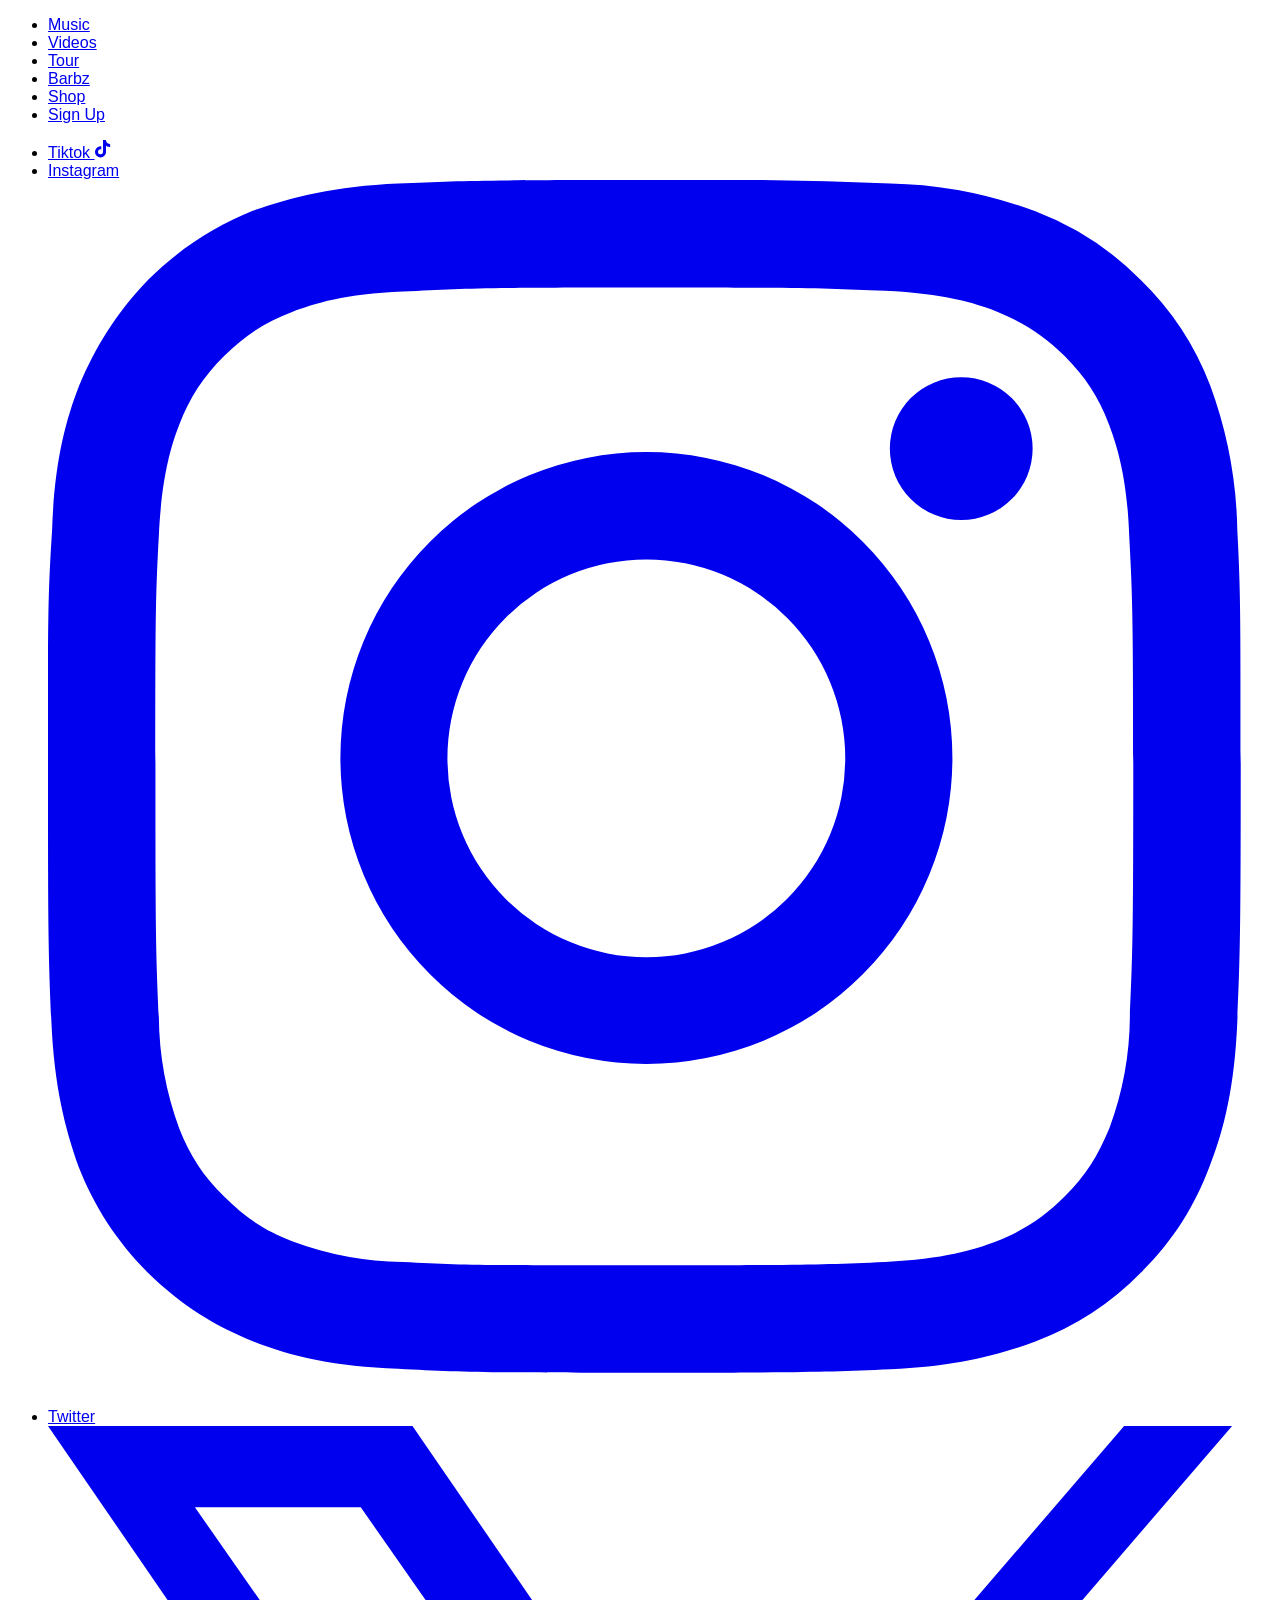
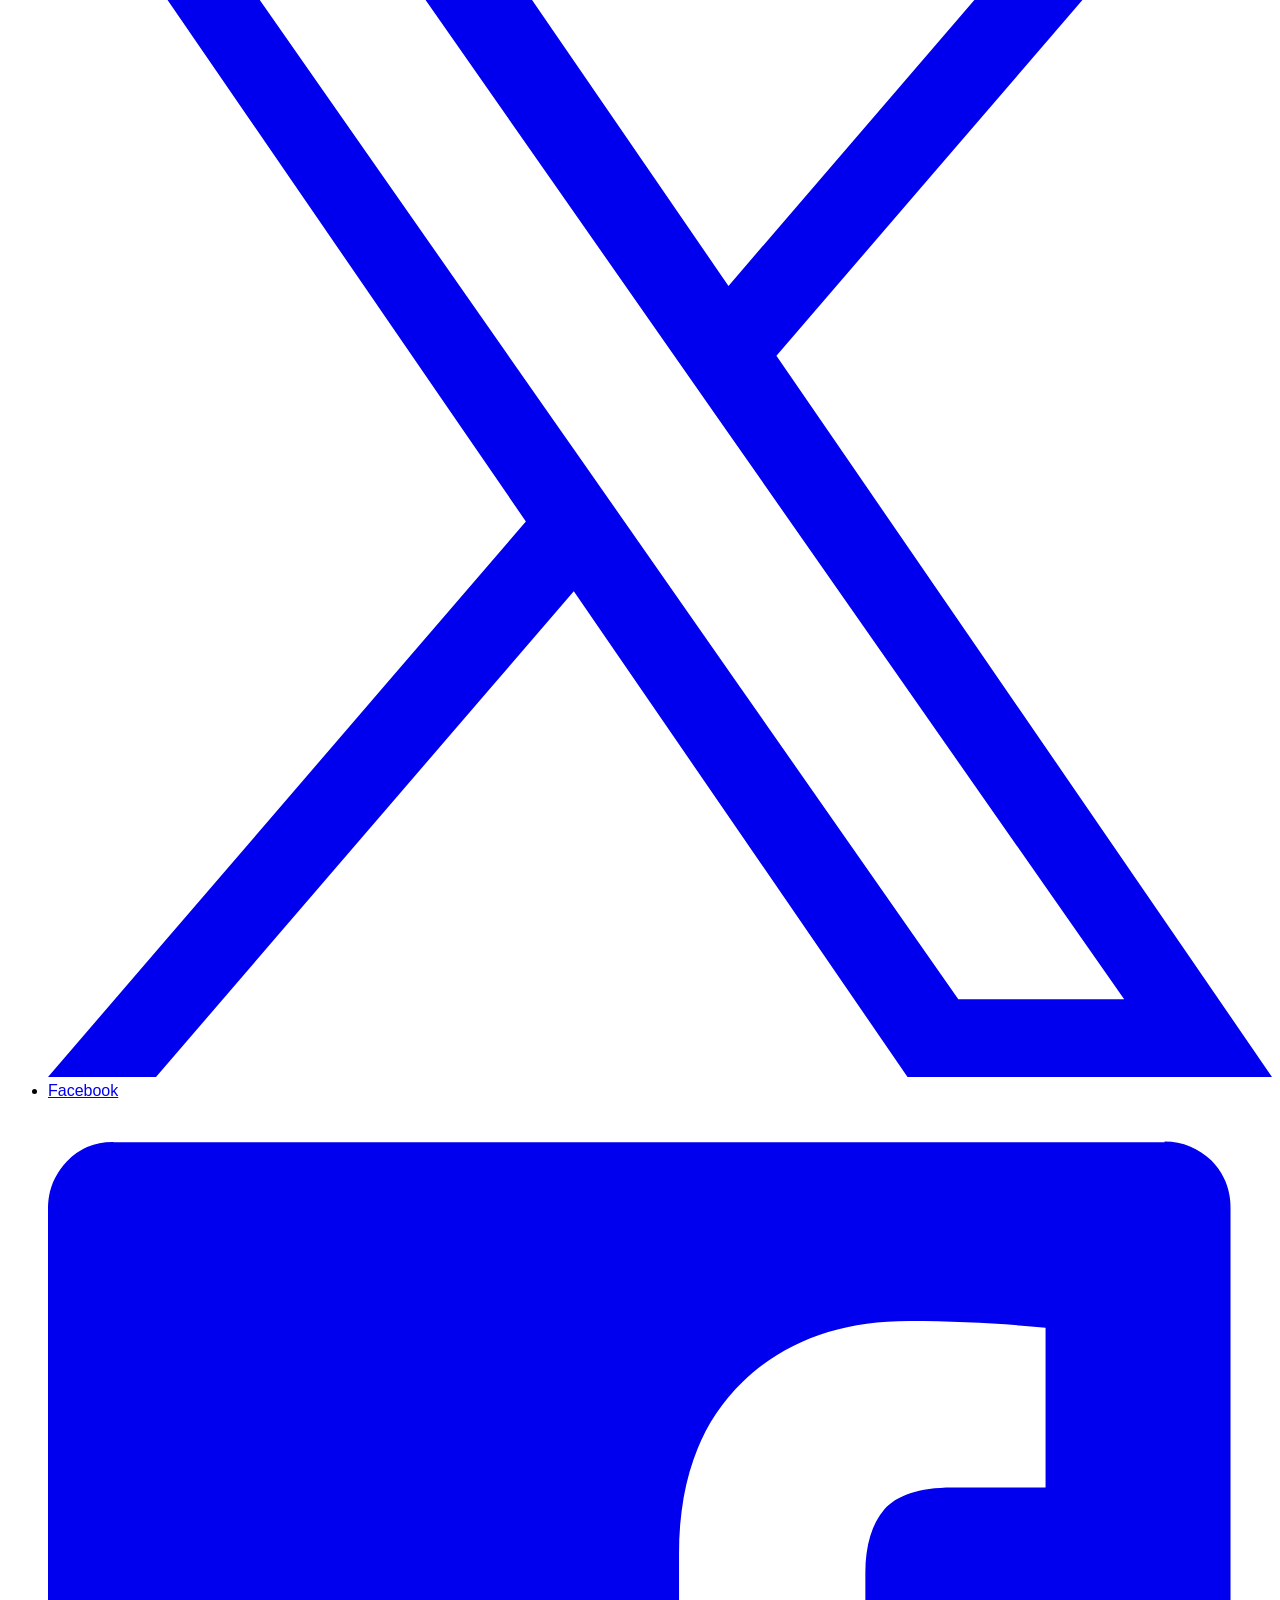
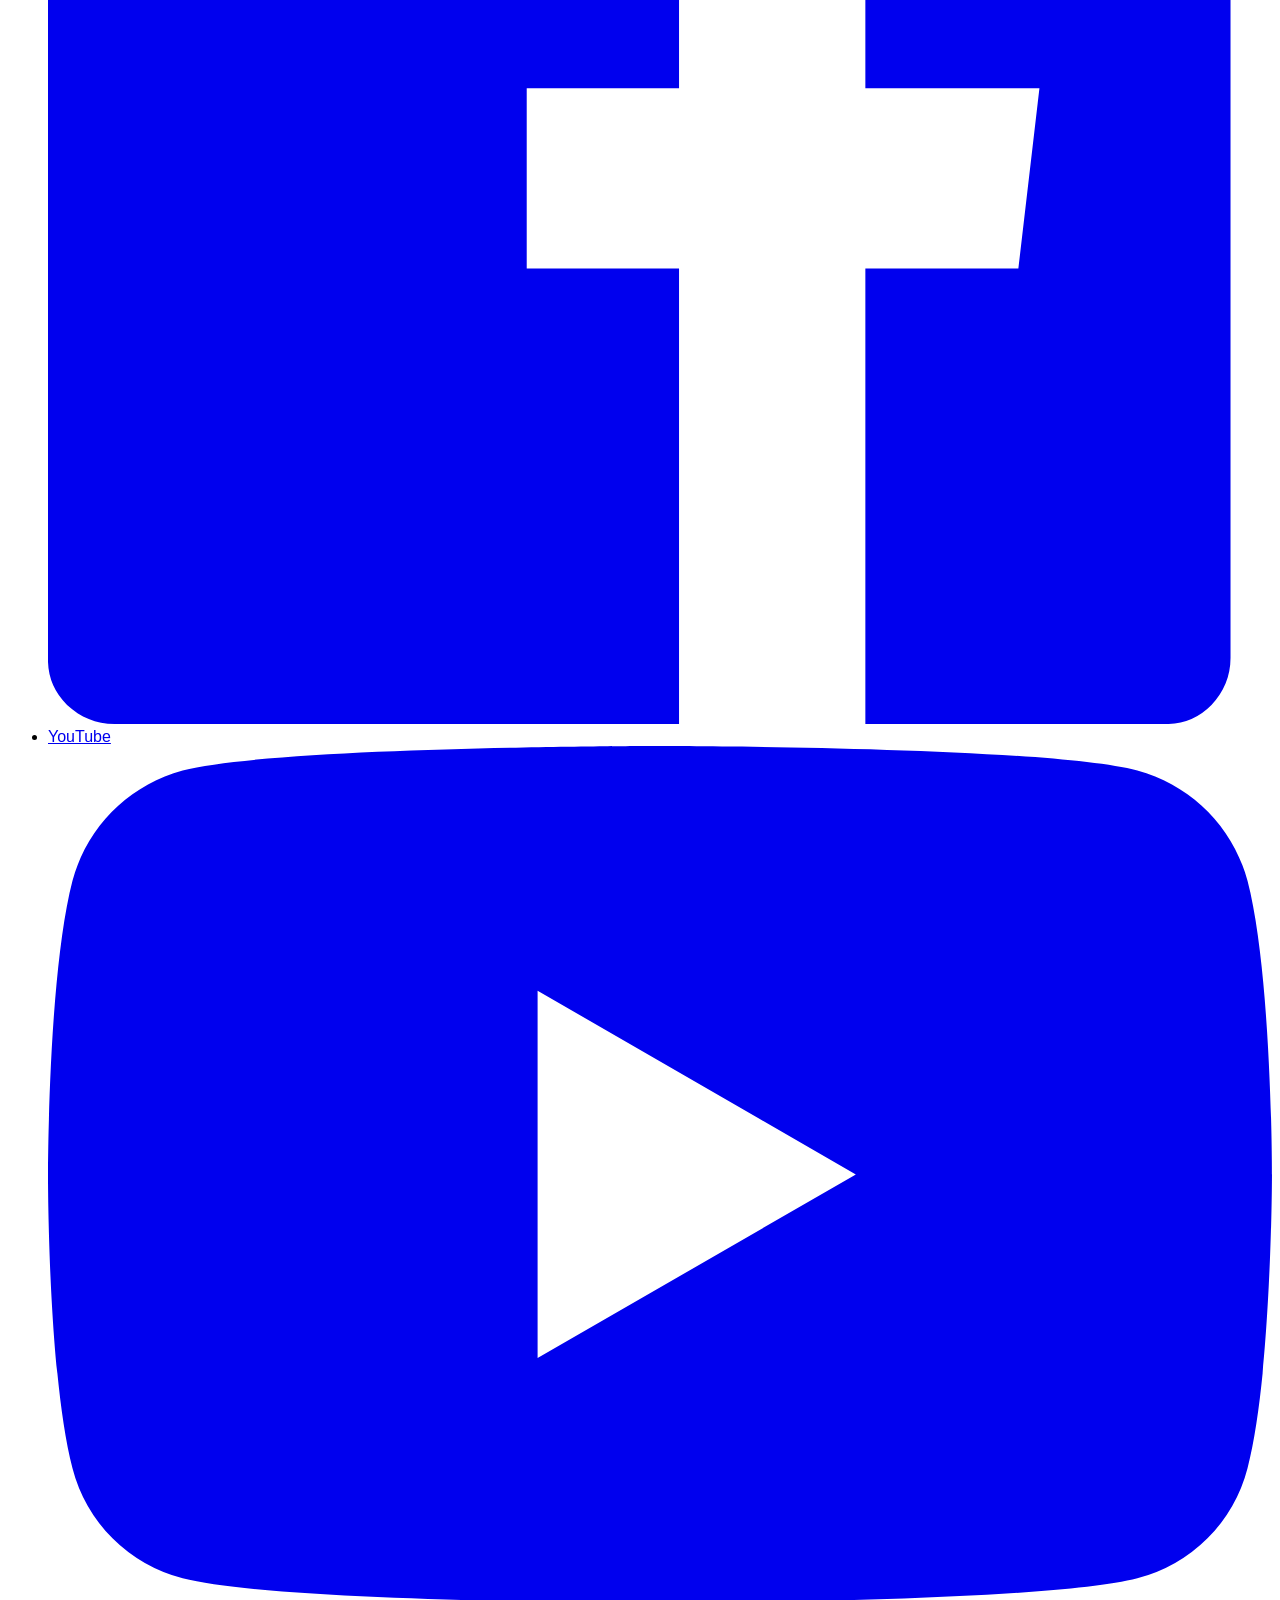
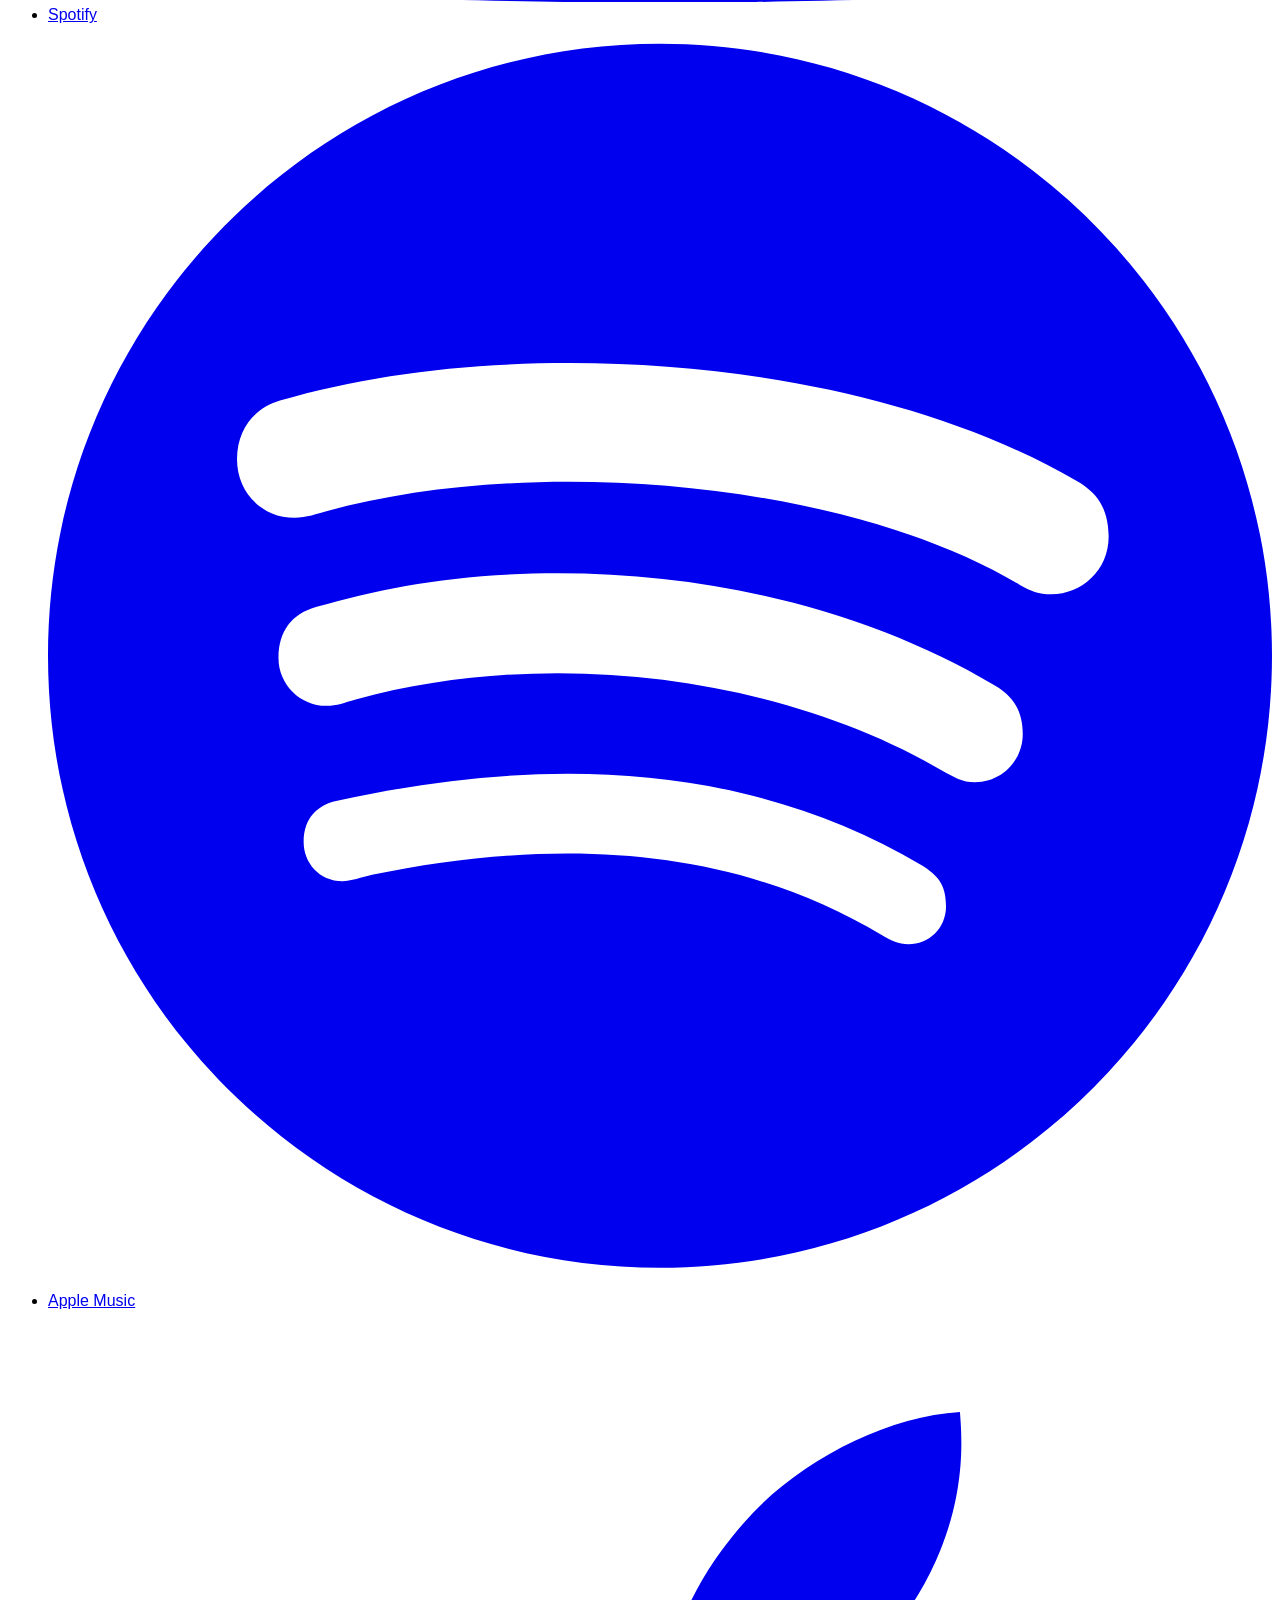
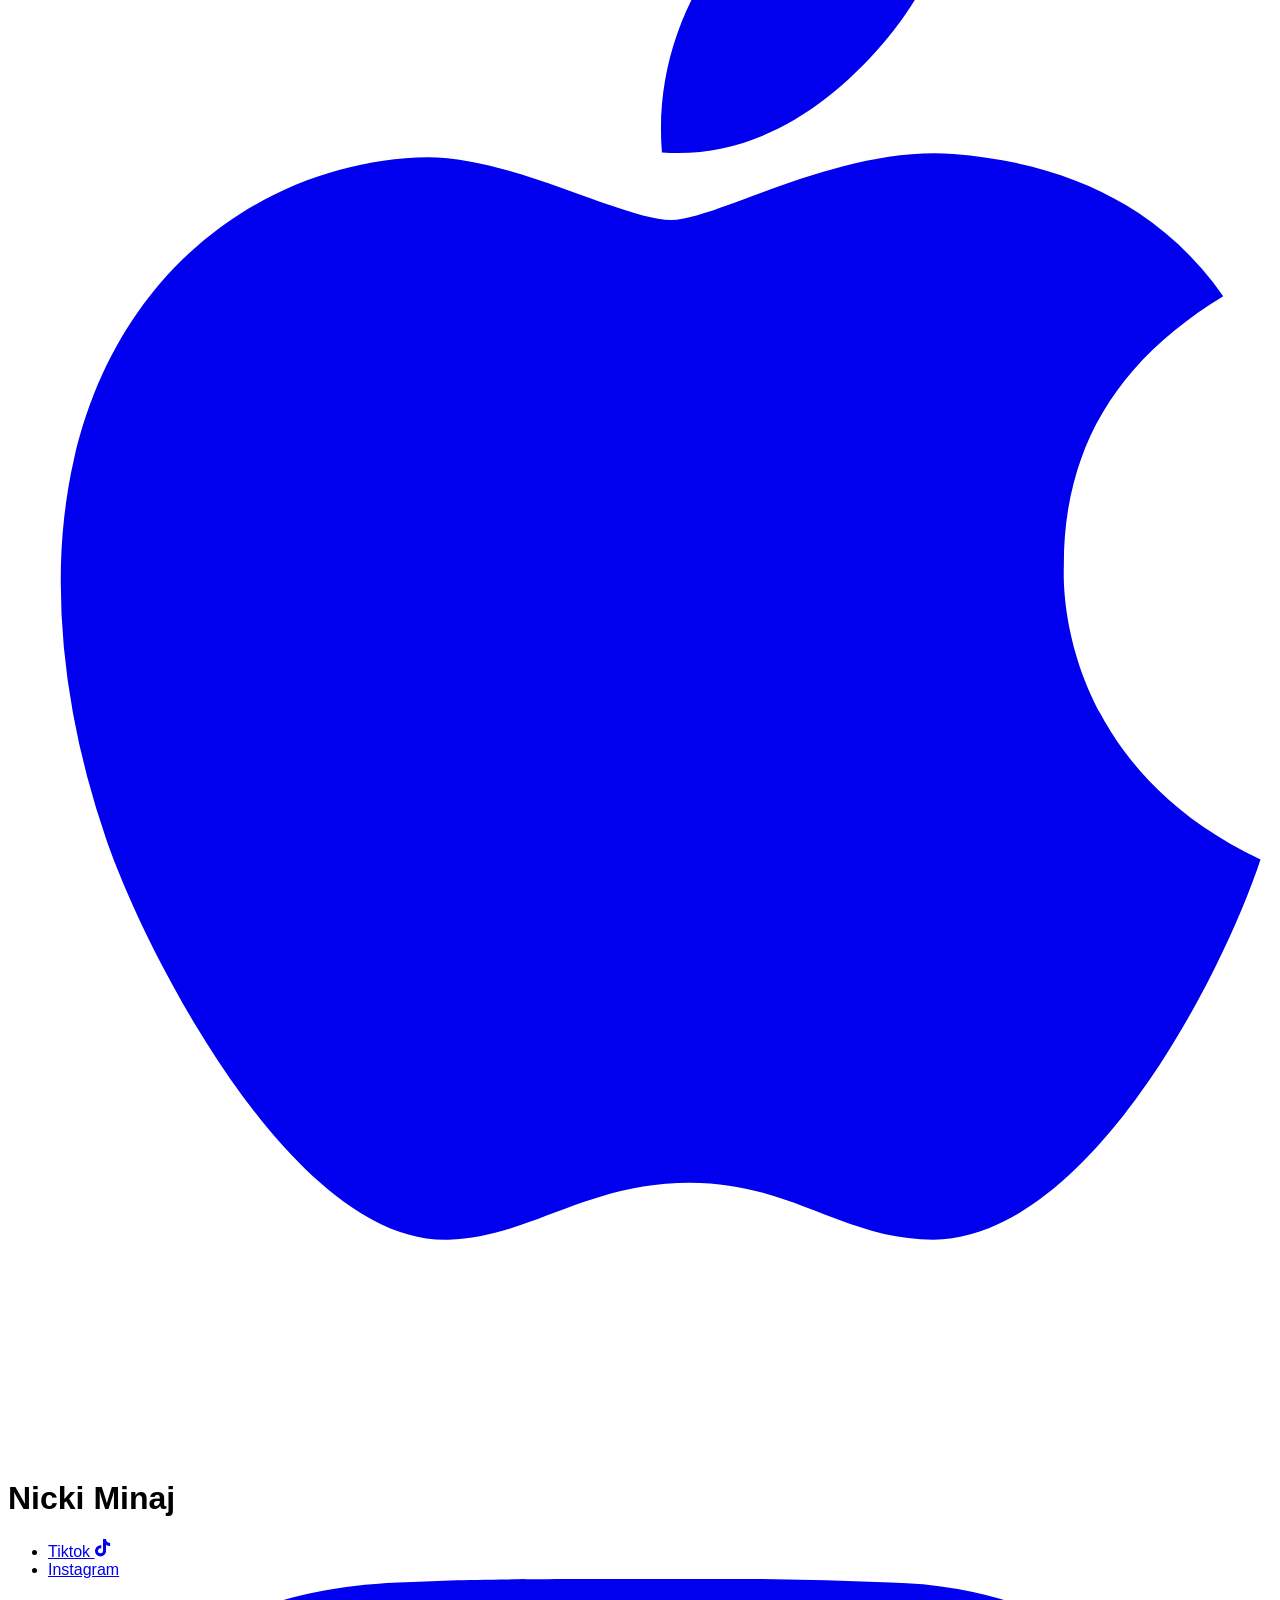
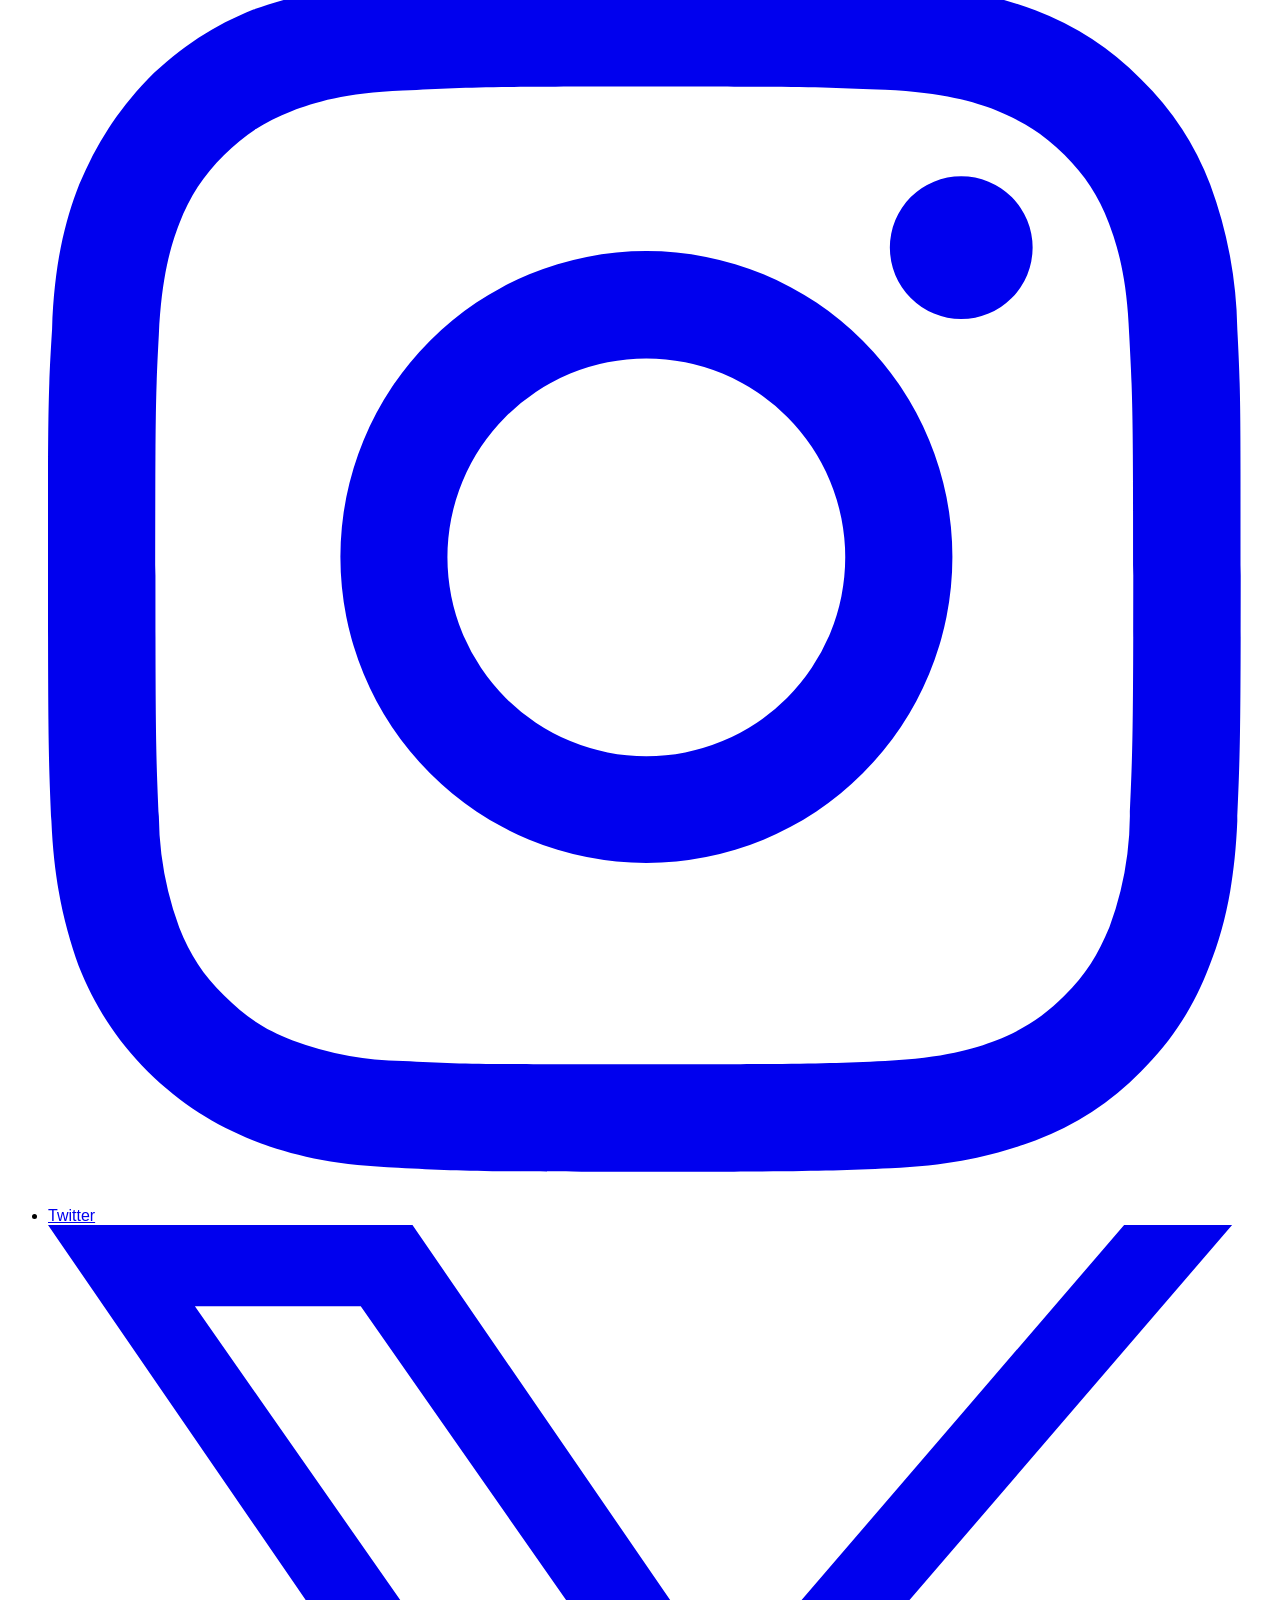
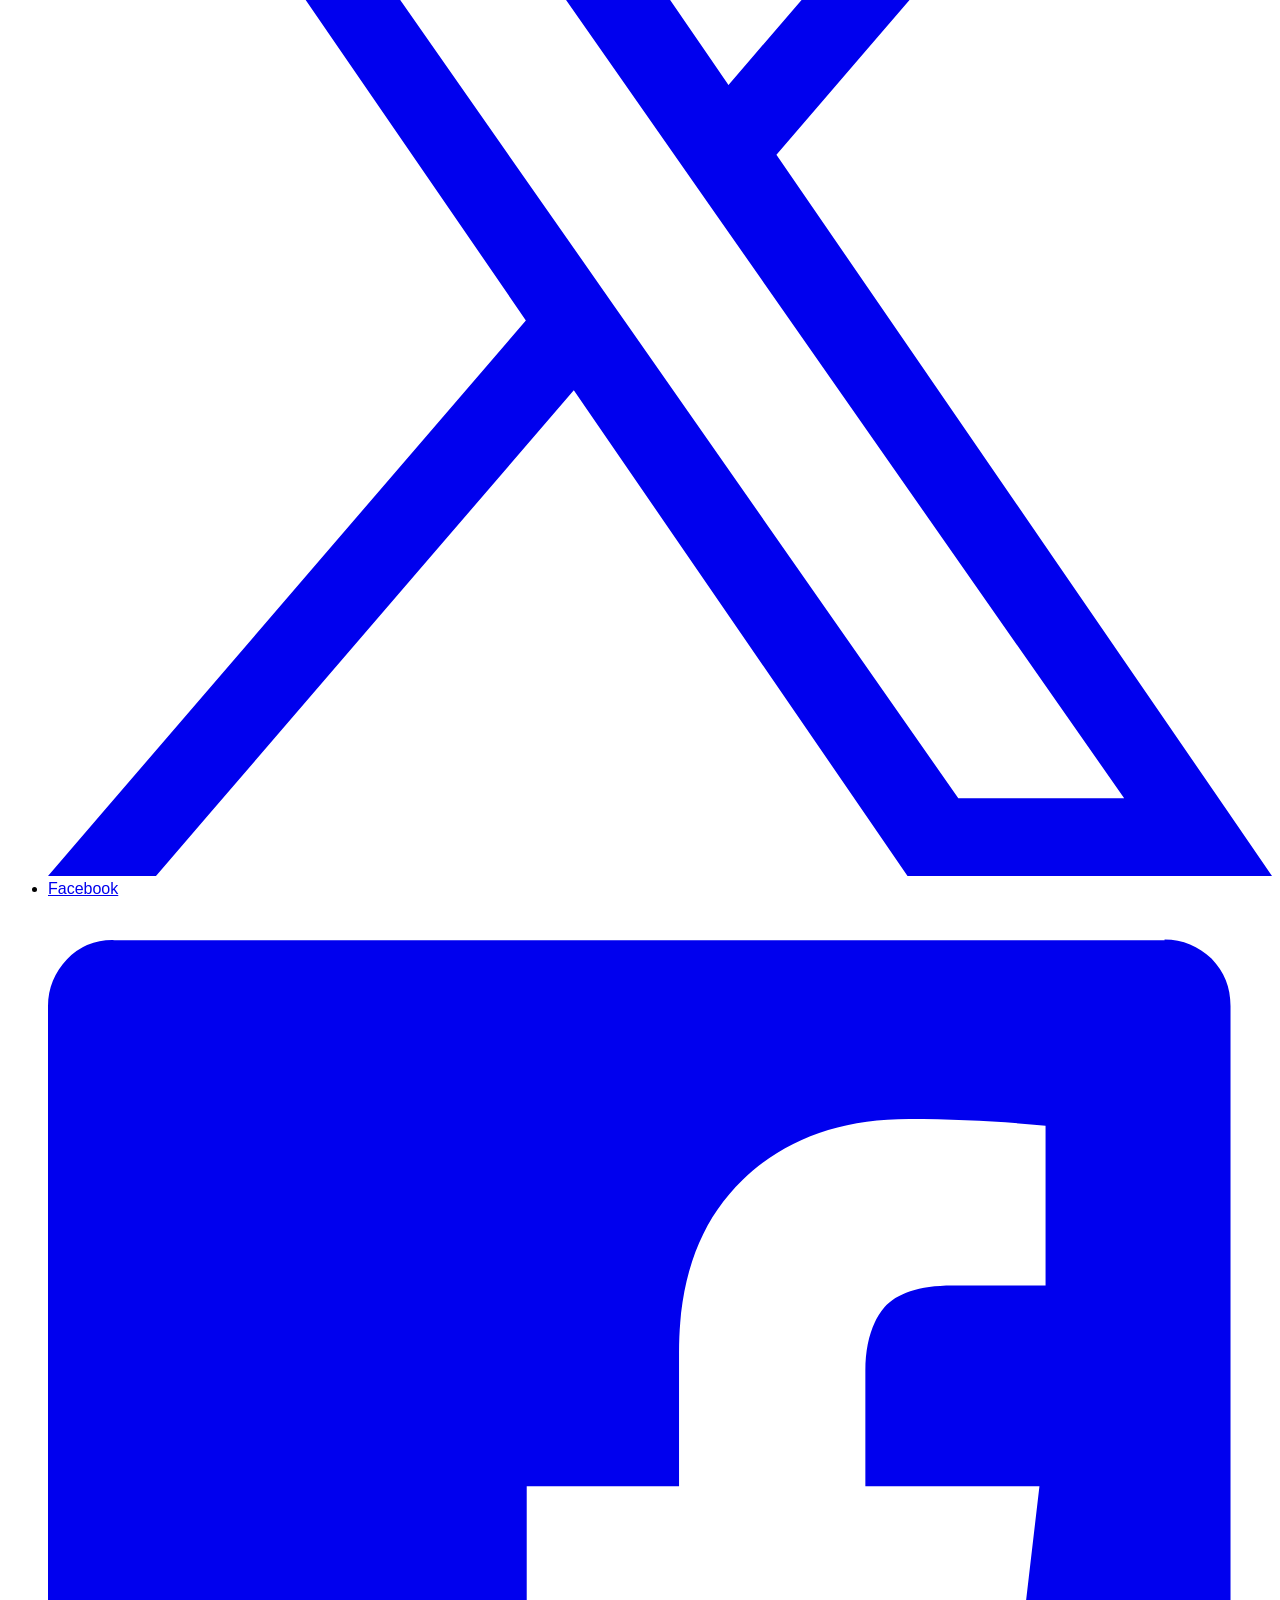
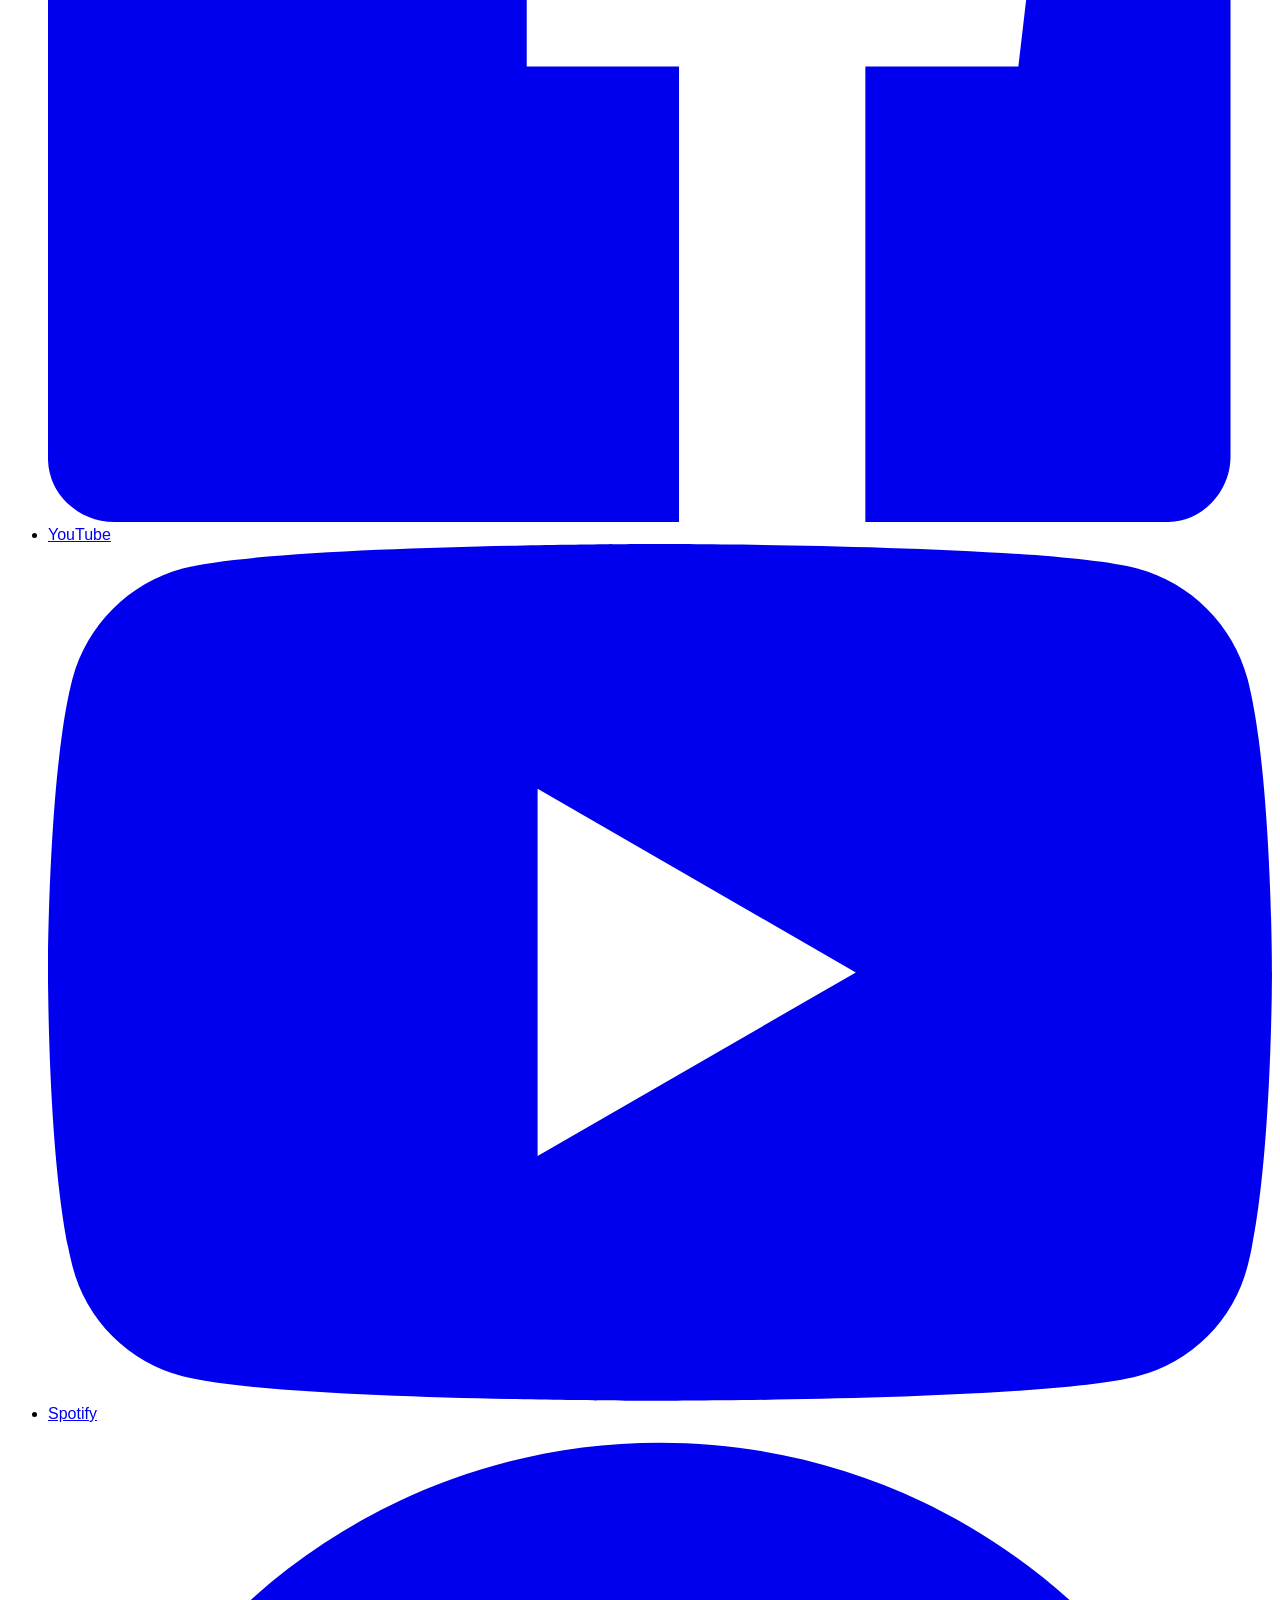
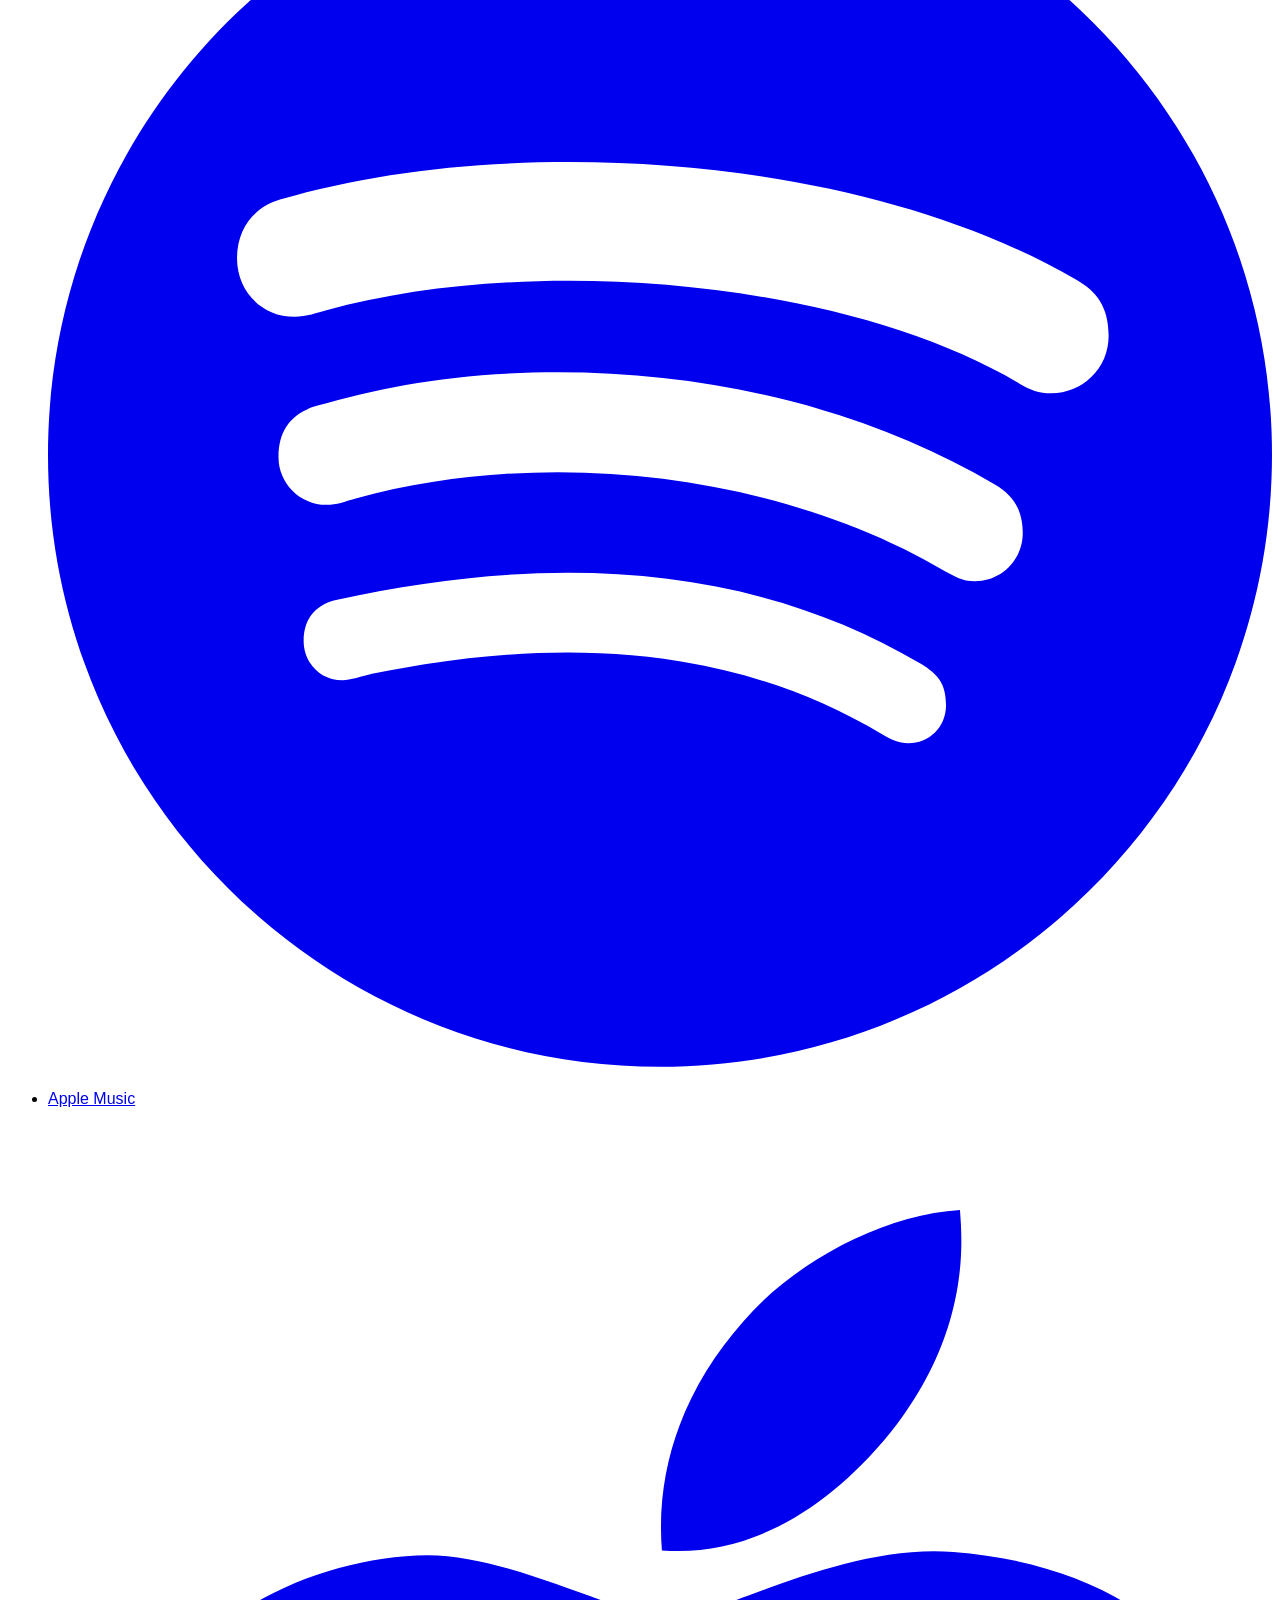
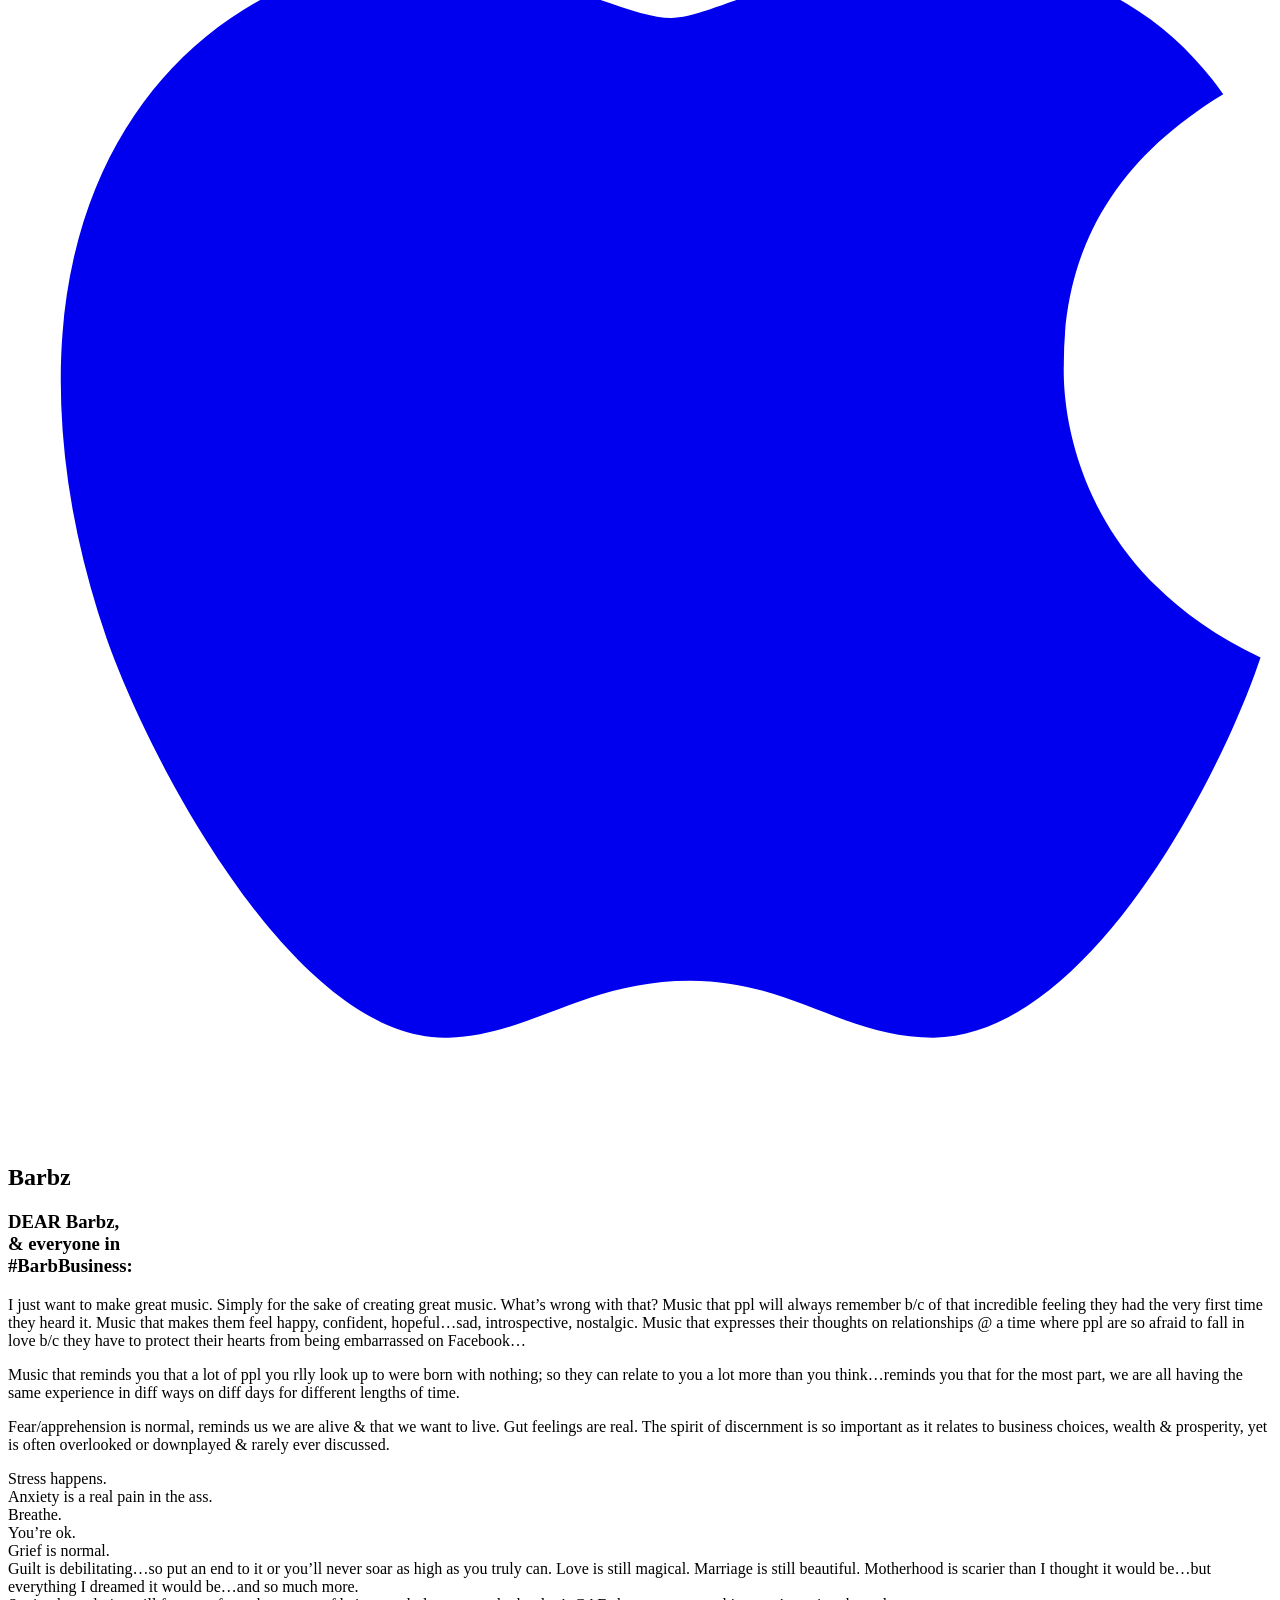
==== barbz.html @ c15b4b89 "Update barbz.html" ====
<!DOCTYPE html>
<html class="no-js" lang="en-US">

<head>
	<meta charset="UTF-8">
	<meta http-equiv="X-UA-Compatible" content="IE=edge,chrome=1">
	<title>
		Barbz | Nicki Minaj	</title>
		
	<meta name="description" content="Official Site">

		<meta name="viewport" content="width=device-width, initial-scale=1.0">
	<link rel="profile" href="https://gmpg.org/xfn/11">

	
<link rel="preconnect" href="https://fonts.googleapis.com">
<link rel="preconnect" href="https://fonts.gstatic.com" crossorigin>
<link href="https://fonts.googleapis.com/css2?family=Oswald:wght@200;300;400;600&display=swap" rel="stylesheet">

<style type="text/css">
	@font-face {
		font-family: 'Font Awesome 5 Brands';
		src: url("https://www.nickiminajofficial.com/wp-content/themes/nickiminaj2_nickiminaj2/assets/font-face/free-fa-brands-400.ttf") format("truetype");
		font-weight: 700;
		font-style: normal;
		font-display: swap;
	}
</style>
<style>
	:root {
		/**
			FONTS	
			Register font family names for body, heading and menu text.
		*/
		--font-body-family: "Space Grotesk", sans-serif;
		--font-body-style: normal;
		--font-body-weight: 500;
		--font-body-case: normal;

		--font-heading-family: Bakbak One, sans-serif;
		--font-heading-style: normal;
		--font-heading-weight: 400;
		--font-heading-case: normal;

		--font-menu-family: Bakbak One, sans-serif;
		--font-menu-style: normal;
		--font-menu-weight: 400;
		--font-menu-case: uppercase;

		--font-body-scale: 1;
		--font-heading-scale: 1;

		/**
			Typescale values
		*/
		--body-2xl: 2.6875rem;
		--body-xl: 2rem;
		--body-lg: 1.5rem;
		--body-md: 1rem;
		--body-sm: 0.87rem;
		--body-xs: 0.756rem;
		--body-2xs: 0.658rem;

		--heading-5xl: 4.0625rem;
		--heading-4xl: 3.5rem;
		--heading-3xl: 2.6875rem;
		--heading-2xl: 2.3125rem;
		--heading-xl: 1.5rem;
		--heading-lg: 1.125rem;
		--heading-md: 1rem;
		--heading-sm: 0.87rem;

		/**
			Grid spacing system.
		*/
		--space-96: 6rem;
		--space-88: 5.5rem;
		--space-80: 5rem;
		--space-72: 4.5rem;
		--space-64: 4rem;
		--space-56: 3.5rem;
		--space-48: 3rem;
		--space-40: 2.5rem;
		--space-32: 2rem;
		--space-28: 1.75rem;
		--space-24: 1.5rem;
		--space-20: 1.25rem;
		--space-16: 1rem;
		--space-12: 0.75rem;
		--space-8: 0.5rem;
		--space-4: 0.25rem;

		/**
			Layout.
		*/
		--page-width: 112.5rem;
		--header-height: 4rem;
		--footer-height: 5rem;
		--sign-up-form-width: 25rem;
		--size-header-logo: 60px;

		--spacing-sections-desktop: 48px;
		--spacing-sections-mobile: 24px;

		--grid-desktop-vertical-spacing: 24px;
		--grid-desktop-horizontal-spacing: 24px;
		--grid-mobile-vertical-spacing: 8px;
		--grid-mobile-horizontal-spacing: 8px;

		/**
			UI Components.
		*/
		--button-min-height: 3rem;
		--button-small-min-height: 1.25rem;
		--button-small-padding: 0.125rem 0.5rem;
		--button-small-case: uppercase;

		/**
			Colour scheme.
		*/
		--color-base-text-1: 255, 255, 255;
		--color-base-background-1: 17, 17, 17;
		--gradient-base-background-1: #111;

		--color-base-text-2: 0, 0, 0;
		--color-base-background-2: 238, 28, 37;
		--gradient-base-background-2: #ee1c24;

		--color-base-solid-button-labels: 255, 255, 255;
		--color-base-solid-button: 0, 0, 0;
		--color-base-outline-button-labels: #fff;

		--color-base-accent-text-1: 255, 255, 255;
		--color-base-accent-1: 238, 28, 37;
		--gradient-base-accent-1: #ee1c24;

		--color-base-accent-text-2: 238, 28, 37;
		--color-base-accent-2: 0, 0, 0;
		--gradient-base-accent-2: #000;

		--color-text-1: 238, 28, 37;
		--color-background-1: 0, 0, 0;
		--gradient-background-3: ;

		--color-alpha: 0.3;

		/**
			Animation
		*/
		--duration-short: 200ms;
		--duration-default: 300ms;
		--duration-long: 500ms;
	}
</style>
<script type="text/javascript">window.PUSH_GLOBAL = {geo_ip_country: 'US' };</script><meta name='robots' content='index, follow, max-image-preview:large, max-snippet:-1, max-video-preview:-1' />

	<!-- This site is optimized with the Yoast SEO plugin v20.2.1 - https://yoast.com/wordpress/plugins/seo/ -->
	<link rel="canonical" href="https://www.nickiminajofficial.com/barbz/" />
	<meta property="og:locale" content="en_US" />
	<meta property="og:type" content="article" />
	<meta property="og:title" content="Barbz - Nicki Minaj" />
	<meta property="og:url" content="https://www.nickiminajofficial.com/barbz/" />
	<meta property="og:site_name" content="Nicki Minaj" />
	<meta property="article:modified_time" content="2023-10-03T19:59:57+00:00" />
	<meta property="og:image" content="https://www.nickiminajofficial.com/files/2023/10/cover1.jpg" />
	<meta property="og:image:width" content="1440" />
	<meta property="og:image:height" content="850" />
	<meta property="og:image:type" content="image/jpeg" />
	<meta name="twitter:card" content="summary_large_image" />
	<script type="text/javascript" src="/ruxitagentjs_ICANVfqru_10287240325103108.js" data-dtconfig="rid=RID_-25897138|rpid=967688691|domain=nickiminajofficial.com|reportUrl=/rb_bf65918uqc|app=63bf638dc5f33229|cuc=wavpu1bg|mel=100000|featureHash=ICANVfqru|dpvc=1|ssv=4|lastModification=1712245995914|tp=500,50,0|rdnt=1|uxrgce=1|bp=3|agentUri=/ruxitagentjs_ICANVfqru_10287240325103108.js"></script><script type="application/ld+json" class="yoast-schema-graph">{"@context":"https://schema.org","@graph":[{"@type":"WebPage","@id":"https://www.nickiminajofficial.com/barbz/","url":"https://www.nickiminajofficial.com/barbz/","name":"Barbz - Nicki Minaj","isPartOf":{"@id":"https://www.nickiminajofficial.com/#website"},"datePublished":"2023-10-03T19:59:56+00:00","dateModified":"2023-10-03T19:59:57+00:00","breadcrumb":{"@id":"https://www.nickiminajofficial.com/barbz/#breadcrumb"},"inLanguage":"en-US","potentialAction":[{"@type":"ReadAction","target":["https://www.nickiminajofficial.com/barbz/"]}]},{"@type":"BreadcrumbList","@id":"https://www.nickiminajofficial.com/barbz/#breadcrumb","itemListElement":[{"@type":"ListItem","position":1,"name":"Home","item":"https://www.nickiminajofficial.com/"},{"@type":"ListItem","position":2,"name":"Barbz"}]},{"@type":"WebSite","@id":"https://www.nickiminajofficial.com/#website","url":"https://www.nickiminajofficial.com/","name":"Nicki Minaj","description":"Official Site","publisher":{"@id":"https://www.nickiminajofficial.com/#organization"},"potentialAction":[{"@type":"SearchAction","target":{"@type":"EntryPoint","urlTemplate":"https://www.nickiminajofficial.com/?s={search_term_string}"},"query-input":"required name=search_term_string"}],"inLanguage":"en-US"},{"@type":"Organization","@id":"https://www.nickiminajofficial.com/#organization","name":"Nicki Minaj","url":"https://www.nickiminajofficial.com/","logo":{"@type":"ImageObject","inLanguage":"en-US","@id":"https://www.nickiminajofficial.com/#/schema/logo/image/","url":"https://www.nickiminajofficial.com/files/2023/10/642f9ea2abc57da73ecfa6eb6c4de289.png","contentUrl":"https://www.nickiminajofficial.com/files/2023/10/642f9ea2abc57da73ecfa6eb6c4de289.png","width":810,"height":142,"caption":"Nicki Minaj"},"image":{"@id":"https://www.nickiminajofficial.com/#/schema/logo/image/"}}]}</script>
	<!-- / Yoast SEO plugin. -->


<script type="text/javascript">
window._wpemojiSettings = {"baseUrl":"https:\/\/s.w.org\/images\/core\/emoji\/14.0.0\/72x72\/","ext":".png","svgUrl":"https:\/\/s.w.org\/images\/core\/emoji\/14.0.0\/svg\/","svgExt":".svg","source":{"concatemoji":"https:\/\/www.nickiminajofficial.com\/wp-includes\/js\/wp-emoji-release.min.js?ver=6.2.3"}};
/*! This file is auto-generated */
!function(e,a,t){var n,r,o,i=a.createElement("canvas"),p=i.getContext&&i.getContext("2d");function s(e,t){p.clearRect(0,0,i.width,i.height),p.fillText(e,0,0);e=i.toDataURL();return p.clearRect(0,0,i.width,i.height),p.fillText(t,0,0),e===i.toDataURL()}function c(e){var t=a.createElement("script");t.src=e,t.defer=t.type="text/javascript",a.getElementsByTagName("head")[0].appendChild(t)}for(o=Array("flag","emoji"),t.supports={everything:!0,everythingExceptFlag:!0},r=0;r<o.length;r++)t.supports[o[r]]=function(e){if(p&&p.fillText)switch(p.textBaseline="top",p.font="600 32px Arial",e){case"flag":return s("\ud83c\udff3\ufe0f\u200d\u26a7\ufe0f","\ud83c\udff3\ufe0f\u200b\u26a7\ufe0f")?!1:!s("\ud83c\uddfa\ud83c\uddf3","\ud83c\uddfa\u200b\ud83c\uddf3")&&!s("\ud83c\udff4\udb40\udc67\udb40\udc62\udb40\udc65\udb40\udc6e\udb40\udc67\udb40\udc7f","\ud83c\udff4\u200b\udb40\udc67\u200b\udb40\udc62\u200b\udb40\udc65\u200b\udb40\udc6e\u200b\udb40\udc67\u200b\udb40\udc7f");case"emoji":return!s("\ud83e\udef1\ud83c\udffb\u200d\ud83e\udef2\ud83c\udfff","\ud83e\udef1\ud83c\udffb\u200b\ud83e\udef2\ud83c\udfff")}return!1}(o[r]),t.supports.everything=t.supports.everything&&t.supports[o[r]],"flag"!==o[r]&&(t.supports.everythingExceptFlag=t.supports.everythingExceptFlag&&t.supports[o[r]]);t.supports.everythingExceptFlag=t.supports.everythingExceptFlag&&!t.supports.flag,t.DOMReady=!1,t.readyCallback=function(){t.DOMReady=!0},t.supports.everything||(n=function(){t.readyCallback()},a.addEventListener?(a.addEventListener("DOMContentLoaded",n,!1),e.addEventListener("load",n,!1)):(e.attachEvent("onload",n),a.attachEvent("onreadystatechange",function(){"complete"===a.readyState&&t.readyCallback()})),(e=t.source||{}).concatemoji?c(e.concatemoji):e.wpemoji&&e.twemoji&&(c(e.twemoji),c(e.wpemoji)))}(window,document,window._wpemojiSettings);
</script>
<style type="text/css">
img.wp-smiley,
img.emoji {
	display: inline !important;
	border: none !important;
	box-shadow: none !important;
	height: 1em !important;
	width: 1em !important;
	margin: 0 0.07em !important;
	vertical-align: -0.1em !important;
	background: none !important;
	padding: 0 !important;
}
</style>
	<link rel='stylesheet' id='tubepress-theme-0-css' href='https://www.nickiminajofficial.com/wp-content/plugins/tubpress-pro/web/themes/default/css/tubepress.css?ver=5.1.8' type='text/css' media='all' />
<link rel='stylesheet' id='wp-block-library-css' href='https://www.nickiminajofficial.com/wp-includes/css/dist/block-library/style.min.css?ver=6.2.3' type='text/css' media='all' />
<link rel='stylesheet' id='classic-theme-styles-css' href='https://www.nickiminajofficial.com/wp-includes/css/classic-themes.min.css?ver=6.2.3' type='text/css' media='all' />
<style id='global-styles-inline-css' type='text/css'>
body{--wp--preset--color--black: #000000;--wp--preset--color--cyan-bluish-gray: #abb8c3;--wp--preset--color--white: #ffffff;--wp--preset--color--pale-pink: #f78da7;--wp--preset--color--vivid-red: #cf2e2e;--wp--preset--color--luminous-vivid-orange: #ff6900;--wp--preset--color--luminous-vivid-amber: #fcb900;--wp--preset--color--light-green-cyan: #7bdcb5;--wp--preset--color--vivid-green-cyan: #00d084;--wp--preset--color--pale-cyan-blue: #8ed1fc;--wp--preset--color--vivid-cyan-blue: #0693e3;--wp--preset--color--vivid-purple: #9b51e0;--wp--preset--gradient--vivid-cyan-blue-to-vivid-purple: linear-gradient(135deg,rgba(6,147,227,1) 0%,rgb(155,81,224) 100%);--wp--preset--gradient--light-green-cyan-to-vivid-green-cyan: linear-gradient(135deg,rgb(122,220,180) 0%,rgb(0,208,130) 100%);--wp--preset--gradient--luminous-vivid-amber-to-luminous-vivid-orange: linear-gradient(135deg,rgba(252,185,0,1) 0%,rgba(255,105,0,1) 100%);--wp--preset--gradient--luminous-vivid-orange-to-vivid-red: linear-gradient(135deg,rgba(255,105,0,1) 0%,rgb(207,46,46) 100%);--wp--preset--gradient--very-light-gray-to-cyan-bluish-gray: linear-gradient(135deg,rgb(238,238,238) 0%,rgb(169,184,195) 100%);--wp--preset--gradient--cool-to-warm-spectrum: linear-gradient(135deg,rgb(74,234,220) 0%,rgb(151,120,209) 20%,rgb(207,42,186) 40%,rgb(238,44,130) 60%,rgb(251,105,98) 80%,rgb(254,248,76) 100%);--wp--preset--gradient--blush-light-purple: linear-gradient(135deg,rgb(255,206,236) 0%,rgb(152,150,240) 100%);--wp--preset--gradient--blush-bordeaux: linear-gradient(135deg,rgb(254,205,165) 0%,rgb(254,45,45) 50%,rgb(107,0,62) 100%);--wp--preset--gradient--luminous-dusk: linear-gradient(135deg,rgb(255,203,112) 0%,rgb(199,81,192) 50%,rgb(65,88,208) 100%);--wp--preset--gradient--pale-ocean: linear-gradient(135deg,rgb(255,245,203) 0%,rgb(182,227,212) 50%,rgb(51,167,181) 100%);--wp--preset--gradient--electric-grass: linear-gradient(135deg,rgb(202,248,128) 0%,rgb(113,206,126) 100%);--wp--preset--gradient--midnight: linear-gradient(135deg,rgb(2,3,129) 0%,rgb(40,116,252) 100%);--wp--preset--duotone--dark-grayscale: url('#wp-duotone-dark-grayscale');--wp--preset--duotone--grayscale: url('#wp-duotone-grayscale');--wp--preset--duotone--purple-yellow: url('#wp-duotone-purple-yellow');--wp--preset--duotone--blue-red: url('#wp-duotone-blue-red');--wp--preset--duotone--midnight: url('#wp-duotone-midnight');--wp--preset--duotone--magenta-yellow: url('#wp-duotone-magenta-yellow');--wp--preset--duotone--purple-green: url('#wp-duotone-purple-green');--wp--preset--duotone--blue-orange: url('#wp-duotone-blue-orange');--wp--preset--font-size--small: 13px;--wp--preset--font-size--medium: 20px;--wp--preset--font-size--large: 36px;--wp--preset--font-size--x-large: 42px;--wp--preset--spacing--20: 0.44rem;--wp--preset--spacing--30: 0.67rem;--wp--preset--spacing--40: 1rem;--wp--preset--spacing--50: 1.5rem;--wp--preset--spacing--60: 2.25rem;--wp--preset--spacing--70: 3.38rem;--wp--preset--spacing--80: 5.06rem;--wp--preset--shadow--natural: 6px 6px 9px rgba(0, 0, 0, 0.2);--wp--preset--shadow--deep: 12px 12px 50px rgba(0, 0, 0, 0.4);--wp--preset--shadow--sharp: 6px 6px 0px rgba(0, 0, 0, 0.2);--wp--preset--shadow--outlined: 6px 6px 0px -3px rgba(255, 255, 255, 1), 6px 6px rgba(0, 0, 0, 1);--wp--preset--shadow--crisp: 6px 6px 0px rgba(0, 0, 0, 1);}:where(.is-layout-flex){gap: 0.5em;}body .is-layout-flow > .alignleft{float: left;margin-inline-start: 0;margin-inline-end: 2em;}body .is-layout-flow > .alignright{float: right;margin-inline-start: 2em;margin-inline-end: 0;}body .is-layout-flow > .aligncenter{margin-left: auto !important;margin-right: auto !important;}body .is-layout-constrained > .alignleft{float: left;margin-inline-start: 0;margin-inline-end: 2em;}body .is-layout-constrained > .alignright{float: right;margin-inline-start: 2em;margin-inline-end: 0;}body .is-layout-constrained > .aligncenter{margin-left: auto !important;margin-right: auto !important;}body .is-layout-constrained > :where(:not(.alignleft):not(.alignright):not(.alignfull)){max-width: var(--wp--style--global--content-size);margin-left: auto !important;margin-right: auto !important;}body .is-layout-constrained > .alignwide{max-width: var(--wp--style--global--wide-size);}body .is-layout-flex{display: flex;}body .is-layout-flex{flex-wrap: wrap;align-items: center;}body .is-layout-flex > *{margin: 0;}:where(.wp-block-columns.is-layout-flex){gap: 2em;}.has-black-color{color: var(--wp--preset--color--black) !important;}.has-cyan-bluish-gray-color{color: var(--wp--preset--color--cyan-bluish-gray) !important;}.has-white-color{color: var(--wp--preset--color--white) !important;}.has-pale-pink-color{color: var(--wp--preset--color--pale-pink) !important;}.has-vivid-red-color{color: var(--wp--preset--color--vivid-red) !important;}.has-luminous-vivid-orange-color{color: var(--wp--preset--color--luminous-vivid-orange) !important;}.has-luminous-vivid-amber-color{color: var(--wp--preset--color--luminous-vivid-amber) !important;}.has-light-green-cyan-color{color: var(--wp--preset--color--light-green-cyan) !important;}.has-vivid-green-cyan-color{color: var(--wp--preset--color--vivid-green-cyan) !important;}.has-pale-cyan-blue-color{color: var(--wp--preset--color--pale-cyan-blue) !important;}.has-vivid-cyan-blue-color{color: var(--wp--preset--color--vivid-cyan-blue) !important;}.has-vivid-purple-color{color: var(--wp--preset--color--vivid-purple) !important;}.has-black-background-color{background-color: var(--wp--preset--color--black) !important;}.has-cyan-bluish-gray-background-color{background-color: var(--wp--preset--color--cyan-bluish-gray) !important;}.has-white-background-color{background-color: var(--wp--preset--color--white) !important;}.has-pale-pink-background-color{background-color: var(--wp--preset--color--pale-pink) !important;}.has-vivid-red-background-color{background-color: var(--wp--preset--color--vivid-red) !important;}.has-luminous-vivid-orange-background-color{background-color: var(--wp--preset--color--luminous-vivid-orange) !important;}.has-luminous-vivid-amber-background-color{background-color: var(--wp--preset--color--luminous-vivid-amber) !important;}.has-light-green-cyan-background-color{background-color: var(--wp--preset--color--light-green-cyan) !important;}.has-vivid-green-cyan-background-color{background-color: var(--wp--preset--color--vivid-green-cyan) !important;}.has-pale-cyan-blue-background-color{background-color: var(--wp--preset--color--pale-cyan-blue) !important;}.has-vivid-cyan-blue-background-color{background-color: var(--wp--preset--color--vivid-cyan-blue) !important;}.has-vivid-purple-background-color{background-color: var(--wp--preset--color--vivid-purple) !important;}.has-black-border-color{border-color: var(--wp--preset--color--black) !important;}.has-cyan-bluish-gray-border-color{border-color: var(--wp--preset--color--cyan-bluish-gray) !important;}.has-white-border-color{border-color: var(--wp--preset--color--white) !important;}.has-pale-pink-border-color{border-color: var(--wp--preset--color--pale-pink) !important;}.has-vivid-red-border-color{border-color: var(--wp--preset--color--vivid-red) !important;}.has-luminous-vivid-orange-border-color{border-color: var(--wp--preset--color--luminous-vivid-orange) !important;}.has-luminous-vivid-amber-border-color{border-color: var(--wp--preset--color--luminous-vivid-amber) !important;}.has-light-green-cyan-border-color{border-color: var(--wp--preset--color--light-green-cyan) !important;}.has-vivid-green-cyan-border-color{border-color: var(--wp--preset--color--vivid-green-cyan) !important;}.has-pale-cyan-blue-border-color{border-color: var(--wp--preset--color--pale-cyan-blue) !important;}.has-vivid-cyan-blue-border-color{border-color: var(--wp--preset--color--vivid-cyan-blue) !important;}.has-vivid-purple-border-color{border-color: var(--wp--preset--color--vivid-purple) !important;}.has-vivid-cyan-blue-to-vivid-purple-gradient-background{background: var(--wp--preset--gradient--vivid-cyan-blue-to-vivid-purple) !important;}.has-light-green-cyan-to-vivid-green-cyan-gradient-background{background: var(--wp--preset--gradient--light-green-cyan-to-vivid-green-cyan) !important;}.has-luminous-vivid-amber-to-luminous-vivid-orange-gradient-background{background: var(--wp--preset--gradient--luminous-vivid-amber-to-luminous-vivid-orange) !important;}.has-luminous-vivid-orange-to-vivid-red-gradient-background{background: var(--wp--preset--gradient--luminous-vivid-orange-to-vivid-red) !important;}.has-very-light-gray-to-cyan-bluish-gray-gradient-background{background: var(--wp--preset--gradient--very-light-gray-to-cyan-bluish-gray) !important;}.has-cool-to-warm-spectrum-gradient-background{background: var(--wp--preset--gradient--cool-to-warm-spectrum) !important;}.has-blush-light-purple-gradient-background{background: var(--wp--preset--gradient--blush-light-purple) !important;}.has-blush-bordeaux-gradient-background{background: var(--wp--preset--gradient--blush-bordeaux) !important;}.has-luminous-dusk-gradient-background{background: var(--wp--preset--gradient--luminous-dusk) !important;}.has-pale-ocean-gradient-background{background: var(--wp--preset--gradient--pale-ocean) !important;}.has-electric-grass-gradient-background{background: var(--wp--preset--gradient--electric-grass) !important;}.has-midnight-gradient-background{background: var(--wp--preset--gradient--midnight) !important;}.has-small-font-size{font-size: var(--wp--preset--font-size--small) !important;}.has-medium-font-size{font-size: var(--wp--preset--font-size--medium) !important;}.has-large-font-size{font-size: var(--wp--preset--font-size--large) !important;}.has-x-large-font-size{font-size: var(--wp--preset--font-size--x-large) !important;}
.wp-block-navigation a:where(:not(.wp-element-button)){color: inherit;}
:where(.wp-block-columns.is-layout-flex){gap: 2em;}
.wp-block-pullquote{font-size: 1.5em;line-height: 1.6;}
</style>
<link rel='stylesheet' id='push-global-css' href='https://www.nickiminajofficial.com/wp-content/plugins/push-global/public/css/push-global-public.css?ver=1.2.26' type='text/css' media='all' />
<link rel='stylesheet' id='wp-pagenavi-css' href='https://www.nickiminajofficial.com/wp-content/plugins/wp-pagenavi/pagenavi-css.css?ver=2.70' type='text/css' media='all' />
<link rel='stylesheet' id='upt-app-css' href='https://www.nickiminajofficial.com/wp-content/themes/umg-parent-theme/dist/app.css?ver=1.0.4' type='text/css' media='all' />
<link rel='stylesheet' id='upt-app-child-css' href='https://www.nickiminajofficial.com/wp-content/themes/nickiminaj2_nickiminaj2/dist/app.css?ver=1.0.4' type='text/css' media='all' />
<link rel='stylesheet' id='upt-style-css' href='https://www.nickiminajofficial.com/wp-content/themes/umg-parent-theme/style.css?ver=1.0.4' type='text/css' media='all' />
<link rel='stylesheet' id='upt-child-style-css' href='https://www.nickiminajofficial.com/wp-content/themes/nickiminaj2_nickiminaj2/style.css?ver=1.0.4' type='text/css' media='all' />
<link rel='stylesheet' id='ae_frontend_css-css' href='https://www.nickiminajofficial.com/wp-content/plugins/appreciation-engine-social-sign-in/css/ae_frontend.css?ver=2.14.22' type='text/css' media='all' />
<link rel='stylesheet' id='ae_frontend_font_awesome_css-css' href='https://www.nickiminajofficial.com/wp-content/plugins/appreciation-engine-social-sign-in/css/font-awesome/css/fontawesome.min.css?ver=5.15.4' type='text/css' media='all' />
<link rel='stylesheet' id='ae_frontend_font_awesome_brands_css-css' href='https://www.nickiminajofficial.com/wp-content/plugins/appreciation-engine-social-sign-in/css/font-awesome/css/brands.min.css?ver=5.15.4' type='text/css' media='all' />
<link rel='stylesheet' id='ae_frontend_font_awesome_solid_css-css' href='https://www.nickiminajofficial.com/wp-content/plugins/appreciation-engine-social-sign-in/css/font-awesome/css/solid.min.css?ver=5.15.4' type='text/css' media='all' />
<link rel='stylesheet' id='ae_frontend_font_awesome_v4_shims_css-css' href='https://www.nickiminajofficial.com/wp-content/plugins/appreciation-engine-social-sign-in/css/font-awesome/css/v4-shims.min.css?ver=5.15.4' type='text/css' media='all' />
<link rel='stylesheet' id='intl-tel-input-css' href='https://www.nickiminajofficial.com/wp-content/plugins/appreciation-engine-social-sign-in/css/intl-tel-input/intlTelInput.min.css?ver=2.14.22' type='text/css' media='all' />
<link rel='stylesheet' id='jquery-modal-css-css' href='https://www.nickiminajofficial.com/wp-content/plugins/appreciation-engine-social-sign-in/libraries/jquery-modal/jquery.modal.css?ver=2.14.22' type='text/css' media='all' />
<link rel='stylesheet' id='umgecrm-frontend-style-css' href='https://www.nickiminajofficial.com/wp-content/plugins/umg-ecrm/assets/css/frontend.css?ver=0.7.15' type='text/css' media='all' />
<script type='text/javascript' src='https://www.nickiminajofficial.com/wp-includes/js/jquery/jquery.min.js?ver=3.6.4' id='jquery-core-js'></script>
<script type='text/javascript' src='https://www.nickiminajofficial.com/wp-includes/js/jquery/jquery-migrate.min.js?ver=3.4.0' id='jquery-migrate-js'></script>
<script type='text/javascript' src='https://www.nickiminajofficial.com/wp-content/plugins/tubpress-pro/web/js/tubepress.js?ver=5.1.8' id='tubepress-js'></script>
<script type='text/javascript' src='https://www.nickiminajofficial.com/wp-content/plugins/tubpress-pro/web/js/wordpress-ajax.js?ver=5.1.8' id='tubepress_ajax-js'></script>
<script type='text/javascript' id='umg-analytics-js-extra'>
/* <![CDATA[ */
var UMGAnalyticsData = {"userLoggedIn":"","userId":null};
/* ]]> */
</script>
<script type='text/javascript' src='https://www.nickiminajofficial.com/wp-content/plugins/umg-analytics/frontend/dist/js/umg-analytics.min.js?ver=1.0.0' id='umg-analytics-js'></script>
<script type='text/javascript' src='https://www.nickiminajofficial.com/wp-content/plugins/push-global/public/js/push-global-public.js?ver=1.2.26' id='push-global-js'></script>
<script type='text/javascript' id='push-global-autocolor-js-extra'>
/* <![CDATA[ */
var PUSH_AUTOCOLOR = {"elementSelectors":["#_evidon-collapse-message","#_evidon-decline-button","#_evidon-accept-button","#_evidon-option-button","#_evidon-message","#_evidon-message a"]};
/* ]]> */
</script>
<script type='text/javascript' src='https://www.nickiminajofficial.com/wp-content/plugins/push-global/public/js/autocolor/autocolor.js?ver=1.2.26' id='push-global-autocolor-js'></script>
<script type='text/javascript' src='https://www.nickiminajofficial.com/wp-content/plugins/duracelltomi-google-tag-manager/js/gtm4wp-form-move-tracker.js?ver=1.6.1' id='gtm4wp-form-move-tracker-js'></script>
<script type='text/javascript' src='https://www.nickiminajofficial.com/wp-content/plugins/appreciation-engine-social-sign-in/js/int-tel-input/intlTelInput.min.js?ver=2.14.22' id='intl-tel-input-js'></script>
<script type='text/javascript' src='https://www.nickiminajofficial.com/wp-content/plugins/appreciation-engine-social-sign-in/js/int-tel-input/utils.js?ver=2.14.22' id='intl-tel-input-utils-js'></script>
<script type='text/javascript' src='https://www.nickiminajofficial.com/wp-content/plugins/appreciation-engine-social-sign-in/js/ae_wp_frontend.js?ver=2.14.22' id='ae-wp-frontend-js'></script>
<script type='text/javascript' id='ae-wp-js-js-extra'>
/* <![CDATA[ */
var AEJSWP = {"plugin_version":"2.14.22","ajaxurl":"https:\/\/www.nickiminajofficial.com\/wp-admin\/admin-ajax.php","ajax_action_login":"ae_social_signin_user_login_ajax","redirect_action_login":"ae_social_signin_user_login_redirect","ajax_action_get_logout_url":"ae_social_signin_get_logout_url_ajax","ajax_action_send_user_optins":"ae_social_signin_send_user_optins","ajax_action_user_check_captcha":"ae_social_signin_user_check_captcha","login_status_messages":["fail","WordPress user created & logged-in","WordPress user found & logged-in","WordPress user found, but not logged-in (logged-in session disabled)","WordPress user created, but not logged-in (logged-in session disabled)","WordPress user record creation disabled"],"login_fail_status_messages":["","Unspecified error","No access token","AE API error","Missing miniumum required fields (AEUserID, Username or Email)","More than 1 WordPress user record with this AE_User_ID! Doing nothing - contact an admin!","Cannot create the WordPress user account - you have not been signed-in.<br\/><br\/>This can occur if you have another Admin user account on this WordPress install with the same email or username.<br\/><br\/>Please signup with a different email and\/or username.","A WordPress user is already logged in, please log-out first","Email not yet verified"],"ae_js_path":"https:\/\/umg.theappreciationengine.com\/w-v1.8\/js\/4","debug":"","flow_type":"detect","extra_fields_screen":"after","extra_fields":{"email":{"required":true,"label":"email"},"username":{"required":true,"label":"username"},"password":{"label":"password"}},"minimum_age":"","analytics_tracking_delegate":"trackingDelegate.AEConnect","services":"facebook,twitter,youtube,spotify,google,soundcloud,foursquare,tumblr","flow_css":"https:\/\/s3.amazonaws.com\/umg-ae-static-assets\/umg-ae-wp-global-default.css","verify_email":"","flow_text":{"login_header":"Sign in with your social network account","register_header":"Sign in with your social network account","error_header":"Sorry, there seems to be a problem","add_info_header":"Additional Information","add_info_button":"Submit","forgot_password_link":"Forgot password?","recover_password_link":"Recover Password","have_account_link":"Already have an account?","need_help_link":"need help?","create_account_link":"create an account","verify_email_header":"Verify Email","verify_email_sent":"A verification email will be sent to","verify_email_instructions":"Please click the link in the email to confirm your address and continue.","verify_email_success_button":"OK","verify_email_retry_button":"Retry","verify_email_success_header":"Success.","verify_email_success_message":"Your email was successfully verified.","verify_email_error_header":"Sorry.","verify_email_error_message":"That is not a valid activation url, or the url has expired. Please double check your email, or trigger a new activation email.","reset_pw_header":"Reset Password","reset_pw_sent":"A verification email will be sent to","reset_pw_instructions":"Please click the link in the email to confirm your address and reset your password.","reset_pw_button":"Submit","reset_pw_confirm_header":"Reset Password - Confirm","reset_pw_confirm_instructions":"Please enter a new password...","reset_pw_confirm_button":"Confirm","reset_pw_done_header":"Reset Password - Done!","reset_pw_done_message":"Your password has been reset.","reset_pw_done_button":"OK"},"no_email":"","hide_email_form":"","social_first":"1","ae_logout_url":"https:\/\/umg.theappreciationengine.com\/brand\/umg\/logout?auth_method=direct&return_url=https%3A%2F%2Fwww.nickiminajofficial.com%2Fbarbz%2F","ae_logout_url_bare":"https:\/\/umg.theappreciationengine.com\/brand\/umg\/logout?auth_method=direct","wp_logout_url":"https:\/\/umg.theappreciationengine.com\/brand\/umg\/logout?auth_method=direct&return_url=https:\/\/www.nickiminajofficial.com\/wp-login.php?action=logout&redirect_to=https%3A%2F%2Fwww.nickiminajofficial.com%2Fbarbz%2F&_wpnonce=14ae572a20","return_url":"https:\/\/www.nickiminajofficial.com\/wp-admin\/admin-ajax.php?action=ae_social_signin_user_login_redirect&return_url=https%3A%2F%2Fwww.nickiminajofficial.com%2Fbarbz%2F","login_redirect_url":"","user_logged_in":"","email_format":{"background_color":"","font_size":"14","font_family":"arial","font_color":"#000000","show_header":"1","header_background_color":"#474747","header_font_color":"","image_url":"https:\/\/s3.amazonaws.com\/umg-ae-static-assets\/1x1px.gif","reset_pw_email_subject":"Password Reset Request for www.nickiminajofficial.com","reset_pw_email_message":"We have received a password reset request for this e-mail address to login to the above site.  Click the following link to authorise and receive your new password. <br><br>  For help please contact info@umusic.com <br><br> Privacy Policy: http:\/\/privacypolicy.umusic.com\/privacy.html","reset_pw_email_link":"Reset Password","verify_email_subject":"Verify  Email Request for www.nickiminajofficial.com","verify_email_message":"Click the link below to verify that you used this email address to login or register. <br><br> We need your verification to ensure that no-one is using your email address without your permission. <br><br> You will not be sent any marketing unless you opt in to do so","verify_email_link":"Verify Email","show_footer":"1","footer_background_color":"#474747","footer_font_color":"","logo_img_url":"https:\/\/s3.amazonaws.com\/umg-ae-static-assets\/umg-logo.jpg","logo_link":"","copyright":"Universal Music Group"},"sso_type":"disabled","validation_target":"","ajax_login":"","ajax_update_class":"ae-wp-ajax-update","disable_logged_in_session":"","disable_wp_user_record":"","logged_in_salutation":"Welcome, {USERNAME}","auth_connected":"","widget_cta":"Sign In","profile_link":"Profile","profile_link_url":"","logout_link":"Sign Out","extra_info":{"global":{"bottom":{"text":"<a href=\"http:\/\/privacypolicy.umusic.com\" target=\"_blank\">Privacy Policy<\/a> | <a href=\" http:\/\/privacypolicy.umusic.com\/terms\" target=\"_blank\">Terms & Conditions<\/a>"}}},"date_format":"DD-MM-YYYY","aejsready_handlers":[],"mailingListFormCompletedCallbacks":[],"event_waiters":{},"data_filters":{},"custom_forms":{"1":{"id":1,"type_id":"2","page_url":"","modal_display":"0","modal_display_cta":"Newsletter Sign Up","recaptcha_key":"","block_signup_submit":"2","block_login_redirect":false,"signin_options":[{"id":6,"ae-slug":"Spotify","ae-service":"spotify","label":"Spotify","enabled":true},{"id":0,"ae-slug":"Facebook","ae-service":"facebook","label":"Facebook","enabled":true},{"id":99,"ae-slug":"","ae-service":"","label":"Email","enabled":true}],"expanded_email":"1","opt_ins":{"1":{"id":"1","label":"Nicki Minaj","optin-type":"email","casl_label":"Sign up to receive email updates and offers from Nicki Minaj","pre_checked":1,"optin_ifbv2_key":"","optin_ifbv2_obj":""},"2":{"id":"2","label":"Republic Records","optin-type":"email","casl_label":"Sign up to receive email updates and offers from Republic Records","pre_checked":1,"optin_ifbv2_key":"","optin_ifbv2_obj":""}},"opt_ins_position":"above","opt_ins_email_label":"Subscribe to Emails Updates from:","opt_ins_sms_label":"Subscribe to receive sms updates and offers from:","opt_ins_terms":"<div id=\"terms\" style=\"overflow: auto;display: block;margin: 0 auto;font-size: 11px;padding: 0px 0 12px;text-align: center\">Emails will be sent by or on behalf of Universal Music Group 2220 Colorado Avenue, Santa Monica, CA 90404 (310) 865-4000. You may withdraw your consent at any time. <a href=\"http:\/\/privacypolicy.umusic.com\/\" target=\"_blank\">Privacy Policy<\/a> \/ <a href=\"https:\/\/www.universalmusic.com\/CCPA\/\" target=\"_blank\">Do Not Sell My Personal Information<\/a><\/div>","opt_ins_casl_enabled":"1","opt_ins_casl_terms":"<div id=\"terms\" style=\"overflow: auto;display: block;margin: 0 auto;font-size: 11px;padding: 0px 0 12px;text-align: center\">Emails will be sent by or on behalf of Universal Music Group 2220 Colorado Avenue, Santa Monica, CA 90404 (310) 865-4000. You may withdraw your consent at any time. <a href=\"http:\/\/privacypolicy.umusic.com\/\" target=\"_blank\">Privacy Policy<\/a> \/ <a href=\"https:\/\/www.universalmusic.com\/CCPA\/\" target=\"_blank\">Do Not Sell My Personal Information<\/a><\/div>","opt_ins_sms":"<div id=\"sms-terms\" class=\"sms-optin-terms\" style=\"padding-bottom: 5px;overflow: auto;display: block;margin: 0 auto;font-size: 11px;text-align: center\">By selecting an artist SMS opt-in and submitting this form, I agree to receive text messages from and about that artist (including prerecorded and\/or by autodialer). Up to 20 messages per month per opt-in. Consent is not a condition of any purchase. Reply STOP to cancel, Reply HELP for help. Msg &amp; Data Rates may apply. See <a href=\"https:\/\/privacy.umusic.com\/terms\" target=\"_blank\">Terms<\/a> and <a href=\"http:\/\/privacypolicy.umusic.com\/\" target=\"_blank\">Privacy Policy<\/a><\/div>","opt_ins_casl_sms":"<div id=\"sms-terms\" class=\"sms-optin-terms\" style=\"padding-bottom: 5px;overflow: auto;display: block;margin: 0 auto;font-size: 11px;text-align: center\">By selecting an artist SMS opt-in and submitting this form, I agree to receive text messages from and about that artist (including prerecorded and\/or by autodialer). Up to 20 messages per month per opt-in. Consent is not a condition of any purchase. Reply STOP to cancel, Reply HELP for help. Msg &amp; Data Rates may apply. See <a href=\"https:\/\/privacy.umusic.com\/terms\" target=\"_blank\">Terms<\/a> and <a href=\"http:\/\/privacypolicy.umusic.com\/\" target=\"_blank\">Privacy Policy<\/a><\/div>","flow_labels":{"signin_title":"SUBSCRIBE TO BE THE FIRST TO HEAR NEW ANNOUNCEMENTS FROM THE QUEEN!","additional_info_title":" ","mailing_list_success":"Thank you for signing up!","login_button":"Login","register_button":"Subscribe","cancel_button":"Cancel","forgot_password":"Forgot Password?","not_registered":"Not yet registered?","already_registered":"Already registered?","verify_email_title":"THANK YOU!","verify_email_instructions":"Thank you for registering! We have sent a confirmation email to {USEREMAIL}. Click the link to confirm your email address.Please check your spam folder for the email, if it does not arrive, click this link...","verify_email_resend_link":"resend verification email","reset_password_title":"RESET YOUR PASSWORD","reset_password_instructions":"Please enter your email address and we will send you an email to verify your account and reset your password.","reset_password_instructions_sent":"Click the link in the email to verify and reset your password","reset_password_button":"RESET","reset_password_login_link":"Login with your existing account","reset_password_register_link":"Register for a new account","enter_new_password_instructions":"Please enter a new password","reset_password_confirm_password_label":"ae_social_signin_cform_label_reset_password_confirm_password_label_1","update_password_button":"RESET","reset_password_success_message":"Your password has been updated!","email_form_divider_title":"","form_error_captcha_incomplete":"Please complete the Captcha","form_error_incomplete":"Please complete the form","form_error_incomplete_optins":"Please select one of the Sign-up options","form_error_age_check_fail":"Sorry, you are not allowed to register","form_error_account_exists":"Email account already exists with a different password, please use the login form to sign-in","form_error_no_account":"No account exists with those credentials","form_error_email_not_found":"No account found with that email"},"field_labels":{"email":"email","password":"password","username":"username","firstname":"first name","surname":"last name","gender":"gender","birthdate":"birthdate (dd-mm-yyyy)","address":"address (main)","addressline2":"address (apt, etc)","city":"city","state":"state \/ province \/ region","country":"choose country","postcode":"zip or postal code","homephone":"home phone #","mobilephone":"mobile phone #","website":"website or blog","bio":"tell us about yourself...","password-confirm":"confirm password"},"appearance":{"header_img":"","header_attachment_id":"","bg_color":"","bg_img":"","inherit_fonts":"0","inherit_font_weight":"inherit","inherit_font_size":"","register_button_top_colour":"","register_button_bottom_colour":"","register_button_border_colour":"","center_align_cform_title":"0","title_text_colour":"","warning_text_colour":"","title_text_size":"","social_button_text_size":"","form_text_colour":""},"date_format":"DD-MM-YYYY","form_fields":{"email":{"Email":"0"},"postcode":{"PostCode":"0"},"country":{"Country":"1"}}}},"aejs_async_load":"1","disable_jquery_modal_enqueue":"","safari_incognito_error":"Hello, trying to sign up?<br\/>It looks like you're using private browsing mode on Safari. You can disable private browsing on Safari, or use private browsing in Chrome\/Firefox to sign up!","cookies_disabled_error":"Hello, trying to sign up?<br\/>It looks like cookies are disabled in your browser. Enable cookies to sign up!","customForms":[],"vv_auto_post_enabled":""};
/* ]]> */
</script>
<script type='text/javascript' src='https://www.nickiminajofficial.com/wp-content/plugins/appreciation-engine-social-sign-in/js/min/ae_wp-min.js?ver=2.14.22' id='ae-wp-js-js'></script>
<script type='text/javascript' src='https://www.nickiminajofficial.com/wp-content/plugins/appreciation-engine-social-sign-in/libraries/parsley/js/parsley.min.js?ver=2.14.22' id='parsley-js-js'></script>
<script type='text/javascript' src='https://www.nickiminajofficial.com/wp-content/plugins/appreciation-engine-social-sign-in/libraries/jquery-modal/jquery.modal.min.js?ver=2.14.22' id='jquery-modal-js'></script>
<link rel="https://api.w.org/" href="https://www.nickiminajofficial.com/wp-json/" /><link rel="alternate" type="application/json" href="https://www.nickiminajofficial.com/wp-json/wp/v2/pages/136" /><link rel="EditURI" type="application/rsd+xml" title="RSD" href="https://www.nickiminajofficial.com/xmlrpc.php?rsd" />
<link rel="wlwmanifest" type="application/wlwmanifest+xml" href="https://www.nickiminajofficial.com/wp-includes/wlwmanifest.xml" />
<meta name="generator" content="WordPress 6.2.3" />
<link rel='shortlink' href='https://www.nickiminajofficial.com/?p=136' />
		<!-- Custom Logo: hide header text -->
		<style id="custom-logo-css" type="text/css">
			.site-title, .site-description {
				position: absolute;
				clip: rect(1px, 1px, 1px, 1px);
			}
		</style>
		<link rel="alternate" type="application/json+oembed" href="https://www.nickiminajofficial.com/wp-json/oembed/1.0/embed?url=https%3A%2F%2Fwww.nickiminajofficial.com%2Fbarbz%2F" />
<link rel="alternate" type="text/xml+oembed" href="https://www.nickiminajofficial.com/wp-json/oembed/1.0/embed?url=https%3A%2F%2Fwww.nickiminajofficial.com%2Fbarbz%2F&#038;format=xml" />
<meta name="robots" content="noimageai">
<meta name="robots" content="noai">


<script type="text/javascript">var TubePressJsConfig = {"urls":{"base":"\/wp-content\/plugins\/tubpress-pro","usr":"\/wp-content\/tubepress-content","ajax":"\/wp-admin\/admin-ajax.php"}};</script>

<!-- Google Tag Manager for WordPress by DuracellTomi - http://duracelltomi.com -->
<script data-cfasync="false" type="text/javascript">
	var gtm4wp_datalayer_name = "dataLayer";
	var dataLayer = dataLayer || [];
	dataLayer.push({"pagePostType":"page","pagePostType2":"single-page","pagePostAuthor":"Gabriella Szcz"});
</script>
<script data-cfasync="false">(function(w,d,s,l,i){w[l]=w[l]||[];w[l].push({'gtm.start':
new Date().getTime(),event:'gtm.js'});var f=d.getElementsByTagName(s)[0],
j=d.createElement(s),dl=l!='dataLayer'?'&l='+l:'';j.async=true;j.src=
'//www.googletagmanager.com/gtm.'+'js?id='+i+dl;f.parentNode.insertBefore(j,f);
})(window,document,'script','dataLayer','GTM-MXT4L4T');</script>
<!-- End Google Tag Manager -->
<!-- End Google Tag Manager for WordPress by DuracellTomi --><script type="application/ld+json">[{
        "@context" : "http://schema.org",
        "@type" : "MusicEvent",
        "name" : "Friday April 5th 2024 - XL Center",
        "startDate" : "2024-04-05T20:00",
        "location" : {
          "@type" : "Place",
          "name" : "XL Center",
          "address" : "Hartford, United States  "
        },"offers" : {
            "@type" : "Offer",
            "url" : "https://www.bandsintown.com/t/1030356960?app_id=umg_republicrecords_nickiminaj&came_from=267&utm_medium=api&utm_source=public_api&utm_campaign=ticket"
          }},{
        "@context" : "http://schema.org",
        "@type" : "MusicEvent",
        "name" : "Sunday April 7th 2024 - Dorothea Dix Park",
        "startDate" : "2024-04-07T12:00",
        "location" : {
          "@type" : "Place",
          "name" : "Dreamville Festival",
          "address" : "Raleigh, United States  "
        },"offers" : {
            "@type" : "Offer",
            "url" : "https://www.bandsintown.com/t/105236622?app_id=umg_republicrecords_nickiminaj&came_from=267&utm_medium=api&utm_source=public_api&utm_campaign=ticket"
          }},{
        "@context" : "http://schema.org",
        "@type" : "MusicEvent",
        "name" : "Monday April 8th 2024 - TD Garden",
        "startDate" : "2024-04-08T20:00",
        "location" : {
          "@type" : "Place",
          "name" : "TD Garden",
          "address" : "Boston, United States  "
        },"offers" : {
            "@type" : "Offer",
            "url" : "https://www.bandsintown.com/t/1030398590?app_id=umg_republicrecords_nickiminaj&came_from=267&utm_medium=api&utm_source=public_api&utm_campaign=ticket"
          }},{
        "@context" : "http://schema.org",
        "@type" : "MusicEvent",
        "name" : "Wednesday April 10th 2024 - TD Garden",
        "startDate" : "2024-04-10T20:00",
        "location" : {
          "@type" : "Place",
          "name" : "TD Garden",
          "address" : "Boston, United States  "
        },"offers" : {
            "@type" : "Offer",
            "url" : "https://www.bandsintown.com/t/1030356750?app_id=umg_republicrecords_nickiminaj&came_from=267&utm_medium=api&utm_source=public_api&utm_campaign=ticket"
          }},{
        "@context" : "http://schema.org",
        "@type" : "MusicEvent",
        "name" : "Friday April 12th 2024 - Schottenstein Center",
        "startDate" : "2024-04-12T20:00",
        "location" : {
          "@type" : "Place",
          "name" : "Schottenstein Center",
          "address" : "Columbus, United States  "
        },"offers" : {
            "@type" : "Offer",
            "url" : "https://www.bandsintown.com/t/1030358103?app_id=umg_republicrecords_nickiminaj&came_from=267&utm_medium=api&utm_source=public_api&utm_campaign=ticket"
          }},{
        "@context" : "http://schema.org",
        "@type" : "MusicEvent",
        "name" : "Saturday April 13th 2024 - Fiserv Forum",
        "startDate" : "2024-04-13T20:00",
        "location" : {
          "@type" : "Place",
          "name" : "Fiserv Forum",
          "address" : "Milwaukee, United States  "
        },"offers" : {
            "@type" : "Offer",
            "url" : "https://www.bandsintown.com/t/1030358203?app_id=umg_republicrecords_nickiminaj&came_from=267&utm_medium=api&utm_source=public_api&utm_campaign=ticket"
          }},{
        "@context" : "http://schema.org",
        "@type" : "MusicEvent",
        "name" : "Wednesday April 17th 2024 - Bell Centre",
        "startDate" : "2024-04-17T20:00",
        "location" : {
          "@type" : "Place",
          "name" : "Bell Centre",
          "address" : "Montreal, Canada  "
        },"offers" : {
            "@type" : "Offer",
            "url" : "https://www.bandsintown.com/t/1030352974?app_id=umg_republicrecords_nickiminaj&came_from=267&utm_medium=api&utm_source=public_api&utm_campaign=ticket"
          }},{
        "@context" : "http://schema.org",
        "@type" : "MusicEvent",
        "name" : "Thursday April 18th 2024 - Scotiabank Arena",
        "startDate" : "2024-04-18T20:00",
        "location" : {
          "@type" : "Place",
          "name" : "Scotiabank Arena",
          "address" : "Toronto, Canada  "
        },"offers" : {
            "@type" : "Offer",
            "url" : "https://www.bandsintown.com/t/1030353060?app_id=umg_republicrecords_nickiminaj&came_from=267&utm_medium=api&utm_source=public_api&utm_campaign=ticket"
          }},{
        "@context" : "http://schema.org",
        "@type" : "MusicEvent",
        "name" : "Saturday April 20th 2024 - Little Caesars Arena",
        "startDate" : "2024-04-20T20:00",
        "location" : {
          "@type" : "Place",
          "name" : "Little Caesars Arena",
          "address" : "Detroit, United States  "
        },"offers" : {
            "@type" : "Offer",
            "url" : "https://www.bandsintown.com/t/1030357230?app_id=umg_republicrecords_nickiminaj&came_from=267&utm_medium=api&utm_source=public_api&utm_campaign=ticket"
          }},{
        "@context" : "http://schema.org",
        "@type" : "MusicEvent",
        "name" : "Wednesday April 24th 2024 - United Center",
        "startDate" : "2024-04-24T20:00",
        "location" : {
          "@type" : "Place",
          "name" : "United Center",
          "address" : "Chicago, United States  "
        },"offers" : {
            "@type" : "Offer",
            "url" : "https://www.bandsintown.com/t/1030358389?app_id=umg_republicrecords_nickiminaj&came_from=267&utm_medium=api&utm_source=public_api&utm_campaign=ticket"
          }},{
        "@context" : "http://schema.org",
        "@type" : "MusicEvent",
        "name" : "Thursday April 25th 2024 - United Center",
        "startDate" : "2024-04-25T20:00",
        "location" : {
          "@type" : "Place",
          "name" : "United Center",
          "address" : "Chicago, United States  "
        },"offers" : {
            "@type" : "Offer",
            "url" : "https://www.bandsintown.com/t/1030398264?app_id=umg_republicrecords_nickiminaj&came_from=267&utm_medium=api&utm_source=public_api&utm_campaign=ticket"
          }},{
        "@context" : "http://schema.org",
        "@type" : "MusicEvent",
        "name" : "Saturday April 27th 2024 - Target Center",
        "startDate" : "2024-04-27T20:00",
        "location" : {
          "@type" : "Place",
          "name" : "Target Center",
          "address" : "Minneapolis, United States  "
        },"offers" : {
            "@type" : "Offer",
            "url" : "https://www.bandsintown.com/t/1030356677?app_id=umg_republicrecords_nickiminaj&came_from=267&utm_medium=api&utm_source=public_api&utm_campaign=ticket"
          }},{
        "@context" : "http://schema.org",
        "@type" : "MusicEvent",
        "name" : "Tuesday April 30th 2024 - Scotiabank Arena",
        "startDate" : "2024-04-30T20:00",
        "location" : {
          "@type" : "Place",
          "name" : "Scotiabank Arena",
          "address" : "Toronto, Canada  "
        },"offers" : {
            "@type" : "Offer",
            "url" : "https://www.bandsintown.com/t/1030609802?app_id=umg_republicrecords_nickiminaj&came_from=267&utm_medium=api&utm_source=public_api&utm_campaign=ticket"
          }},{
        "@context" : "http://schema.org",
        "@type" : "MusicEvent",
        "name" : "Wednesday May 1st 2024 - Barclays Center",
        "startDate" : "2024-05-01T20:00",
        "location" : {
          "@type" : "Place",
          "name" : "Barclays Center",
          "address" : "Brooklyn, United States  "
        },"offers" : {
            "@type" : "Offer",
            "url" : "https://www.bandsintown.com/t/1030610268?app_id=umg_republicrecords_nickiminaj&came_from=267&utm_medium=api&utm_source=public_api&utm_campaign=ticket"
          }},{
        "@context" : "http://schema.org",
        "@type" : "MusicEvent",
        "name" : "Thursday May 9th 2024 - Toyota Center",
        "startDate" : "2024-05-09T20:00",
        "location" : {
          "@type" : "Place",
          "name" : "Toyota Center",
          "address" : "Houston, United States  "
        },"offers" : {
            "@type" : "Offer",
            "url" : "https://www.bandsintown.com/t/1030351043?app_id=umg_republicrecords_nickiminaj&came_from=267&utm_medium=api&utm_source=public_api&utm_campaign=ticket"
          }},{
        "@context" : "http://schema.org",
        "@type" : "MusicEvent",
        "name" : "Saturday May 11th 2024 - American Airlines Center",
        "startDate" : "2024-05-11T20:00",
        "location" : {
          "@type" : "Place",
          "name" : "American Airlines Center",
          "address" : "Dallas, United States  "
        },"offers" : {
            "@type" : "Offer",
            "url" : "https://www.bandsintown.com/t/1030357777?app_id=umg_republicrecords_nickiminaj&came_from=267&utm_medium=api&utm_source=public_api&utm_campaign=ticket"
          }},{
        "@context" : "http://schema.org",
        "@type" : "MusicEvent",
        "name" : "Sunday May 12th 2024 - Moody Center",
        "startDate" : "2024-05-12T20:00",
        "location" : {
          "@type" : "Place",
          "name" : "Moody Center",
          "address" : "Austin, United States  "
        },"offers" : {
            "@type" : "Offer",
            "url" : "https://www.bandsintown.com/t/1030357238?app_id=umg_republicrecords_nickiminaj&came_from=267&utm_medium=api&utm_source=public_api&utm_campaign=ticket"
          }},{
        "@context" : "http://schema.org",
        "@type" : "MusicEvent",
        "name" : "Monday May 13th 2024 - Paycom Center",
        "startDate" : "2024-05-13T20:00",
        "location" : {
          "@type" : "Place",
          "name" : "Paycom Center",
          "address" : "Oklahoma City, United States  "
        },"offers" : {
            "@type" : "Offer",
            "url" : "https://www.bandsintown.com/t/1030610898?app_id=umg_republicrecords_nickiminaj&came_from=267&utm_medium=api&utm_source=public_api&utm_campaign=ticket"
          }},{
        "@context" : "http://schema.org",
        "@type" : "MusicEvent",
        "name" : "Thursday May 23rd 2024 - Ziggo Dome",
        "startDate" : "2024-05-23T20:00",
        "location" : {
          "@type" : "Place",
          "name" : "Ziggo Dome",
          "address" : "Amsterdam, Netherlands  "
        },"offers" : {
            "@type" : "Offer",
            "url" : "https://www.bandsintown.com/t/1030390487?app_id=umg_republicrecords_nickiminaj&came_from=267&utm_medium=api&utm_source=public_api&utm_campaign=ticket"
          }},{
        "@context" : "http://schema.org",
        "@type" : "MusicEvent",
        "name" : "Saturday May 25th 2024 - Co-op Live",
        "startDate" : "2024-05-25T19:30",
        "location" : {
          "@type" : "Place",
          "name" : "Co-op Live",
          "address" : "Manchester, United Kingdom  "
        },"offers" : {
            "@type" : "Offer",
            "url" : "https://www.bandsintown.com/t/1030357510?app_id=umg_republicrecords_nickiminaj&came_from=267&utm_medium=api&utm_source=public_api&utm_campaign=ticket"
          }},{
        "@context" : "http://schema.org",
        "@type" : "MusicEvent",
        "name" : "Sunday May 26th 2024 - Resorts World Arena",
        "startDate" : "2024-05-26T18:30",
        "location" : {
          "@type" : "Place",
          "name" : "Resorts World Arena",
          "address" : "Birmingham, United Kingdom  "
        },"offers" : {
            "@type" : "Offer",
            "url" : "https://www.bandsintown.com/t/1030357772?app_id=umg_republicrecords_nickiminaj&came_from=267&utm_medium=api&utm_source=public_api&utm_campaign=ticket"
          }},{
        "@context" : "http://schema.org",
        "@type" : "MusicEvent",
        "name" : "Tuesday May 28th 2024 - The O2",
        "startDate" : "2024-05-28T18:30",
        "location" : {
          "@type" : "Place",
          "name" : "The O2",
          "address" : "London, United Kingdom  "
        },"offers" : {
            "@type" : "Offer",
            "url" : "https://www.bandsintown.com/t/1030351182?app_id=umg_republicrecords_nickiminaj&came_from=267&utm_medium=api&utm_source=public_api&utm_campaign=ticket"
          }},{
        "@context" : "http://schema.org",
        "@type" : "MusicEvent",
        "name" : "Wednesday May 29th 2024 - OVO Hydro",
        "startDate" : "2024-05-29T18:30",
        "location" : {
          "@type" : "Place",
          "name" : "OVO Hydro",
          "address" : "Glasgow, United Kingdom  "
        },"offers" : {
            "@type" : "Offer",
            "url" : "https://www.bandsintown.com/t/1030611576?app_id=umg_republicrecords_nickiminaj&came_from=267&utm_medium=api&utm_source=public_api&utm_campaign=ticket"
          }},{
        "@context" : "http://schema.org",
        "@type" : "MusicEvent",
        "name" : "Thursday May 30th 2024 - Co-op Live",
        "startDate" : "2024-05-30T19:30",
        "location" : {
          "@type" : "Place",
          "name" : "Co-op Live",
          "address" : "Manchester, United Kingdom  "
        },"offers" : {
            "@type" : "Offer",
            "url" : "https://www.bandsintown.com/t/1030391536?app_id=umg_republicrecords_nickiminaj&came_from=267&utm_medium=api&utm_source=public_api&utm_campaign=ticket"
          }},{
        "@context" : "http://schema.org",
        "@type" : "MusicEvent",
        "name" : "Saturday June 1st 2024 - Accor Arena",
        "startDate" : "2024-06-01T19:30",
        "location" : {
          "@type" : "Place",
          "name" : "Accor Arena",
          "address" : "Paris, France  "
        },"offers" : {
            "@type" : "Offer",
            "url" : "https://www.bandsintown.com/t/1030358089?app_id=umg_republicrecords_nickiminaj&came_from=267&utm_medium=api&utm_source=public_api&utm_campaign=ticket"
          }},{
        "@context" : "http://schema.org",
        "@type" : "MusicEvent",
        "name" : "Sunday June 2nd 2024 - Ziggo Dome",
        "startDate" : "2024-06-02T20:00",
        "location" : {
          "@type" : "Place",
          "name" : "Ziggo Dome",
          "address" : "Amsterdam, Netherlands  "
        },"offers" : {
            "@type" : "Offer",
            "url" : "https://www.bandsintown.com/t/1030354984?app_id=umg_republicrecords_nickiminaj&came_from=267&utm_medium=api&utm_source=public_api&utm_campaign=ticket"
          }},{
        "@context" : "http://schema.org",
        "@type" : "MusicEvent",
        "name" : "Tuesday June 4th 2024 - Lanxess Arena",
        "startDate" : "2024-06-04T20:00",
        "location" : {
          "@type" : "Place",
          "name" : "Lanxess Arena",
          "address" : "Köln, Germany  "
        },"offers" : {
            "@type" : "Offer",
            "url" : "https://www.bandsintown.com/t/1030611408?app_id=umg_republicrecords_nickiminaj&came_from=267&utm_medium=api&utm_source=public_api&utm_campaign=ticket"
          }},{
        "@context" : "http://schema.org",
        "@type" : "MusicEvent",
        "name" : "Wednesday June 5th 2024 - Lanxess Arena",
        "startDate" : "2024-06-05T20:00",
        "location" : {
          "@type" : "Place",
          "name" : "Lanxess Arena",
          "address" : "Köln, Germany  "
        },"offers" : {
            "@type" : "Offer",
            "url" : "https://www.bandsintown.com/t/1030357541?app_id=umg_republicrecords_nickiminaj&came_from=267&utm_medium=api&utm_source=public_api&utm_campaign=ticket"
          }},{
        "@context" : "http://schema.org",
        "@type" : "MusicEvent",
        "name" : "Friday June 7th 2024 - Mercedes Benz Arena",
        "startDate" : "2024-06-07T20:00",
        "location" : {
          "@type" : "Place",
          "name" : "Mercedes Benz Arena",
          "address" : "Berlin, Germany  "
        },"offers" : {
            "@type" : "Offer",
            "url" : "https://www.bandsintown.com/t/1030357930?app_id=umg_republicrecords_nickiminaj&came_from=267&utm_medium=api&utm_source=public_api&utm_campaign=ticket"
          }},{
        "@context" : "http://schema.org",
        "@type" : "MusicEvent",
        "name" : "Saturday June 8th 2024 - Horse racing training track Sluzewiec",
        "startDate" : "2024-06-08T19:00",
        "location" : {
          "@type" : "Place",
          "name" : "Orange Warsaw Festival",
          "address" : "Warszawa, Poland  "
        },"offers" : {
            "@type" : "Offer",
            "url" : "https://www.bandsintown.com/t/105236617?app_id=umg_republicrecords_nickiminaj&came_from=267&utm_medium=api&utm_source=public_api&utm_campaign=ticket"
          }},{
        "@context" : "http://schema.org",
        "@type" : "MusicEvent",
        "name" : "Sunday June 9th 2024 - Accor Arena",
        "startDate" : "2024-06-09T19:30",
        "location" : {
          "@type" : "Place",
          "name" : "Accor Arena",
          "address" : "Paris, France  "
        },"offers" : {
            "@type" : "Offer",
            "url" : "https://www.bandsintown.com/t/1030421921?app_id=umg_republicrecords_nickiminaj&came_from=267&utm_medium=api&utm_source=public_api&utm_campaign=ticket"
          }},{
        "@context" : "http://schema.org",
        "@type" : "MusicEvent",
        "name" : "Tuesday June 11th 2024 - Royal Arena",
        "startDate" : "2024-06-11T20:00",
        "location" : {
          "@type" : "Place",
          "name" : "Royal Arena",
          "address" : "Copenhagen, Denmark  "
        },"offers" : {
            "@type" : "Offer",
            "url" : "https://www.bandsintown.com/t/1030612138?app_id=umg_republicrecords_nickiminaj&came_from=267&utm_medium=api&utm_source=public_api&utm_campaign=ticket"
          }},{
        "@context" : "http://schema.org",
        "@type" : "MusicEvent",
        "name" : "Wednesday June 12th 2024 - Tele2 Arena",
        "startDate" : "2024-06-12T19:30",
        "location" : {
          "@type" : "Place",
          "name" : "Tele2 Arena",
          "address" : "Johanneshov, Sweden  "
        },"offers" : {
            "@type" : "Offer",
            "url" : "https://www.bandsintown.com/t/1030602078?app_id=umg_republicrecords_nickiminaj&came_from=267&utm_medium=api&utm_source=public_api&utm_campaign=ticket"
          }},{
        "@context" : "http://schema.org",
        "@type" : "MusicEvent",
        "name" : "Wednesday June 26th 2024 - Praia da Rocha",
        "startDate" : "2024-06-27T16:00",
        "location" : {
          "@type" : "Place",
          "name" : "Afronation Portugal",
          "address" : "Portugal, United Kingdom  "
        },"offers" : {
            "@type" : "Offer",
            "url" : "https://www.bandsintown.com/t/1030680617?app_id=umg_republicrecords_nickiminaj&came_from=267&utm_medium=api&utm_source=public_api&utm_campaign=ticket"
          }},{
        "@context" : "http://schema.org",
        "@type" : "MusicEvent",
        "name" : "Wednesday July 3rd 2024 - Rho Fiera Milano",
        "startDate" : "2024-07-03T21:00",
        "location" : {
          "@type" : "Place",
          "name" : "Rho Fiera Milano",
          "address" : "Rho, Italy  "
        },"offers" : {
            "@type" : "Offer",
            "url" : "https://www.bandsintown.com/t/1031105416?app_id=umg_republicrecords_nickiminaj&came_from=267&utm_medium=api&utm_source=public_api&utm_campaign=ticket"
          }},{
        "@context" : "http://schema.org",
        "@type" : "MusicEvent",
        "name" : "Friday July 5th 2024 - Rolling Loud Austria",
        "startDate" : "2024-07-05T22:00",
        "location" : {
          "@type" : "Place",
          "name" : "Rolling Loud Austria",
          "address" : "Ebreichsdorf, Austria  "
        },"offers" : {
            "@type" : "Offer",
            "url" : "https://www.bandsintown.com/t/105315462?app_id=umg_republicrecords_nickiminaj&came_from=267&utm_medium=api&utm_source=public_api&utm_campaign=ticket"
          }},{
        "@context" : "http://schema.org",
        "@type" : "MusicEvent",
        "name" : "Saturday July 6th 2024 - Malahide Castle and Gardens",
        "startDate" : "2024-07-06T16:00",
        "location" : {
          "@type" : "Place",
          "name" : "Malahide Castle & Gardens",
          "address" : "Co. Dublin, Ireland  "
        },"offers" : {
            "@type" : "Offer",
            "url" : "https://www.bandsintown.com/t/1031149437?app_id=umg_republicrecords_nickiminaj&came_from=267&utm_medium=api&utm_source=public_api&utm_campaign=ticket"
          }},{
        "@context" : "http://schema.org",
        "@type" : "MusicEvent",
        "name" : "Sunday July 7th 2024 - SAGA Festival Bucharest 2024",
        "startDate" : "2024-07-07T12:00",
        "location" : {
          "@type" : "Place",
          "name" : "SAGA Festival",
          "address" : "București, Romania  "
        },"offers" : {
            "@type" : "Offer",
            "url" : "https://www.bandsintown.com/t/105309932?app_id=umg_republicrecords_nickiminaj&came_from=267&utm_medium=api&utm_source=public_api&utm_campaign=ticket"
          }},{
        "@context" : "http://schema.org",
        "@type" : "MusicEvent",
        "name" : "Friday July 12th 2024 - Wireless Finsbury Park 2024",
        "startDate" : "2024-07-12T13:30",
        "location" : {
          "@type" : "Place",
          "name" : "Wireless Festival",
          "address" : "London, United Kingdom  "
        },"offers" : {
            "@type" : "Offer",
            "url" : "https://www.bandsintown.com/t/1030724293?app_id=umg_republicrecords_nickiminaj&came_from=267&utm_medium=api&utm_source=public_api&utm_campaign=ticket"
          }},{
        "@context" : "http://schema.org",
        "@type" : "MusicEvent",
        "name" : "Saturday July 13th 2024 - Openair Frauenfeld",
        "startDate" : "2024-07-13T12:00",
        "location" : {
          "@type" : "Place",
          "name" : "Openair Frauenfeld",
          "address" : "Frauenfeld, Switzerland  "
        },"offers" : {
            "@type" : "Offer",
            "url" : "https://www.bandsintown.com/t/105309925?app_id=umg_republicrecords_nickiminaj&came_from=267&utm_medium=api&utm_source=public_api&utm_campaign=ticket"
          }},{
        "@context" : "http://schema.org",
        "@type" : "MusicEvent",
        "name" : "Sunday July 14th 2024 - Les Ardentes 2024",
        "startDate" : "2024-07-14T12:30",
        "location" : {
          "@type" : "Place",
          "name" : "Les Ardentes",
          "address" : "Liège, Belgium  "
        },"offers" : {
            "@type" : "Offer",
            "url" : "https://www.bandsintown.com/t/1031164685?app_id=umg_republicrecords_nickiminaj&came_from=267&utm_medium=api&utm_source=public_api&utm_campaign=ticket"
          }}]</script><link rel="icon" href="https://www.nickiminajofficial.com/files/2023/07/cropped-favi-32x32.png" sizes="32x32" />
<link rel="icon" href="https://www.nickiminajofficial.com/files/2023/07/cropped-favi-192x192.png" sizes="192x192" />
<link rel="apple-touch-icon" href="https://www.nickiminajofficial.com/files/2023/07/cropped-favi-180x180.png" />
<meta name="msapplication-TileImage" content="https://www.nickiminajofficial.com/files/2023/07/cropped-favi-270x270.png" />
	<script>
		document.documentElement.className = document.documentElement.className.replace('no-js', 'js');
	</script>
</head>

<body class="page-template page-template-page-templates page-template-page-barbz page-template-page-templatespage-barbz-php page page-id-136 wp-custom-logo document color-background-1">

	<svg xmlns="http://www.w3.org/2000/svg" viewBox="0 0 0 0" width="0" height="0" focusable="false" role="none" style="visibility: hidden; position: absolute; left: -9999px; overflow: hidden;" ><defs><filter id="wp-duotone-dark-grayscale"><feColorMatrix color-interpolation-filters="sRGB" type="matrix" values=" .299 .587 .114 0 0 .299 .587 .114 0 0 .299 .587 .114 0 0 .299 .587 .114 0 0 " /><feComponentTransfer color-interpolation-filters="sRGB" ><feFuncR type="table" tableValues="0 0.49803921568627" /><feFuncG type="table" tableValues="0 0.49803921568627" /><feFuncB type="table" tableValues="0 0.49803921568627" /><feFuncA type="table" tableValues="1 1" /></feComponentTransfer><feComposite in2="SourceGraphic" operator="in" /></filter></defs></svg><svg xmlns="http://www.w3.org/2000/svg" viewBox="0 0 0 0" width="0" height="0" focusable="false" role="none" style="visibility: hidden; position: absolute; left: -9999px; overflow: hidden;" ><defs><filter id="wp-duotone-grayscale"><feColorMatrix color-interpolation-filters="sRGB" type="matrix" values=" .299 .587 .114 0 0 .299 .587 .114 0 0 .299 .587 .114 0 0 .299 .587 .114 0 0 " /><feComponentTransfer color-interpolation-filters="sRGB" ><feFuncR type="table" tableValues="0 1" /><feFuncG type="table" tableValues="0 1" /><feFuncB type="table" tableValues="0 1" /><feFuncA type="table" tableValues="1 1" /></feComponentTransfer><feComposite in2="SourceGraphic" operator="in" /></filter></defs></svg><svg xmlns="http://www.w3.org/2000/svg" viewBox="0 0 0 0" width="0" height="0" focusable="false" role="none" style="visibility: hidden; position: absolute; left: -9999px; overflow: hidden;" ><defs><filter id="wp-duotone-purple-yellow"><feColorMatrix color-interpolation-filters="sRGB" type="matrix" values=" .299 .587 .114 0 0 .299 .587 .114 0 0 .299 .587 .114 0 0 .299 .587 .114 0 0 " /><feComponentTransfer color-interpolation-filters="sRGB" ><feFuncR type="table" tableValues="0.54901960784314 0.98823529411765" /><feFuncG type="table" tableValues="0 1" /><feFuncB type="table" tableValues="0.71764705882353 0.25490196078431" /><feFuncA type="table" tableValues="1 1" /></feComponentTransfer><feComposite in2="SourceGraphic" operator="in" /></filter></defs></svg><svg xmlns="http://www.w3.org/2000/svg" viewBox="0 0 0 0" width="0" height="0" focusable="false" role="none" style="visibility: hidden; position: absolute; left: -9999px; overflow: hidden;" ><defs><filter id="wp-duotone-blue-red"><feColorMatrix color-interpolation-filters="sRGB" type="matrix" values=" .299 .587 .114 0 0 .299 .587 .114 0 0 .299 .587 .114 0 0 .299 .587 .114 0 0 " /><feComponentTransfer color-interpolation-filters="sRGB" ><feFuncR type="table" tableValues="0 1" /><feFuncG type="table" tableValues="0 0.27843137254902" /><feFuncB type="table" tableValues="0.5921568627451 0.27843137254902" /><feFuncA type="table" tableValues="1 1" /></feComponentTransfer><feComposite in2="SourceGraphic" operator="in" /></filter></defs></svg><svg xmlns="http://www.w3.org/2000/svg" viewBox="0 0 0 0" width="0" height="0" focusable="false" role="none" style="visibility: hidden; position: absolute; left: -9999px; overflow: hidden;" ><defs><filter id="wp-duotone-midnight"><feColorMatrix color-interpolation-filters="sRGB" type="matrix" values=" .299 .587 .114 0 0 .299 .587 .114 0 0 .299 .587 .114 0 0 .299 .587 .114 0 0 " /><feComponentTransfer color-interpolation-filters="sRGB" ><feFuncR type="table" tableValues="0 0" /><feFuncG type="table" tableValues="0 0.64705882352941" /><feFuncB type="table" tableValues="0 1" /><feFuncA type="table" tableValues="1 1" /></feComponentTransfer><feComposite in2="SourceGraphic" operator="in" /></filter></defs></svg><svg xmlns="http://www.w3.org/2000/svg" viewBox="0 0 0 0" width="0" height="0" focusable="false" role="none" style="visibility: hidden; position: absolute; left: -9999px; overflow: hidden;" ><defs><filter id="wp-duotone-magenta-yellow"><feColorMatrix color-interpolation-filters="sRGB" type="matrix" values=" .299 .587 .114 0 0 .299 .587 .114 0 0 .299 .587 .114 0 0 .299 .587 .114 0 0 " /><feComponentTransfer color-interpolation-filters="sRGB" ><feFuncR type="table" tableValues="0.78039215686275 1" /><feFuncG type="table" tableValues="0 0.94901960784314" /><feFuncB type="table" tableValues="0.35294117647059 0.47058823529412" /><feFuncA type="table" tableValues="1 1" /></feComponentTransfer><feComposite in2="SourceGraphic" operator="in" /></filter></defs></svg><svg xmlns="http://www.w3.org/2000/svg" viewBox="0 0 0 0" width="0" height="0" focusable="false" role="none" style="visibility: hidden; position: absolute; left: -9999px; overflow: hidden;" ><defs><filter id="wp-duotone-purple-green"><feColorMatrix color-interpolation-filters="sRGB" type="matrix" values=" .299 .587 .114 0 0 .299 .587 .114 0 0 .299 .587 .114 0 0 .299 .587 .114 0 0 " /><feComponentTransfer color-interpolation-filters="sRGB" ><feFuncR type="table" tableValues="0.65098039215686 0.40392156862745" /><feFuncG type="table" tableValues="0 1" /><feFuncB type="table" tableValues="0.44705882352941 0.4" /><feFuncA type="table" tableValues="1 1" /></feComponentTransfer><feComposite in2="SourceGraphic" operator="in" /></filter></defs></svg><svg xmlns="http://www.w3.org/2000/svg" viewBox="0 0 0 0" width="0" height="0" focusable="false" role="none" style="visibility: hidden; position: absolute; left: -9999px; overflow: hidden;" ><defs><filter id="wp-duotone-blue-orange"><feColorMatrix color-interpolation-filters="sRGB" type="matrix" values=" .299 .587 .114 0 0 .299 .587 .114 0 0 .299 .587 .114 0 0 .299 .587 .114 0 0 " /><feComponentTransfer color-interpolation-filters="sRGB" ><feFuncR type="table" tableValues="0.098039215686275 1" /><feFuncG type="table" tableValues="0 0.66274509803922" /><feFuncB type="table" tableValues="0.84705882352941 0.41960784313725" /><feFuncA type="table" tableValues="1 1" /></feComponentTransfer><feComposite in2="SourceGraphic" operator="in" /></filter></defs></svg>

<header id="main-header" class="header color-accent-1" style="font-family: var(--font-menu-family)">
	<div class="header__layout page-width">
		<div class="main-nav" id="main-nav">
			<div class="menu-wrapper">
				
<div>
	<div class="menu-main"><ul id="menu-main-menu" class="menu-main__list "><li id="menu-item-141" class="menu-item menu-item-type-post_type menu-item-object-page menu-item-141"><a href="https://www.nickiminajofficial.com/music/">Music</a></li>
<li id="menu-item-140" class="menu-item menu-item-type-post_type menu-item-object-page menu-item-140"><a href="https://www.nickiminajofficial.com/videos/">Videos</a></li>
<li id="menu-item-139" class="menu-item menu-item-type-post_type menu-item-object-page menu-item-139"><a href="https://www.nickiminajofficial.com/tour/">Tour</a></li>
<li id="menu-item-138" class="menu-item menu-item-type-post_type menu-item-object-page current-menu-item page_item page-item-136 current_page_item menu-item-138"><a href="https://www.nickiminajofficial.com/barbz/" aria-current="page">Barbz</a></li>
<li id="menu-item-142" class="menu-item menu-item-type-custom menu-item-object-custom menu-item-142"><a target="_blank" rel="noopener" href="https://shop.nickiminajofficial.com/">Shop</a></li>
<li id="menu-item-193" class="menu-item menu-item-type-post_type menu-item-object-page menu-item-193"><a href="https://www.nickiminajofficial.com/sign-up/">Sign Up</a></li>
</ul></div></div>
				<div class="mobile-socials">
					
<nav class="menu-social color-accent-2">
	<ul class="menu-social__list">
									<li>
					<a class="menu-social__link" target="_blank" href="https://www.tiktok.com/@nickiminaj" title="Tiktok">
						<span class="visually-hidden">Tiktok</span>
						<svg aria-hidden="true" focusable="false" role="presentation" class="icon icon-tiktok" width="16" height="18" fill="none" xmlns="http://www.w3.org/2000/svg">
  <path d="M8.02 0H11s-.17 3.82 4.13 4.1v2.95s-2.3.14-4.13-1.26l.03 6.1a5.52 5.52 0 11-5.51-5.52h.77V9.4a2.5 2.5 0 101.76 2.4L8.02 0z" fill="currentColor"/>
</svg>
					</a>
				</li>
							<li>
					<a class="menu-social__link" target="_blank" href="https://www.instagram.com/nickiminaj" title="Instagram">
						<span class="visually-hidden">Instagram</span>
						<svg aria-hidden="true" focusable="false" role="presentation" class="icon icon-instagram" viewBox="0 0 18 18">
  <path fill="currentColor" d="M8.77 1.58c2.34 0 2.62.01 3.54.05.86.04 1.32.18 1.63.3.41.17.7.35 1.01.66.3.3.5.6.65 1 .12.32.27.78.3 1.64.05.92.06 1.2.06 3.54s-.01 2.62-.05 3.54a4.79 4.79 0 01-.3 1.63c-.17.41-.35.7-.66 1.01-.3.3-.6.5-1.01.66-.31.12-.77.26-1.63.3-.92.04-1.2.05-3.54.05s-2.62 0-3.55-.05a4.79 4.79 0 01-1.62-.3c-.42-.16-.7-.35-1.01-.66-.31-.3-.5-.6-.66-1a4.87 4.87 0 01-.3-1.64c-.04-.92-.05-1.2-.05-3.54s0-2.62.05-3.54c.04-.86.18-1.32.3-1.63.16-.41.35-.7.66-1.01.3-.3.6-.5 1-.65.32-.12.78-.27 1.63-.3.93-.05 1.2-.06 3.55-.06zm0-1.58C6.39 0 6.09.01 5.15.05c-.93.04-1.57.2-2.13.4-.57.23-1.06.54-1.55 1.02C1 1.96.7 2.45.46 3.02c-.22.56-.37 1.2-.4 2.13C0 6.1 0 6.4 0 8.77s.01 2.68.05 3.61c.04.94.2 1.57.4 2.13.23.58.54 1.07 1.02 1.56.49.48.98.78 1.55 1.01.56.22 1.2.37 2.13.4.94.05 1.24.06 3.62.06 2.39 0 2.68-.01 3.62-.05.93-.04 1.57-.2 2.13-.41a4.27 4.27 0 001.55-1.01c.49-.49.79-.98 1.01-1.56.22-.55.37-1.19.41-2.13.04-.93.05-1.23.05-3.61 0-2.39 0-2.68-.05-3.62a6.47 6.47 0 00-.4-2.13 4.27 4.27 0 00-1.02-1.55A4.35 4.35 0 0014.52.46a6.43 6.43 0 00-2.13-.41A69 69 0 008.77 0z"/>
  <path fill="currentColor" d="M8.8 4a4.5 4.5 0 100 9 4.5 4.5 0 000-9zm0 7.43a2.92 2.92 0 110-5.85 2.92 2.92 0 010 5.85zM13.43 5a1.05 1.05 0 100-2.1 1.05 1.05 0 000 2.1z"/>
</svg>
					</a>
				</li>
							<li>
					<a class="menu-social__link" target="_blank" href="https://twitter.com/nickiminaj" title="Twitter">
						<span class="visually-hidden">Twitter</span>
						<svg class="icon icon-twitter" xmlns="http://www.w3.org/2000/svg" viewBox="0 0 1200 1227" aria-labelledby="twitterTitle twitterDesc"
  role="img">
  <title id="twitterTitle">X</title>
  <desc id="twitterDesc">X logo</desc>
  <path id="path1009" fill="currentColor"
    d="M714.163 519.284L1160.89 0H1055.03L667.137 450.887L357.328 0H0L468.492 681.821L0 1226.37H105.866L515.491 750.218L842.672 1226.37H1200L714.137 519.284H714.163ZM569.165 687.828L521.697 619.934L144.011 79.6944H306.615L611.412 515.685L658.88 583.579L1055.08 1150.3H892.476L569.165 687.854V687.828Z">
  </path>
</svg>					</a>
				</li>
							<li>
					<a class="menu-social__link" target="_blank" href="https://www.facebook.com/nickiminaj" title="Facebook">
						<span class="visually-hidden">Facebook</span>
						<svg aria-hidden="true" focusable="false" role="presentation" class="icon icon-facebook" viewBox="0 0 18 18">
  <path fill="currentColor" d="M16.42.61c.27 0 .5.1.69.28.19.2.28.42.28.7v15.44c0 .27-.1.5-.28.69a.94.94 0 01-.7.28h-4.39v-6.7h2.25l.31-2.65h-2.56v-1.7c0-.4.1-.72.28-.93.18-.2.5-.32 1-.32h1.37V3.35c-.6-.06-1.27-.1-2.01-.1-1.01 0-1.83.3-2.45.9-.62.6-.93 1.44-.93 2.53v1.97H7.04v2.65h2.24V18H.98c-.28 0-.5-.1-.7-.28a.94.94 0 01-.28-.7V1.59c0-.27.1-.5.28-.69a.94.94 0 01.7-.28h15.44z"/>
</svg>					</a>
				</li>
							<li>
					<a class="menu-social__link" target="_blank" href="https://www.youtube.com/nickiminaj" title="YouTube">
						<span class="visually-hidden">YouTube</span>
						<svg aria-hidden="true" focusable="false" role="presentation" class="icon icon-youtube" viewBox="0 0 100 70">
  <path d="M98 11c2 7.7 2 24 2 24s0 16.3-2 24a12.5 12.5 0 01-9 9c-7.7 2-39 2-39 2s-31.3 0-39-2a12.5 12.5 0 01-9-9c-2-7.7-2-24-2-24s0-16.3 2-24c1.2-4.4 4.6-7.8 9-9 7.7-2 39-2 39-2s31.3 0 39 2c4.4 1.2 7.8 4.6 9 9zM40 50l26-15-26-15v30z" fill="currentColor"/>
</svg>
					</a>
				</li>
							<li>
					<a class="menu-social__link" target="_blank" href="https://open.spotify.com/artist/0hCNtLu0JehylgoiP8L4Gh" title="Spotify">
						<span class="visually-hidden">Spotify</span>
						<svg aria-hidden="true" focusable="false" role="presentation"  class="icon icon-spotify" xmlns="http://www.w3.org/2000/svg" viewBox="0 0 496 512">
    <path fill="currentColor" d="M248 8C111.1 8 0 119.1 0 256s111.1 248 248 248 248-111.1 248-248S384.9 8 248 8zm100.7 364.9c-4.2 0-6.8-1.3-10.7-3.6-62.4-37.6-135-39.2-206.7-24.5-3.9 1-9 2.6-11.9 2.6-9.7 0-15.8-7.7-15.8-15.8 0-10.3 6.1-15.2 13.6-16.8 81.9-18.1 165.6-16.5 237 26.2 6.1 3.9 9.7 7.4 9.7 16.5s-7.1 15.4-15.2 15.4zm26.9-65.6c-5.2 0-8.7-2.3-12.3-4.2-62.5-37-155.7-51.9-238.6-29.4-4.8 1.3-7.4 2.6-11.9 2.6-10.7 0-19.4-8.7-19.4-19.4s5.2-17.8 15.5-20.7c27.8-7.8 56.2-13.6 97.8-13.6 64.9 0 127.6 16.1 177 45.5 8.1 4.8 11.3 11 11.3 19.7-.1 10.8-8.5 19.5-19.4 19.5zm31-76.2c-5.2 0-8.4-1.3-12.9-3.9-71.2-42.5-198.5-52.7-280.9-29.7-3.6 1-8.1 2.6-12.9 2.6-13.2 0-23.3-10.3-23.3-23.6 0-13.6 8.4-21.3 17.4-23.9 35.2-10.3 74.6-15.2 117.5-15.2 73 0 149.5 15.2 205.4 47.8 7.8 4.5 12.9 10.7 12.9 22.6 0 13.6-11 23.3-23.2 23.3z" />
</svg>					</a>
				</li>
							<li>
					<a class="menu-social__link" target="_blank" href="https://music.apple.com/us/artist/nicki-minaj/278464538" title="Apple Music">
						<span class="visually-hidden">Apple Music</span>
						<svg aria-hidden="true" focusable="false" role="presentation" class="icon" xmlns="http://www.w3.org/2000/svg" viewBox="0 0 384 512">
    <path fill="currentColor" d="M318.7 268.7c-.2-36.7 16.4-64.4 50-84.8-18.8-26.9-47.2-41.7-84.7-44.6-35.5-2.8-74.3 20.7-88.5 20.7-15 0-49.4-19.7-76.4-19.7C63.3 141.2 4 184.8 4 273.5q0 39.3 14.4 81.2c12.8 36.7 59 126.7 107.2 125.2 25.2-.6 43-17.9 75.8-17.9 31.8 0 48.3 17.9 76.4 17.9 48.6-.7 90.4-82.5 102.6-119.3-65.2-30.7-61.7-90-61.7-91.9zm-56.6-164.2c27.3-32.4 24.8-61.9 24-72.5-24.1 1.4-52 16.4-67.9 34.9-17.5 19.8-27.8 44.3-25.6 71.9 26.1 2 49.9-11.4 69.5-34.3z" />
</svg>					</a>
				</li>
						</ul>
</nav>
				</div>
			</div>

			
<h1 class="logo-main">
	<span class="visually-hidden">
		Nicki Minaj	</span>
	<a href="https://www.nickiminajofficial.com/" class="custom-logo-link" rel="home"><img width="810" height="142" src="https://www.nickiminajofficial.com/files/2023/10/642f9ea2abc57da73ecfa6eb6c4de289.png" class="custom-logo" alt="Nicki Minaj" decoding="async" srcset="https://www.nickiminajofficial.com/files/2023/10/642f9ea2abc57da73ecfa6eb6c4de289.png 810w, https://www.nickiminajofficial.com/files/2023/10/642f9ea2abc57da73ecfa6eb6c4de289-300x53.png 300w, https://www.nickiminajofficial.com/files/2023/10/642f9ea2abc57da73ecfa6eb6c4de289-768x135.png 768w" sizes="(max-width: 810px) 100vw, 810px" /></a></h1>

			<div class="header-socials show-for-small">
				
<nav class="menu-social color-accent-2">
	<ul class="menu-social__list">
									<li>
					<a class="menu-social__link" target="_blank" href="https://www.tiktok.com/@nickiminaj" title="Tiktok">
						<span class="visually-hidden">Tiktok</span>
						<svg aria-hidden="true" focusable="false" role="presentation" class="icon icon-tiktok" width="16" height="18" fill="none" xmlns="http://www.w3.org/2000/svg">
  <path d="M8.02 0H11s-.17 3.82 4.13 4.1v2.95s-2.3.14-4.13-1.26l.03 6.1a5.52 5.52 0 11-5.51-5.52h.77V9.4a2.5 2.5 0 101.76 2.4L8.02 0z" fill="currentColor"/>
</svg>
					</a>
				</li>
							<li>
					<a class="menu-social__link" target="_blank" href="https://www.instagram.com/nickiminaj" title="Instagram">
						<span class="visually-hidden">Instagram</span>
						<svg aria-hidden="true" focusable="false" role="presentation" class="icon icon-instagram" viewBox="0 0 18 18">
  <path fill="currentColor" d="M8.77 1.58c2.34 0 2.62.01 3.54.05.86.04 1.32.18 1.63.3.41.17.7.35 1.01.66.3.3.5.6.65 1 .12.32.27.78.3 1.64.05.92.06 1.2.06 3.54s-.01 2.62-.05 3.54a4.79 4.79 0 01-.3 1.63c-.17.41-.35.7-.66 1.01-.3.3-.6.5-1.01.66-.31.12-.77.26-1.63.3-.92.04-1.2.05-3.54.05s-2.62 0-3.55-.05a4.79 4.79 0 01-1.62-.3c-.42-.16-.7-.35-1.01-.66-.31-.3-.5-.6-.66-1a4.87 4.87 0 01-.3-1.64c-.04-.92-.05-1.2-.05-3.54s0-2.62.05-3.54c.04-.86.18-1.32.3-1.63.16-.41.35-.7.66-1.01.3-.3.6-.5 1-.65.32-.12.78-.27 1.63-.3.93-.05 1.2-.06 3.55-.06zm0-1.58C6.39 0 6.09.01 5.15.05c-.93.04-1.57.2-2.13.4-.57.23-1.06.54-1.55 1.02C1 1.96.7 2.45.46 3.02c-.22.56-.37 1.2-.4 2.13C0 6.1 0 6.4 0 8.77s.01 2.68.05 3.61c.04.94.2 1.57.4 2.13.23.58.54 1.07 1.02 1.56.49.48.98.78 1.55 1.01.56.22 1.2.37 2.13.4.94.05 1.24.06 3.62.06 2.39 0 2.68-.01 3.62-.05.93-.04 1.57-.2 2.13-.41a4.27 4.27 0 001.55-1.01c.49-.49.79-.98 1.01-1.56.22-.55.37-1.19.41-2.13.04-.93.05-1.23.05-3.61 0-2.39 0-2.68-.05-3.62a6.47 6.47 0 00-.4-2.13 4.27 4.27 0 00-1.02-1.55A4.35 4.35 0 0014.52.46a6.43 6.43 0 00-2.13-.41A69 69 0 008.77 0z"/>
  <path fill="currentColor" d="M8.8 4a4.5 4.5 0 100 9 4.5 4.5 0 000-9zm0 7.43a2.92 2.92 0 110-5.85 2.92 2.92 0 010 5.85zM13.43 5a1.05 1.05 0 100-2.1 1.05 1.05 0 000 2.1z"/>
</svg>
					</a>
				</li>
							<li>
					<a class="menu-social__link" target="_blank" href="https://twitter.com/nickiminaj" title="Twitter">
						<span class="visually-hidden">Twitter</span>
						<svg class="icon icon-twitter" xmlns="http://www.w3.org/2000/svg" viewBox="0 0 1200 1227" aria-labelledby="twitterTitle twitterDesc"
  role="img">
  <title id="twitterTitle">X</title>
  <desc id="twitterDesc">X logo</desc>
  <path id="path1009" fill="currentColor"
    d="M714.163 519.284L1160.89 0H1055.03L667.137 450.887L357.328 0H0L468.492 681.821L0 1226.37H105.866L515.491 750.218L842.672 1226.37H1200L714.137 519.284H714.163ZM569.165 687.828L521.697 619.934L144.011 79.6944H306.615L611.412 515.685L658.88 583.579L1055.08 1150.3H892.476L569.165 687.854V687.828Z">
  </path>
</svg>					</a>
				</li>
							<li>
					<a class="menu-social__link" target="_blank" href="https://www.facebook.com/nickiminaj" title="Facebook">
						<span class="visually-hidden">Facebook</span>
						<svg aria-hidden="true" focusable="false" role="presentation" class="icon icon-facebook" viewBox="0 0 18 18">
  <path fill="currentColor" d="M16.42.61c.27 0 .5.1.69.28.19.2.28.42.28.7v15.44c0 .27-.1.5-.28.69a.94.94 0 01-.7.28h-4.39v-6.7h2.25l.31-2.65h-2.56v-1.7c0-.4.1-.72.28-.93.18-.2.5-.32 1-.32h1.37V3.35c-.6-.06-1.27-.1-2.01-.1-1.01 0-1.83.3-2.45.9-.62.6-.93 1.44-.93 2.53v1.97H7.04v2.65h2.24V18H.98c-.28 0-.5-.1-.7-.28a.94.94 0 01-.28-.7V1.59c0-.27.1-.5.28-.69a.94.94 0 01.7-.28h15.44z"/>
</svg>					</a>
				</li>
							<li>
					<a class="menu-social__link" target="_blank" href="https://www.youtube.com/nickiminaj" title="YouTube">
						<span class="visually-hidden">YouTube</span>
						<svg aria-hidden="true" focusable="false" role="presentation" class="icon icon-youtube" viewBox="0 0 100 70">
  <path d="M98 11c2 7.7 2 24 2 24s0 16.3-2 24a12.5 12.5 0 01-9 9c-7.7 2-39 2-39 2s-31.3 0-39-2a12.5 12.5 0 01-9-9c-2-7.7-2-24-2-24s0-16.3 2-24c1.2-4.4 4.6-7.8 9-9 7.7-2 39-2 39-2s31.3 0 39 2c4.4 1.2 7.8 4.6 9 9zM40 50l26-15-26-15v30z" fill="currentColor"/>
</svg>
					</a>
				</li>
							<li>
					<a class="menu-social__link" target="_blank" href="https://open.spotify.com/artist/0hCNtLu0JehylgoiP8L4Gh" title="Spotify">
						<span class="visually-hidden">Spotify</span>
						<svg aria-hidden="true" focusable="false" role="presentation"  class="icon icon-spotify" xmlns="http://www.w3.org/2000/svg" viewBox="0 0 496 512">
    <path fill="currentColor" d="M248 8C111.1 8 0 119.1 0 256s111.1 248 248 248 248-111.1 248-248S384.9 8 248 8zm100.7 364.9c-4.2 0-6.8-1.3-10.7-3.6-62.4-37.6-135-39.2-206.7-24.5-3.9 1-9 2.6-11.9 2.6-9.7 0-15.8-7.7-15.8-15.8 0-10.3 6.1-15.2 13.6-16.8 81.9-18.1 165.6-16.5 237 26.2 6.1 3.9 9.7 7.4 9.7 16.5s-7.1 15.4-15.2 15.4zm26.9-65.6c-5.2 0-8.7-2.3-12.3-4.2-62.5-37-155.7-51.9-238.6-29.4-4.8 1.3-7.4 2.6-11.9 2.6-10.7 0-19.4-8.7-19.4-19.4s5.2-17.8 15.5-20.7c27.8-7.8 56.2-13.6 97.8-13.6 64.9 0 127.6 16.1 177 45.5 8.1 4.8 11.3 11 11.3 19.7-.1 10.8-8.5 19.5-19.4 19.5zm31-76.2c-5.2 0-8.4-1.3-12.9-3.9-71.2-42.5-198.5-52.7-280.9-29.7-3.6 1-8.1 2.6-12.9 2.6-13.2 0-23.3-10.3-23.3-23.6 0-13.6 8.4-21.3 17.4-23.9 35.2-10.3 74.6-15.2 117.5-15.2 73 0 149.5 15.2 205.4 47.8 7.8 4.5 12.9 10.7 12.9 22.6 0 13.6-11 23.3-23.2 23.3z" />
</svg>					</a>
				</li>
							<li>
					<a class="menu-social__link" target="_blank" href="https://music.apple.com/us/artist/nicki-minaj/278464538" title="Apple Music">
						<span class="visually-hidden">Apple Music</span>
						<svg aria-hidden="true" focusable="false" role="presentation" class="icon" xmlns="http://www.w3.org/2000/svg" viewBox="0 0 384 512">
    <path fill="currentColor" d="M318.7 268.7c-.2-36.7 16.4-64.4 50-84.8-18.8-26.9-47.2-41.7-84.7-44.6-35.5-2.8-74.3 20.7-88.5 20.7-15 0-49.4-19.7-76.4-19.7C63.3 141.2 4 184.8 4 273.5q0 39.3 14.4 81.2c12.8 36.7 59 126.7 107.2 125.2 25.2-.6 43-17.9 75.8-17.9 31.8 0 48.3 17.9 76.4 17.9 48.6-.7 90.4-82.5 102.6-119.3-65.2-30.7-61.7-90-61.7-91.9zm-56.6-164.2c27.3-32.4 24.8-61.9 24-72.5-24.1 1.4-52 16.4-67.9 34.9-17.5 19.8-27.8 44.3-25.6 71.9 26.1 2 49.9-11.4 69.5-34.3z" />
</svg>					</a>
				</li>
						</ul>
</nav>

			</div>
		</div>

		<a class="menu-cta">
			<span></span>
			<span></span>
			<span></span>
		</a>
	</div>

</header>
<main class="page-barbz">
  <section class="section section-barbz container" data-section="barbz">

    <div class="section-header">
      <h2>Barbz</h2>
    </div>

    <div class="section-content">
            <div class="letter-to-fans">
        <h3>DEAR Barbz,<br />
&amp; everyone in<br />
#BarbBusiness:</h3>
<p>I just want to make great music. Simply for the sake of creating great music. What’s wrong with that? Music that ppl will always remember b/c of that incredible feeling they had the very first time they heard it. Music that makes them feel happy, confident, hopeful…sad, introspective, nostalgic. Music that expresses their thoughts on relationships @ a time where ppl are so afraid to fall in love b/c they have to protect their hearts from being embarrassed on Facebook…</p>
<p>Music that reminds you that a lot of ppl you rlly look up to were born with nothing; so they can relate to you a lot more than you think…reminds you that for the most part, we are all having the same experience in diff ways on diff days for different lengths of time.</p>
<p>Fear/apprehension is normal, reminds us we are alive &amp; that we want to live. Gut feelings are real. The spirit of discernment is so important as it relates to business choices, wealth &amp; prosperity, yet is often overlooked or downplayed &amp; rarely ever discussed.</p>
<p>Stress happens.<br />
Anxiety is a real pain in the ass.<br />
Breathe.<br />
You’re ok.<br />
Grief is normal.<br />
Guilt is debilitating…so put an end to it or you’ll never soar as high as you truly can. Love is still magical. Marriage is still beautiful. Motherhood is scarier than I thought it would be…but everything I dreamed it would be…and so much more.<br />
Setting boundaries will free you from the torture of being a ppl pleaser to ppl who don’t GAF about you or anything you’re going through.<br />
One day, it’ll be hard to find anyone who’ll do for you what you did for them…but your blessings will still pile up. So no need to carry all those regrets on your back. Let them go.<br />
It’s weighing you down.<br />
Can’t you tell?</p>
<p>Laugh more. It locks in that memory &amp; one day when you’re uncontrollably crying, I pray that memory is unlocked so that you bust out laughing &amp; wipe those tears off your face.</p>
<p>This too, shall pass.</p>
<p>Love always,</p>
<p>Harajuku Barbie</p>
<p>P.S.</p>
<p>12/08/23<br />
Pink Friday 2</p>
      </div>
      
      <div class="list">
              </div>
    </div>


  </section>

</main>

<footer id=page-footer class="footer color-background-1 gradient">
	<div class="footer__inner">
		<div class="footer__layout page-width section__padding">

			<div class="footer__bottom">
				
<div class="menu-legal"><ul id="menu-legal" class="menu-legal__list"><li id="menu-item-118" class="logo menu-item menu-item-type-custom menu-item-object-custom menu-item-118"><a target="_blank" rel="noopener" href="https://www.youngmoney.com/">Young Money</a></li>
<li id="menu-item-119" class="logo menu-item menu-item-type-custom menu-item-object-custom menu-item-119"><a target="_blank" rel="noopener" href="http://republicrecords.com/">Republic Records</a></li>
<li id="menu-item-68" class="menu-item menu-item-type-custom menu-item-object-custom menu-item-68"><a target="_blank" rel="noopener" href="https://privacy.umusic.com/terms/">Terms</a></li>
<li id="menu-item-69" class="menu-item menu-item-type-custom menu-item-object-custom menu-item-69"><a target="_blank" rel="noopener" href="https://privacy.universalmusic.com/CCPA">Do Not Sell My Personal Information</a></li>
<li id="menu-item-70" class="menu-item menu-item-type-custom menu-item-object-custom menu-item-70"><a target="_blank" rel="noopener" href="https://privacy.umusic.com/">Privacy</a></li>
</ul></div>
				
<nav class="menu-social color-accent-2">
	<ul class="menu-social__list">
									<li>
					<a class="menu-social__link" target="_blank" href="https://www.tiktok.com/@nickiminaj" title="Tiktok">
						<span class="visually-hidden">Tiktok</span>
						<svg aria-hidden="true" focusable="false" role="presentation" class="icon icon-tiktok" width="16" height="18" fill="none" xmlns="http://www.w3.org/2000/svg">
  <path d="M8.02 0H11s-.17 3.82 4.13 4.1v2.95s-2.3.14-4.13-1.26l.03 6.1a5.52 5.52 0 11-5.51-5.52h.77V9.4a2.5 2.5 0 101.76 2.4L8.02 0z" fill="currentColor"/>
</svg>
					</a>
				</li>
							<li>
					<a class="menu-social__link" target="_blank" href="https://www.instagram.com/nickiminaj" title="Instagram">
						<span class="visually-hidden">Instagram</span>
						<svg aria-hidden="true" focusable="false" role="presentation" class="icon icon-instagram" viewBox="0 0 18 18">
  <path fill="currentColor" d="M8.77 1.58c2.34 0 2.62.01 3.54.05.86.04 1.32.18 1.63.3.41.17.7.35 1.01.66.3.3.5.6.65 1 .12.32.27.78.3 1.64.05.92.06 1.2.06 3.54s-.01 2.62-.05 3.54a4.79 4.79 0 01-.3 1.63c-.17.41-.35.7-.66 1.01-.3.3-.6.5-1.01.66-.31.12-.77.26-1.63.3-.92.04-1.2.05-3.54.05s-2.62 0-3.55-.05a4.79 4.79 0 01-1.62-.3c-.42-.16-.7-.35-1.01-.66-.31-.3-.5-.6-.66-1a4.87 4.87 0 01-.3-1.64c-.04-.92-.05-1.2-.05-3.54s0-2.62.05-3.54c.04-.86.18-1.32.3-1.63.16-.41.35-.7.66-1.01.3-.3.6-.5 1-.65.32-.12.78-.27 1.63-.3.93-.05 1.2-.06 3.55-.06zm0-1.58C6.39 0 6.09.01 5.15.05c-.93.04-1.57.2-2.13.4-.57.23-1.06.54-1.55 1.02C1 1.96.7 2.45.46 3.02c-.22.56-.37 1.2-.4 2.13C0 6.1 0 6.4 0 8.77s.01 2.68.05 3.61c.04.94.2 1.57.4 2.13.23.58.54 1.07 1.02 1.56.49.48.98.78 1.55 1.01.56.22 1.2.37 2.13.4.94.05 1.24.06 3.62.06 2.39 0 2.68-.01 3.62-.05.93-.04 1.57-.2 2.13-.41a4.27 4.27 0 001.55-1.01c.49-.49.79-.98 1.01-1.56.22-.55.37-1.19.41-2.13.04-.93.05-1.23.05-3.61 0-2.39 0-2.68-.05-3.62a6.47 6.47 0 00-.4-2.13 4.27 4.27 0 00-1.02-1.55A4.35 4.35 0 0014.52.46a6.43 6.43 0 00-2.13-.41A69 69 0 008.77 0z"/>
  <path fill="currentColor" d="M8.8 4a4.5 4.5 0 100 9 4.5 4.5 0 000-9zm0 7.43a2.92 2.92 0 110-5.85 2.92 2.92 0 010 5.85zM13.43 5a1.05 1.05 0 100-2.1 1.05 1.05 0 000 2.1z"/>
</svg>
					</a>
				</li>
							<li>
					<a class="menu-social__link" target="_blank" href="https://twitter.com/nickiminaj" title="Twitter">
						<span class="visually-hidden">Twitter</span>
						<svg class="icon icon-twitter" xmlns="http://www.w3.org/2000/svg" viewBox="0 0 1200 1227" aria-labelledby="twitterTitle twitterDesc"
  role="img">
  <title id="twitterTitle">X</title>
  <desc id="twitterDesc">X logo</desc>
  <path id="path1009" fill="currentColor"
    d="M714.163 519.284L1160.89 0H1055.03L667.137 450.887L357.328 0H0L468.492 681.821L0 1226.37H105.866L515.491 750.218L842.672 1226.37H1200L714.137 519.284H714.163ZM569.165 687.828L521.697 619.934L144.011 79.6944H306.615L611.412 515.685L658.88 583.579L1055.08 1150.3H892.476L569.165 687.854V687.828Z">
  </path>
</svg>					</a>
				</li>
							<li>
					<a class="menu-social__link" target="_blank" href="https://www.facebook.com/nickiminaj" title="Facebook">
						<span class="visually-hidden">Facebook</span>
						<svg aria-hidden="true" focusable="false" role="presentation" class="icon icon-facebook" viewBox="0 0 18 18">
  <path fill="currentColor" d="M16.42.61c.27 0 .5.1.69.28.19.2.28.42.28.7v15.44c0 .27-.1.5-.28.69a.94.94 0 01-.7.28h-4.39v-6.7h2.25l.31-2.65h-2.56v-1.7c0-.4.1-.72.28-.93.18-.2.5-.32 1-.32h1.37V3.35c-.6-.06-1.27-.1-2.01-.1-1.01 0-1.83.3-2.45.9-.62.6-.93 1.44-.93 2.53v1.97H7.04v2.65h2.24V18H.98c-.28 0-.5-.1-.7-.28a.94.94 0 01-.28-.7V1.59c0-.27.1-.5.28-.69a.94.94 0 01.7-.28h15.44z"/>
</svg>					</a>
				</li>
							<li>
					<a class="menu-social__link" target="_blank" href="https://www.youtube.com/nickiminaj" title="YouTube">
						<span class="visually-hidden">YouTube</span>
						<svg aria-hidden="true" focusable="false" role="presentation" class="icon icon-youtube" viewBox="0 0 100 70">
  <path d="M98 11c2 7.7 2 24 2 24s0 16.3-2 24a12.5 12.5 0 01-9 9c-7.7 2-39 2-39 2s-31.3 0-39-2a12.5 12.5 0 01-9-9c-2-7.7-2-24-2-24s0-16.3 2-24c1.2-4.4 4.6-7.8 9-9 7.7-2 39-2 39-2s31.3 0 39 2c4.4 1.2 7.8 4.6 9 9zM40 50l26-15-26-15v30z" fill="currentColor"/>
</svg>
					</a>
				</li>
							<li>
					<a class="menu-social__link" target="_blank" href="https://open.spotify.com/artist/0hCNtLu0JehylgoiP8L4Gh" title="Spotify">
						<span class="visually-hidden">Spotify</span>
						<svg aria-hidden="true" focusable="false" role="presentation"  class="icon icon-spotify" xmlns="http://www.w3.org/2000/svg" viewBox="0 0 496 512">
    <path fill="currentColor" d="M248 8C111.1 8 0 119.1 0 256s111.1 248 248 248 248-111.1 248-248S384.9 8 248 8zm100.7 364.9c-4.2 0-6.8-1.3-10.7-3.6-62.4-37.6-135-39.2-206.7-24.5-3.9 1-9 2.6-11.9 2.6-9.7 0-15.8-7.7-15.8-15.8 0-10.3 6.1-15.2 13.6-16.8 81.9-18.1 165.6-16.5 237 26.2 6.1 3.9 9.7 7.4 9.7 16.5s-7.1 15.4-15.2 15.4zm26.9-65.6c-5.2 0-8.7-2.3-12.3-4.2-62.5-37-155.7-51.9-238.6-29.4-4.8 1.3-7.4 2.6-11.9 2.6-10.7 0-19.4-8.7-19.4-19.4s5.2-17.8 15.5-20.7c27.8-7.8 56.2-13.6 97.8-13.6 64.9 0 127.6 16.1 177 45.5 8.1 4.8 11.3 11 11.3 19.7-.1 10.8-8.5 19.5-19.4 19.5zm31-76.2c-5.2 0-8.4-1.3-12.9-3.9-71.2-42.5-198.5-52.7-280.9-29.7-3.6 1-8.1 2.6-12.9 2.6-13.2 0-23.3-10.3-23.3-23.6 0-13.6 8.4-21.3 17.4-23.9 35.2-10.3 74.6-15.2 117.5-15.2 73 0 149.5 15.2 205.4 47.8 7.8 4.5 12.9 10.7 12.9 22.6 0 13.6-11 23.3-23.2 23.3z" />
</svg>					</a>
				</li>
							<li>
					<a class="menu-social__link" target="_blank" href="https://music.apple.com/us/artist/nicki-minaj/278464538" title="Apple Music">
						<span class="visually-hidden">Apple Music</span>
						<svg aria-hidden="true" focusable="false" role="presentation" class="icon" xmlns="http://www.w3.org/2000/svg" viewBox="0 0 384 512">
    <path fill="currentColor" d="M318.7 268.7c-.2-36.7 16.4-64.4 50-84.8-18.8-26.9-47.2-41.7-84.7-44.6-35.5-2.8-74.3 20.7-88.5 20.7-15 0-49.4-19.7-76.4-19.7C63.3 141.2 4 184.8 4 273.5q0 39.3 14.4 81.2c12.8 36.7 59 126.7 107.2 125.2 25.2-.6 43-17.9 75.8-17.9 31.8 0 48.3 17.9 76.4 17.9 48.6-.7 90.4-82.5 102.6-119.3-65.2-30.7-61.7-90-61.7-91.9zm-56.6-164.2c27.3-32.4 24.8-61.9 24-72.5-24.1 1.4-52 16.4-67.9 34.9-17.5 19.8-27.8 44.3-25.6 71.9 26.1 2 49.9-11.4 69.5-34.3z" />
</svg>					</a>
				</li>
						</ul>
</nav>
 
			</div>
		</div>
	</div>
</footer>



		
<!-- Google Tag Manager (noscript) -->
<noscript><iframe src="//www.googletagmanager.com/ns.html?id=GTM-MXT4L4T"
height="0" width="0" style="display:none;visibility:hidden"></iframe></noscript>
<!-- End Google Tag Manager (noscript) -->            <script type="text/javascript">
                function downloadJSAtOnload() {
                    var element = document.createElement("script");
                    element.src = "https://umg.theappreciationengine.com/w-v1.8/js/4";
                    document.body.appendChild(element);
                }

                if (window.addEventListener)
                    window.addEventListener("load", downloadJSAtOnload, false);
                else if (window.attachEvent)
                    window.attachEvent("onload", downloadJSAtOnload);
                else window.onload = downloadJSAtOnload;
            </script>
            <script type='text/javascript' src='https://www.nickiminajofficial.com/wp-content/themes/nickiminaj2_nickiminaj2/src/js/slick.min.js?ver=1.0.0' id='slick-js'></script>
<script type='text/javascript' src='https://www.nickiminajofficial.com/wp-content/themes/nickiminaj2_nickiminaj2/src/js/jquery.fancybox.min.js?ver=1.0.0' id='fancybox-js'></script>
<script type='text/javascript' src='https://www.nickiminajofficial.com/wp-content/themes/nickiminaj2_nickiminaj2/src/js/scripts.js?ver=1.0.2' id='site-js-js'></script>
<script type='text/javascript' src='https://www.nickiminajofficial.com/wp-content/themes/umg-parent-theme/dist/app.js?ver=1.0.4' id='app-js-js'></script>
<script type='text/javascript' src='https://www.nickiminajofficial.com/wp-content/plugins/page-links-to/dist/new-tab.js?ver=3.3.6' id='page-links-to-js'></script>
<script type='text/javascript' id='umgecrm-frontend-script-js-extra'>
/* <![CDATA[ */
var UMGECRM = {"ajaxurl":"https:\/\/www.nickiminajofficial.com\/wp-admin\/admin-ajax.php","analytics_tracking_delegate":"trackingDelegate.UMGECRM","sub_data":{"adhoc":[],"ecrm":"umgapi","ae":{"1":{"subs":{"1":{"et-client-id":"","et-list-id":"","label":"Nicki Minaj","casl-label":"Sign up to receive email updates and offers from Nicki Minaj","casl-enabled":true,"optin_id":"1","optin-type":"email","vv-cf-optin-campaign-id":"","vv-cf-optin-similar-artists-enabled":false,"umgapi-form-id":"-Mv4oVF3IZS5mrY19JgX","umgapi-optin-ids":"25855374","umgapi-optin-implied-optin-enabled":false,"umgapi-optin-artist-name":"Nicki Minaj","umgapi-sms-textwords":"","umgapi-sms-countries":[],"optin_ifbv2_key":"","optin_ifbv2_obj":""},"2":{"umgapi-form-id":"-NdDuhcoFNWm7ssdCRkg","umgapi-optin-ids":"93839","umgapi-lytics-env":"prod","optin-type":"email","label":"Republic Records","casl-label":"Sign up to receive email updates and offers from Republic Records","casl-enabled":true,"optin_id":"2","umgapi-optin-implied-optin-enabled":false,"umgapi-optin-artist-name":"Nicki Minaj","umgapi-sms-textwords":"","umgapi-sms-countries":[],"optin_ifbv2_key":"","optin_ifbv2_obj":""}}}}},"lytics_env":"none"};
/* ]]> */
</script>
<script type='text/javascript' src='https://www.nickiminajofficial.com/wp-content/plugins/umg-ecrm/assets/js/umg-ecrm-frontend.js?ver=0.7.15' id='umgecrm-frontend-script-js'></script>
	</body>

</html>
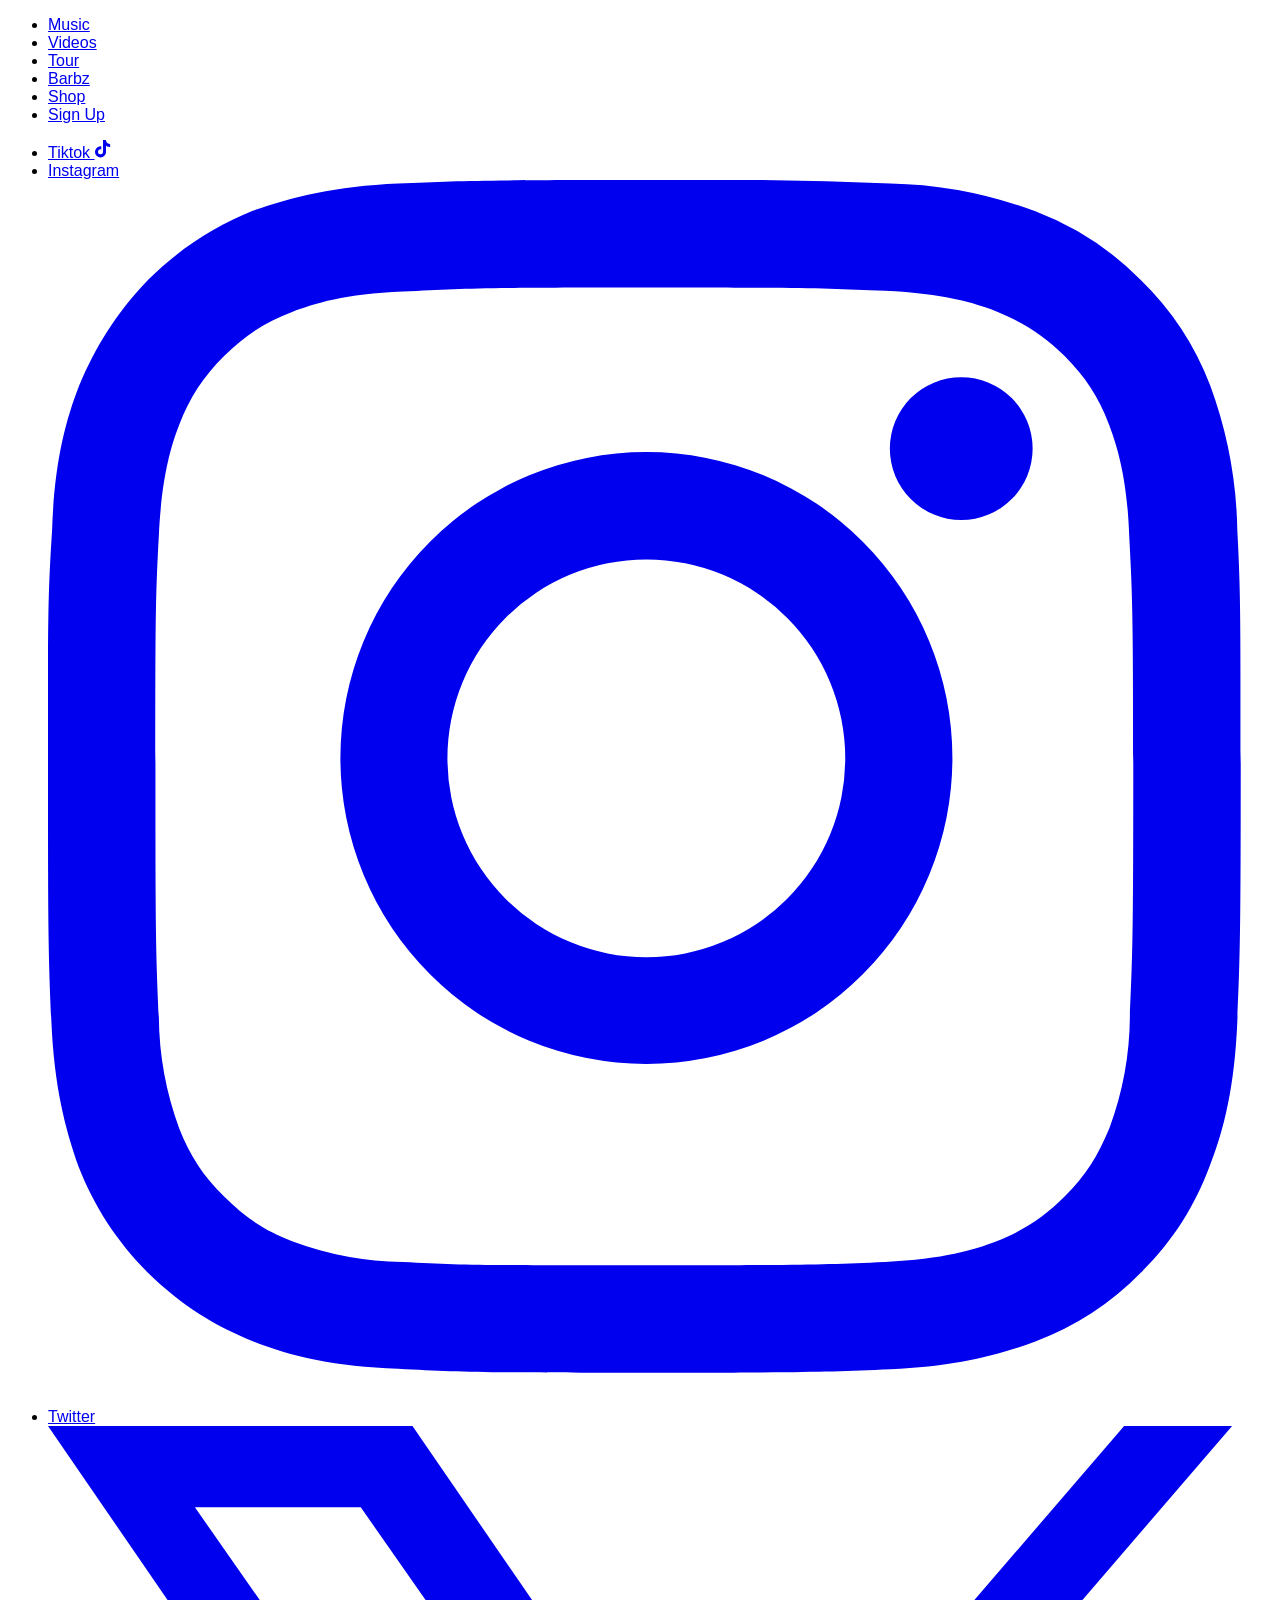
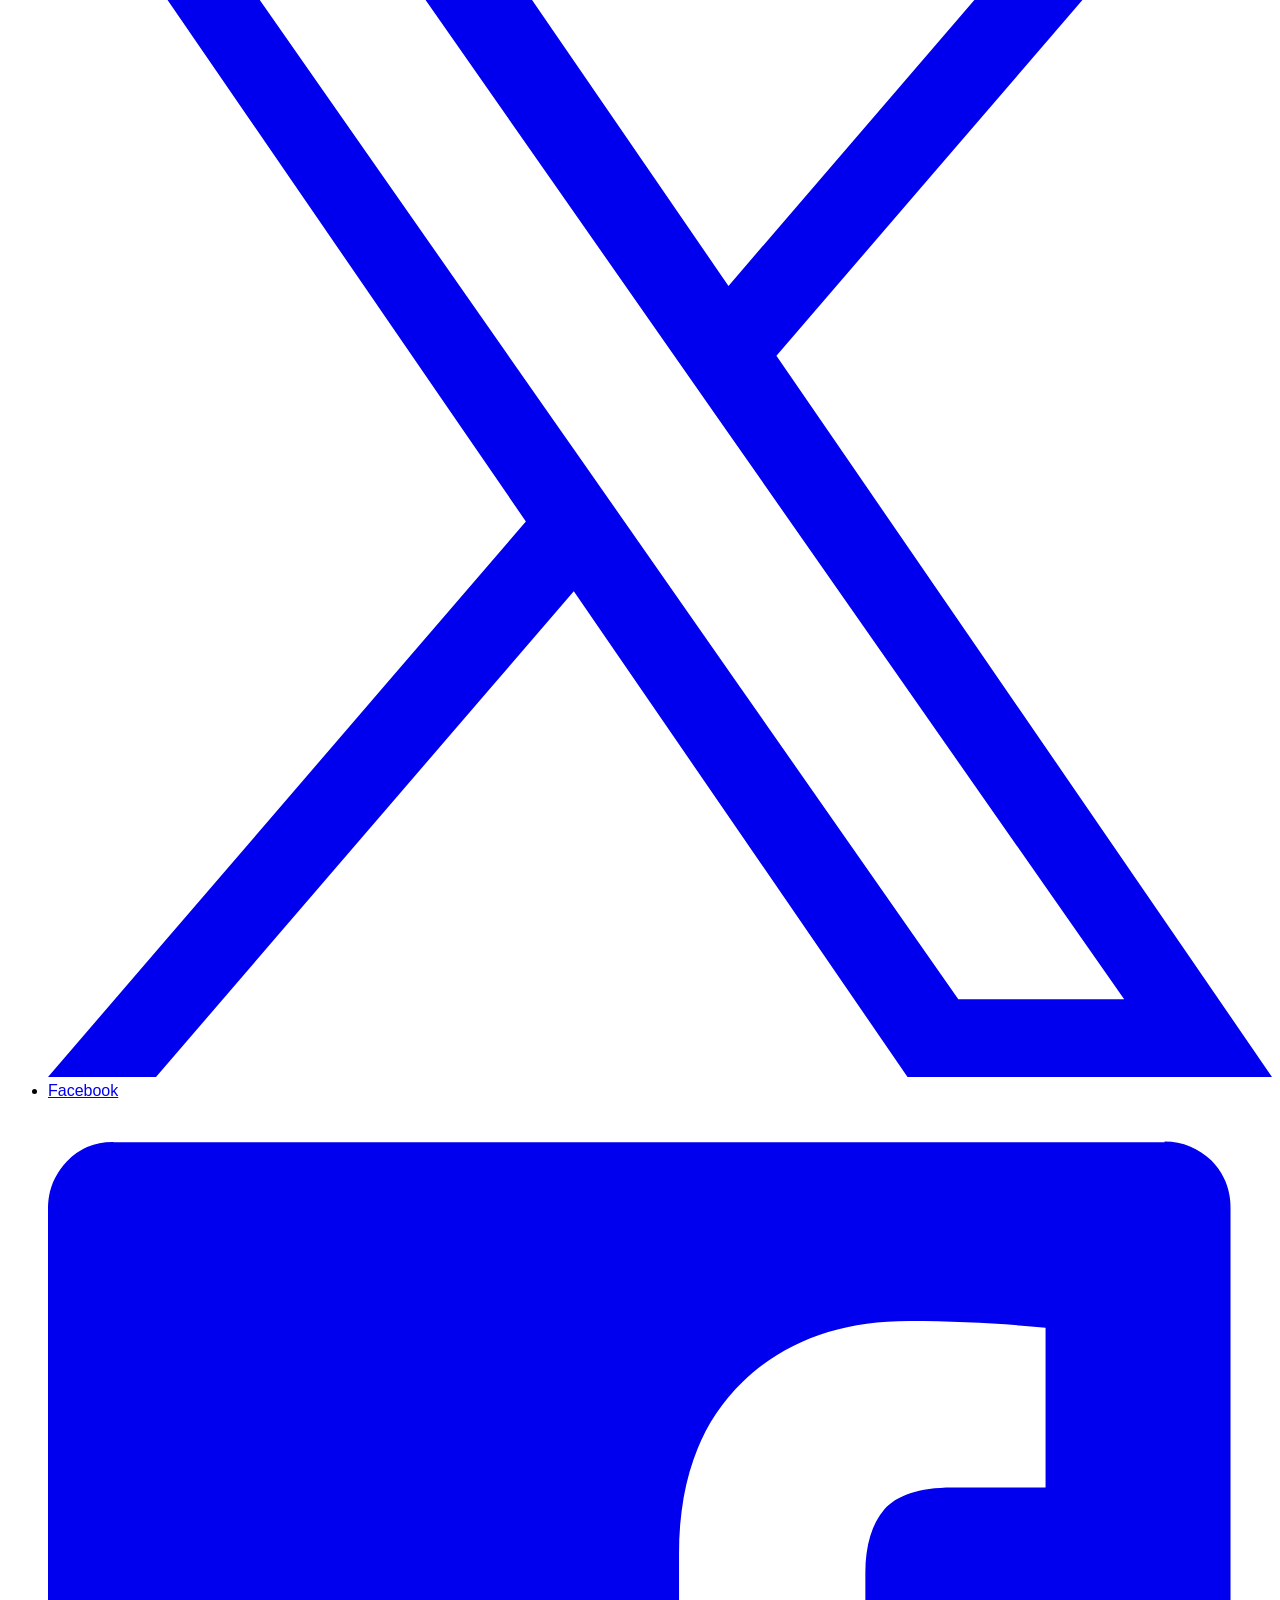
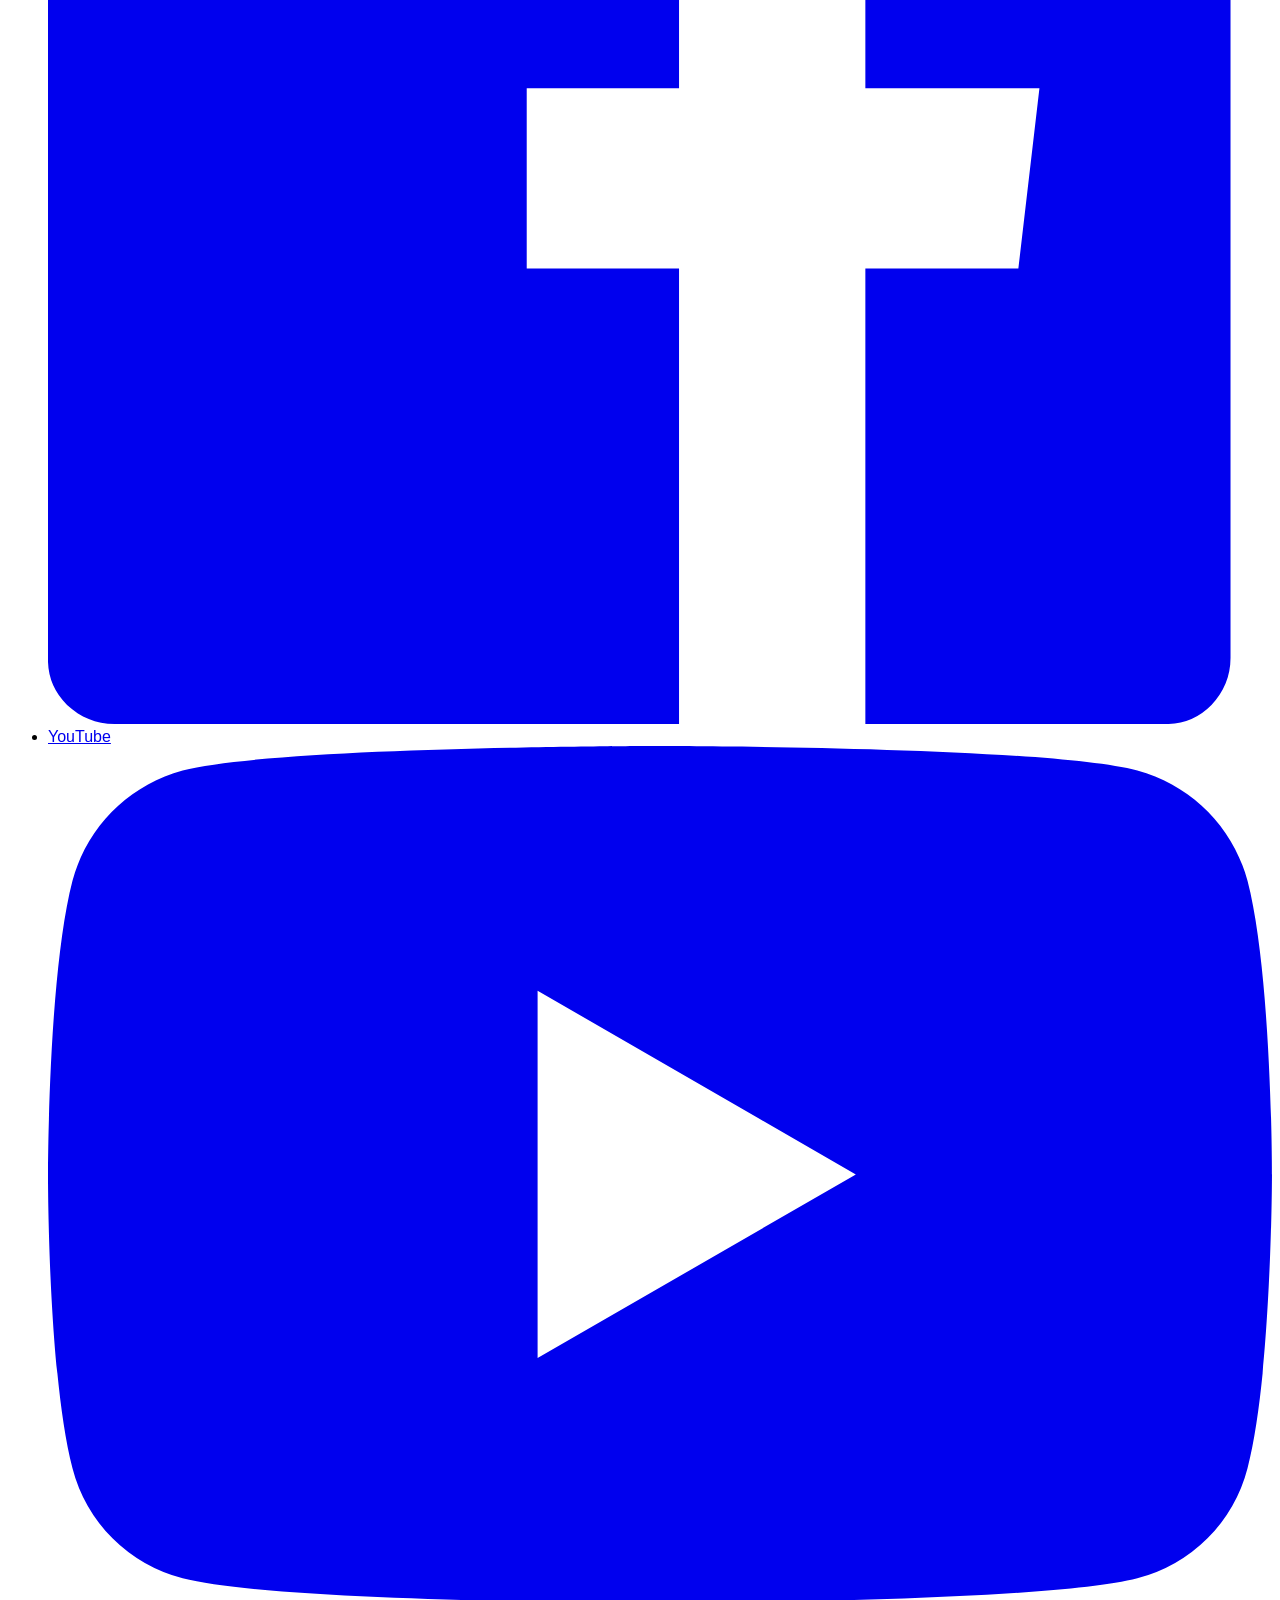
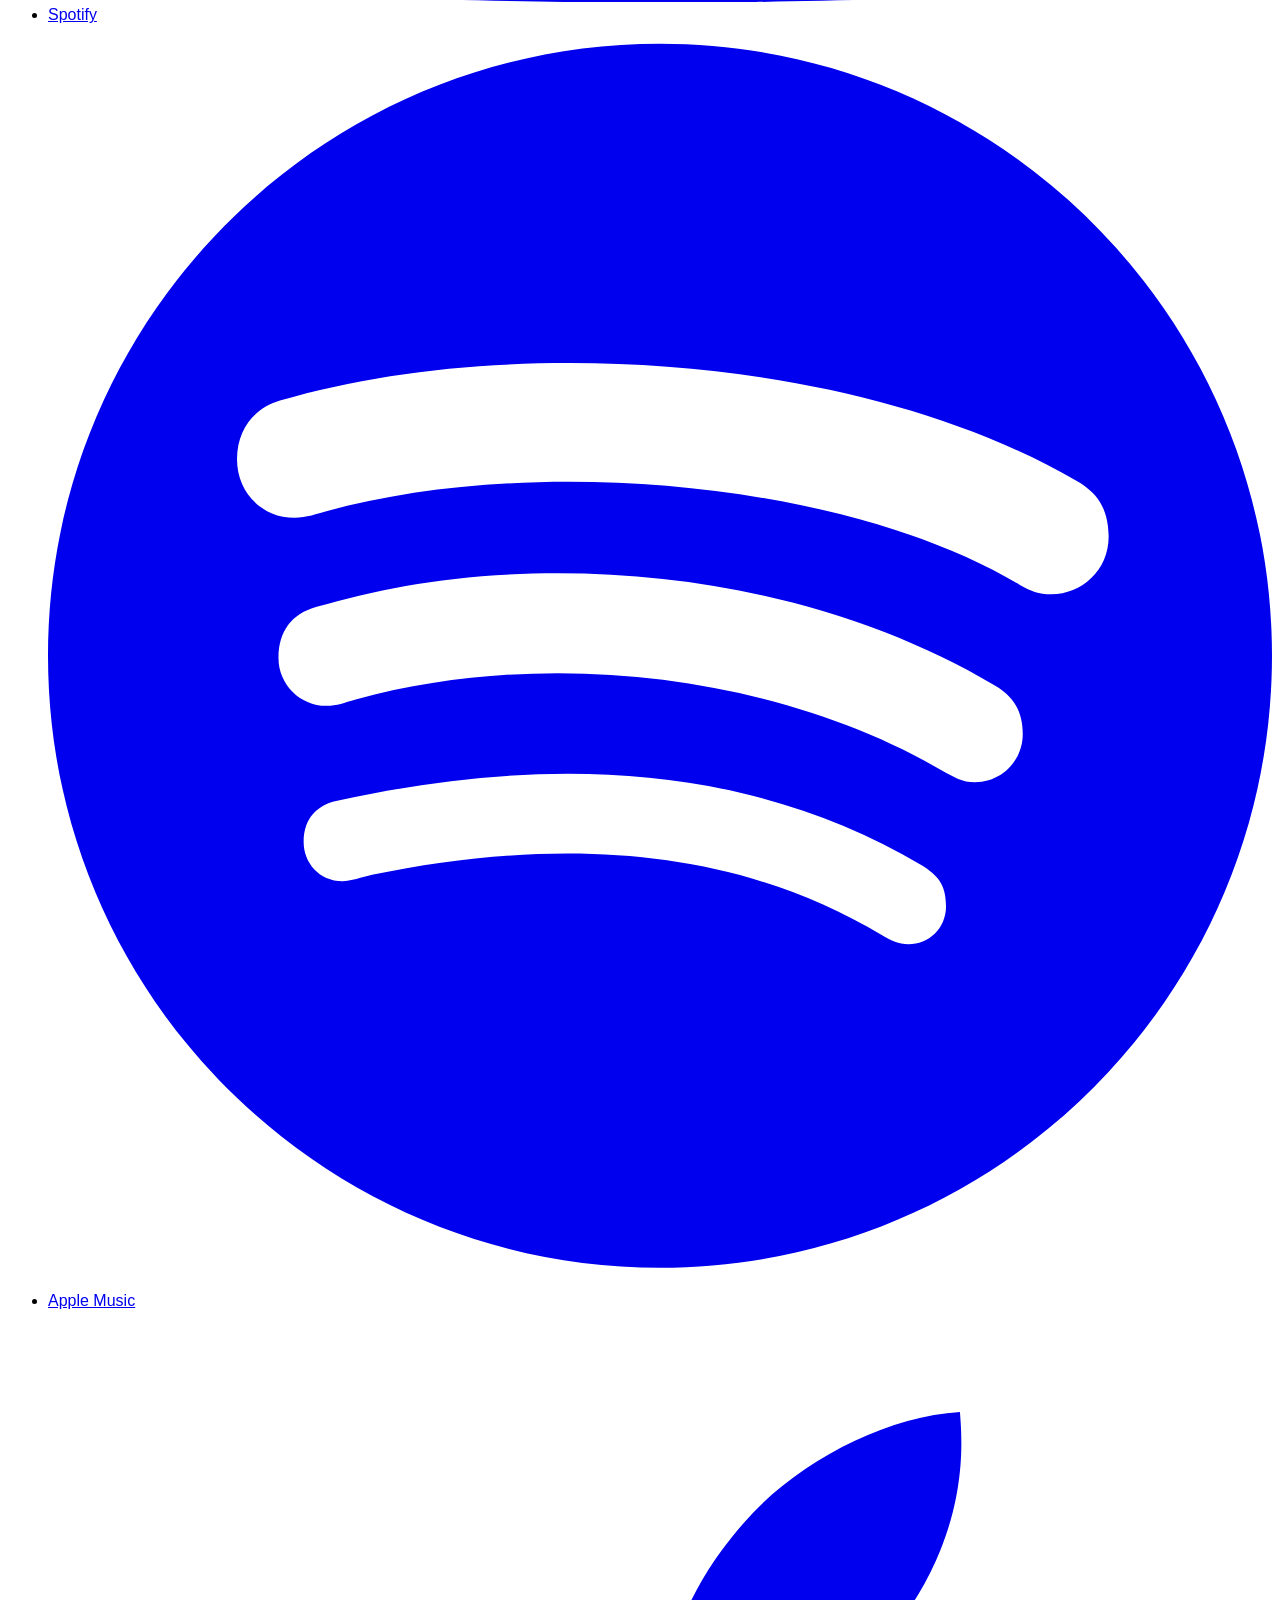
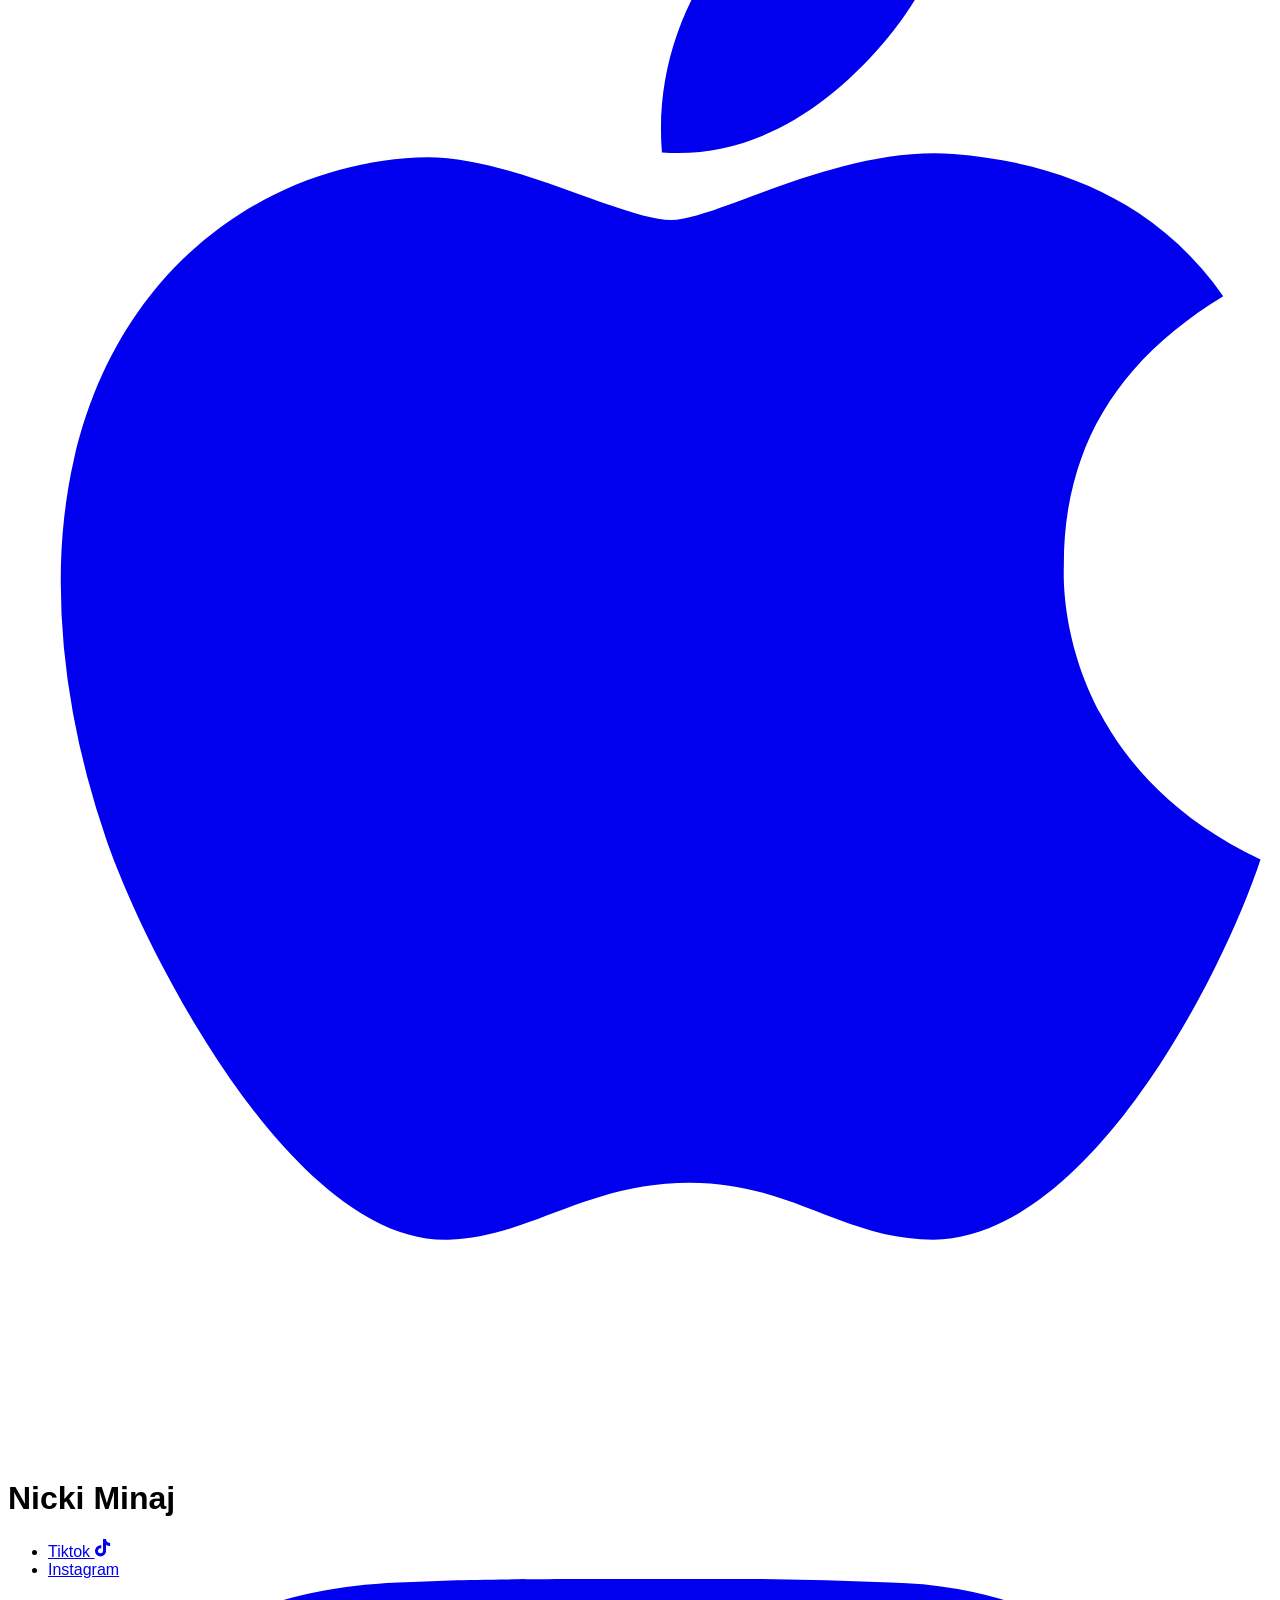
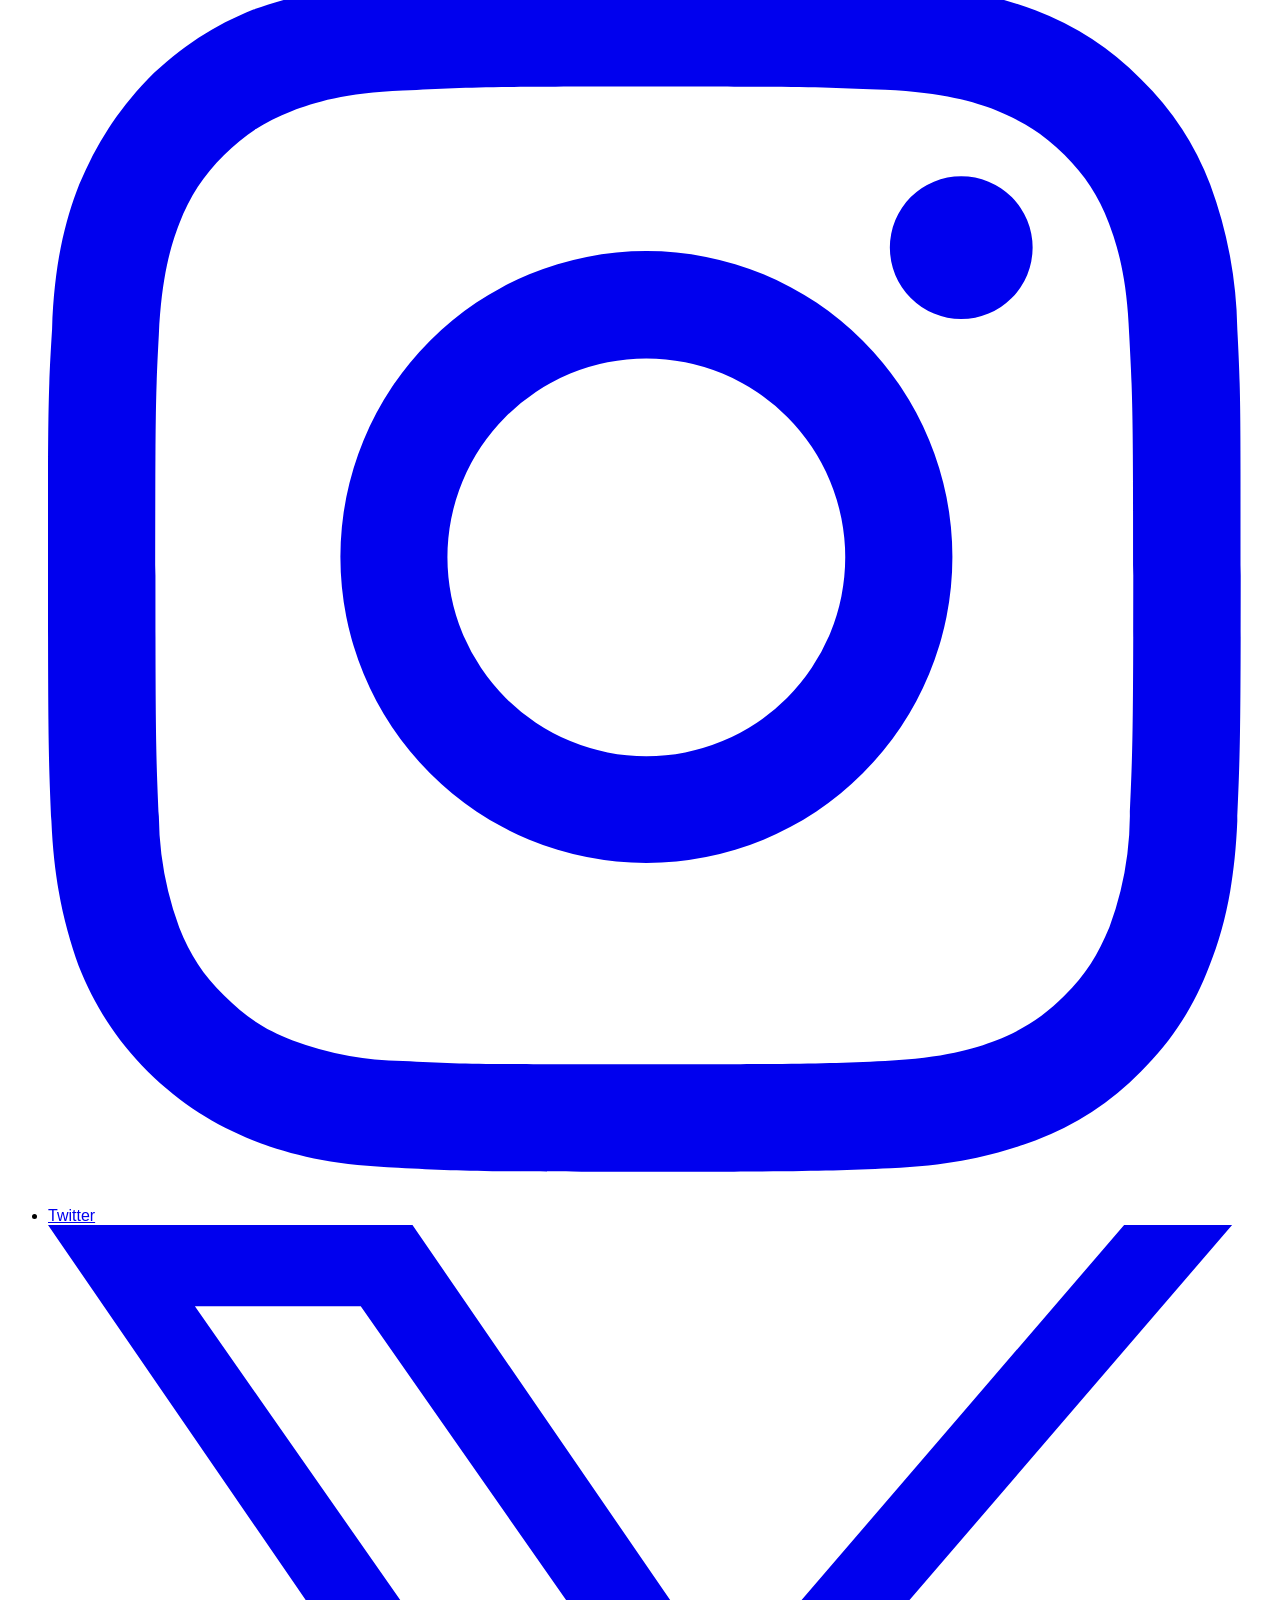
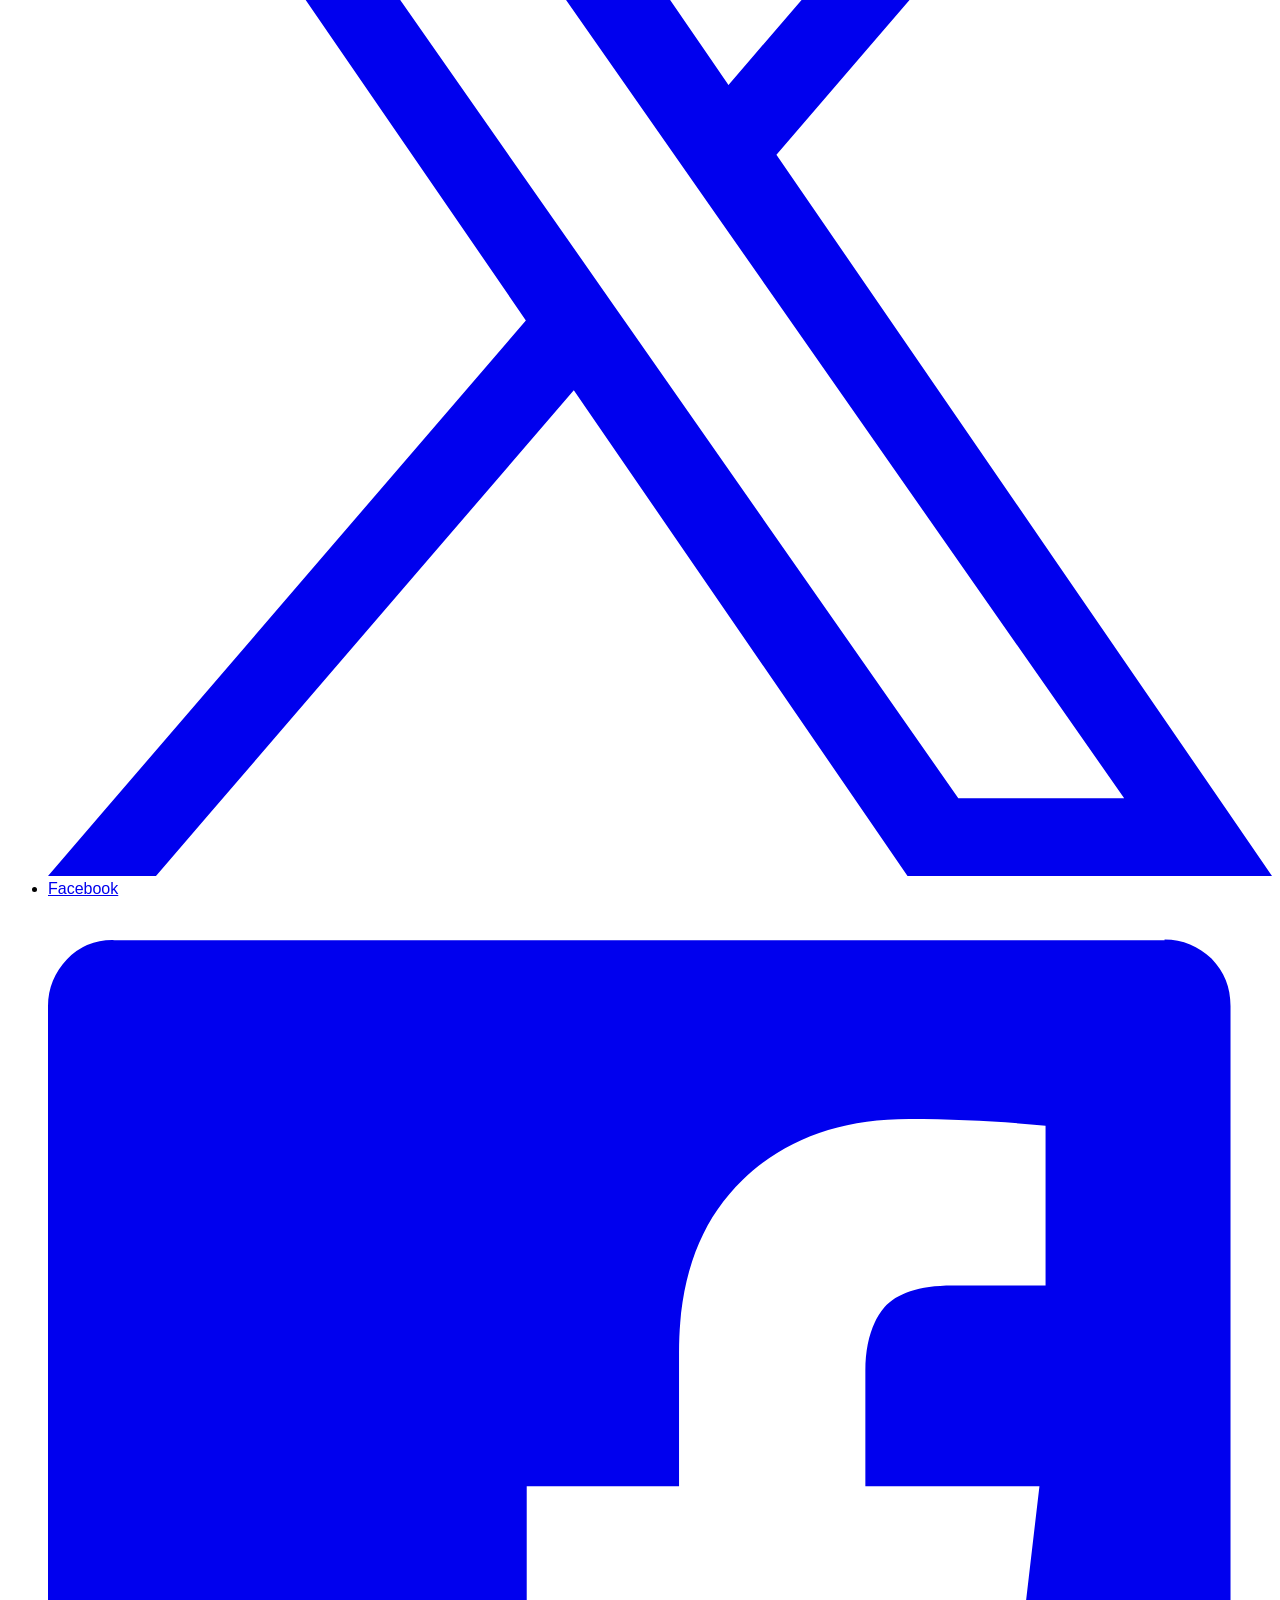
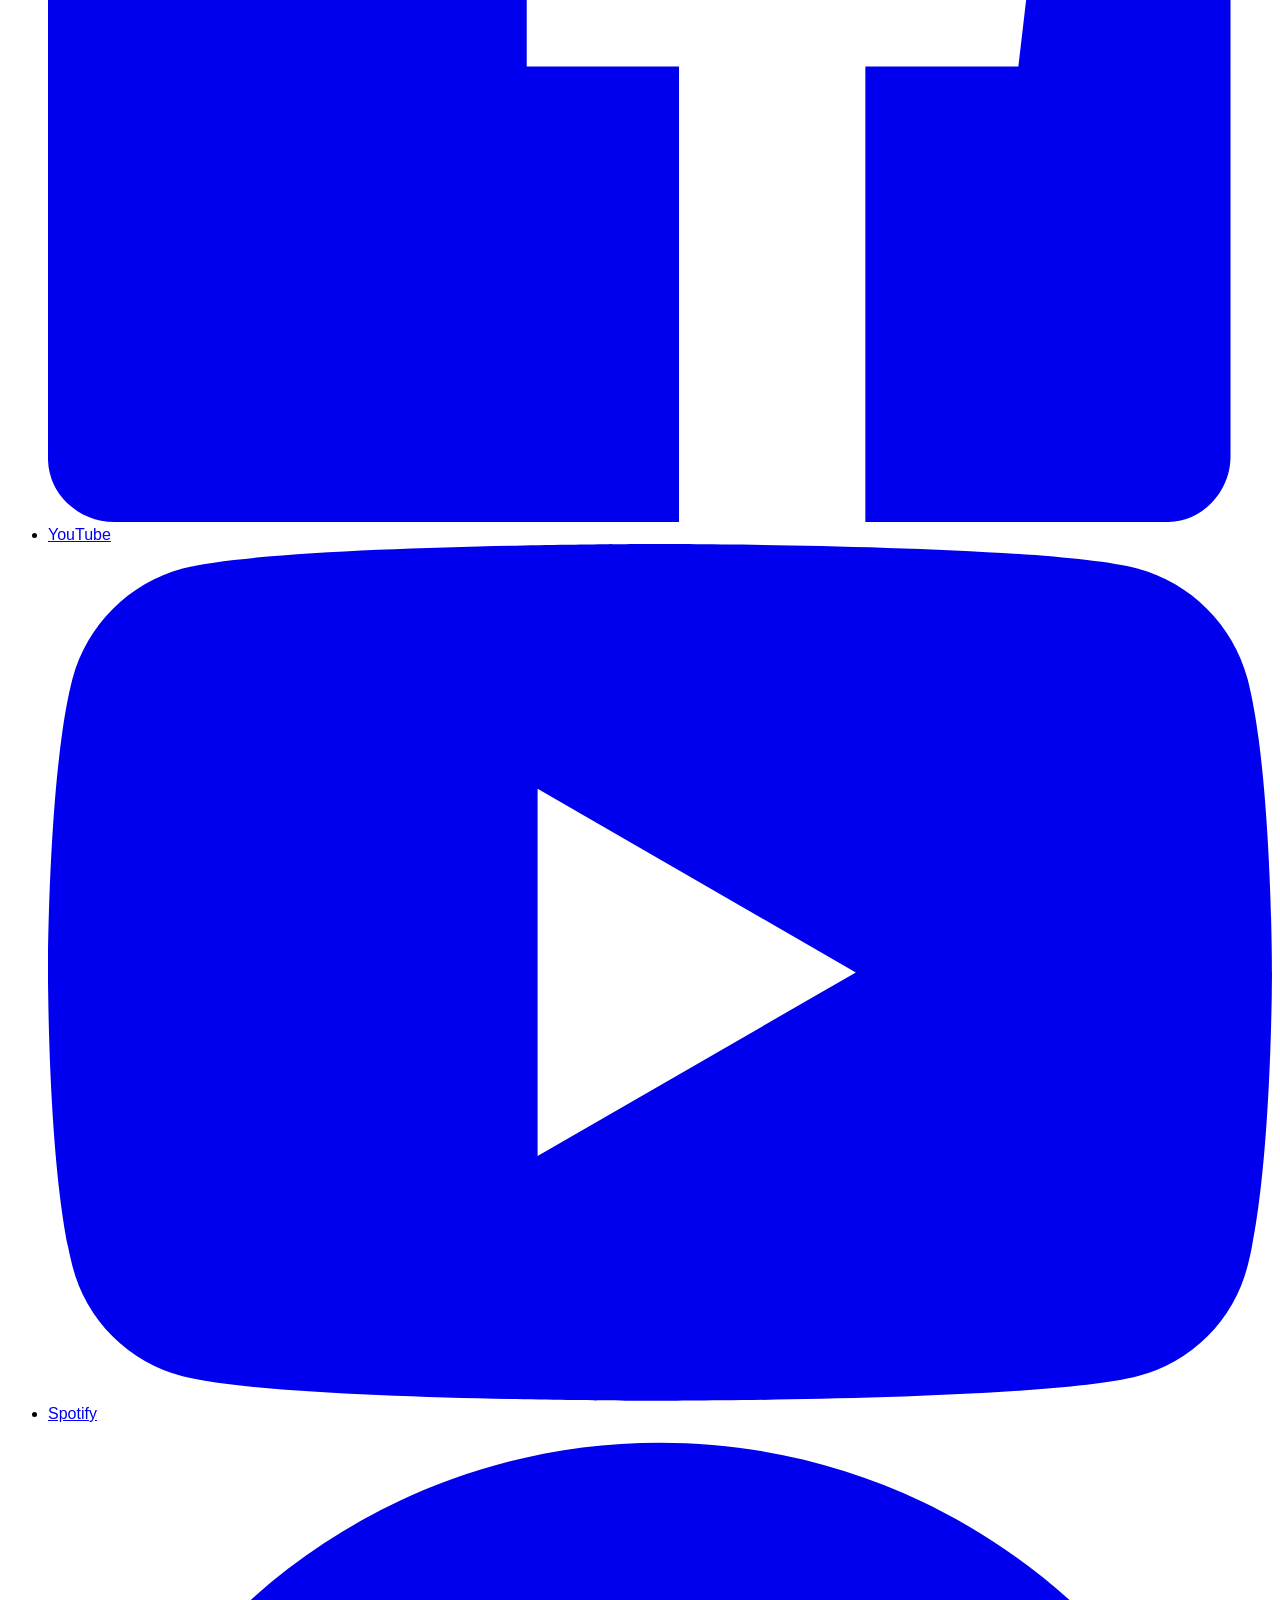
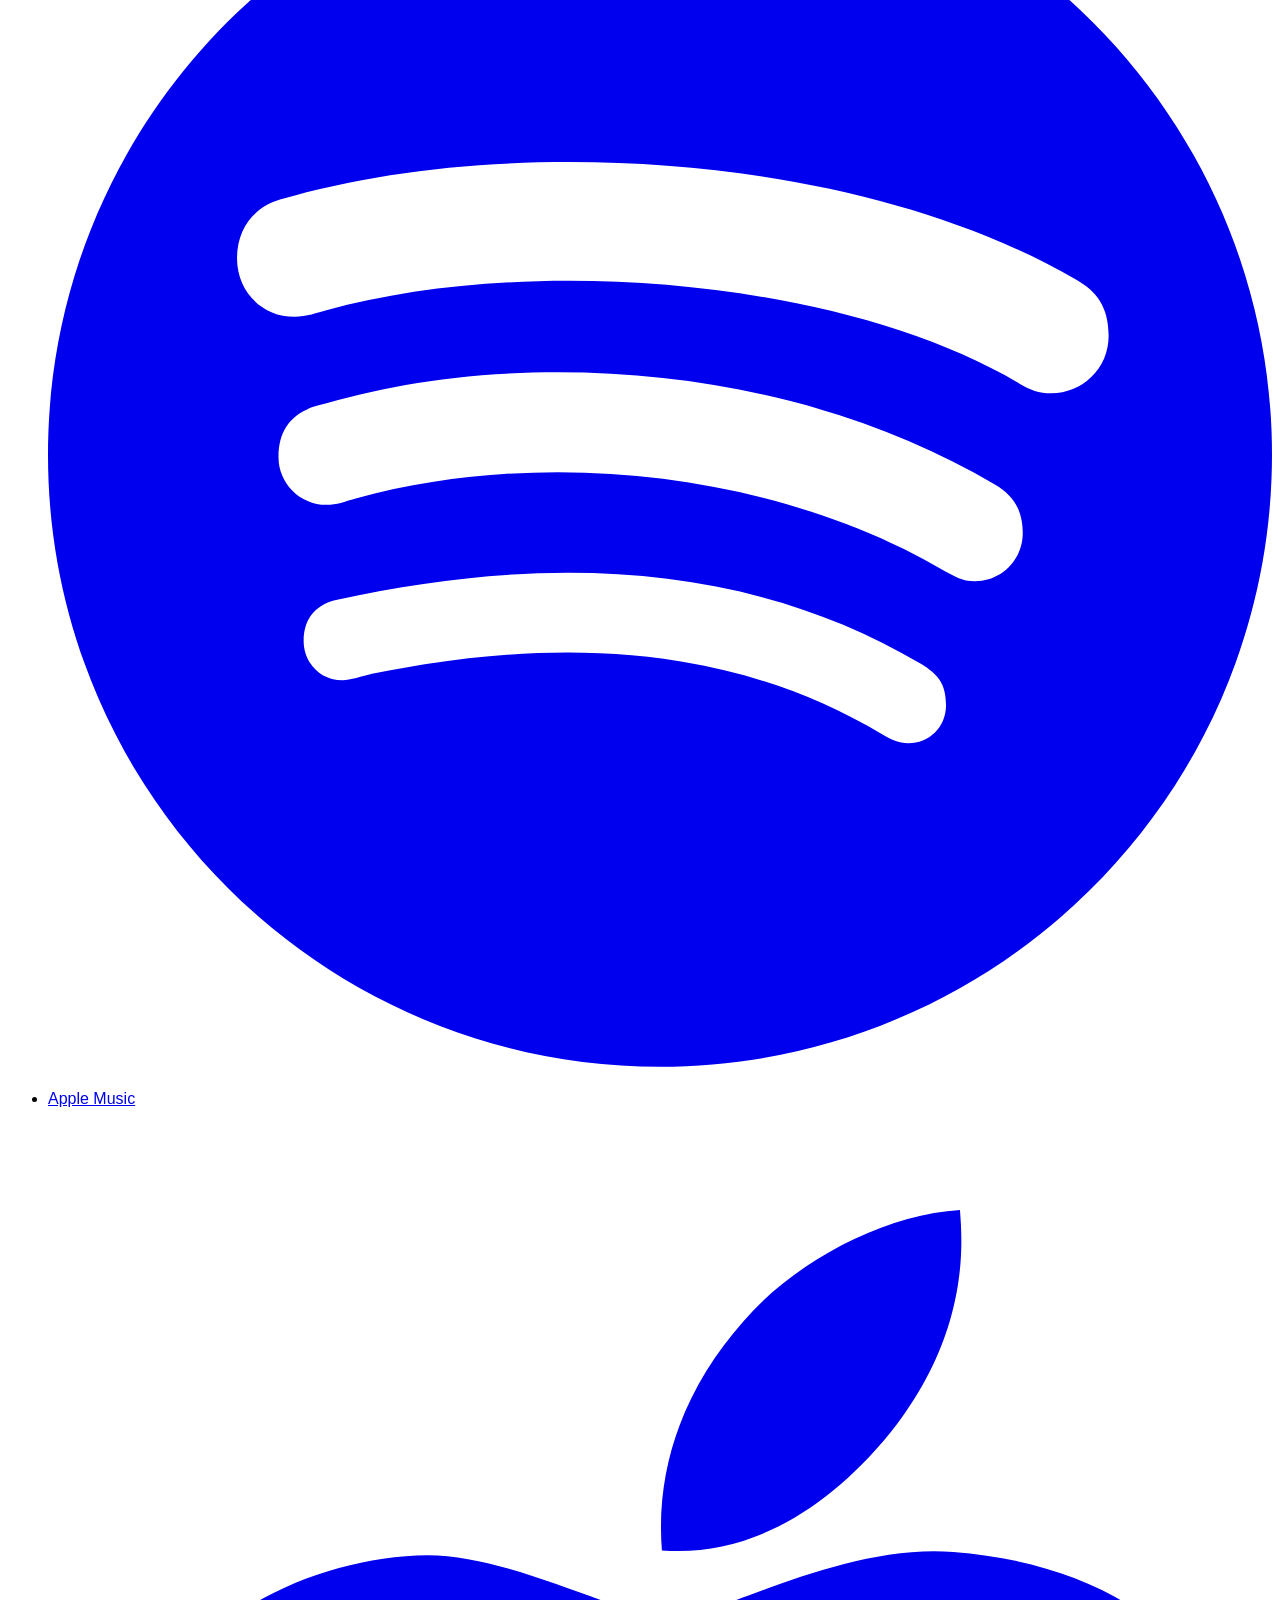
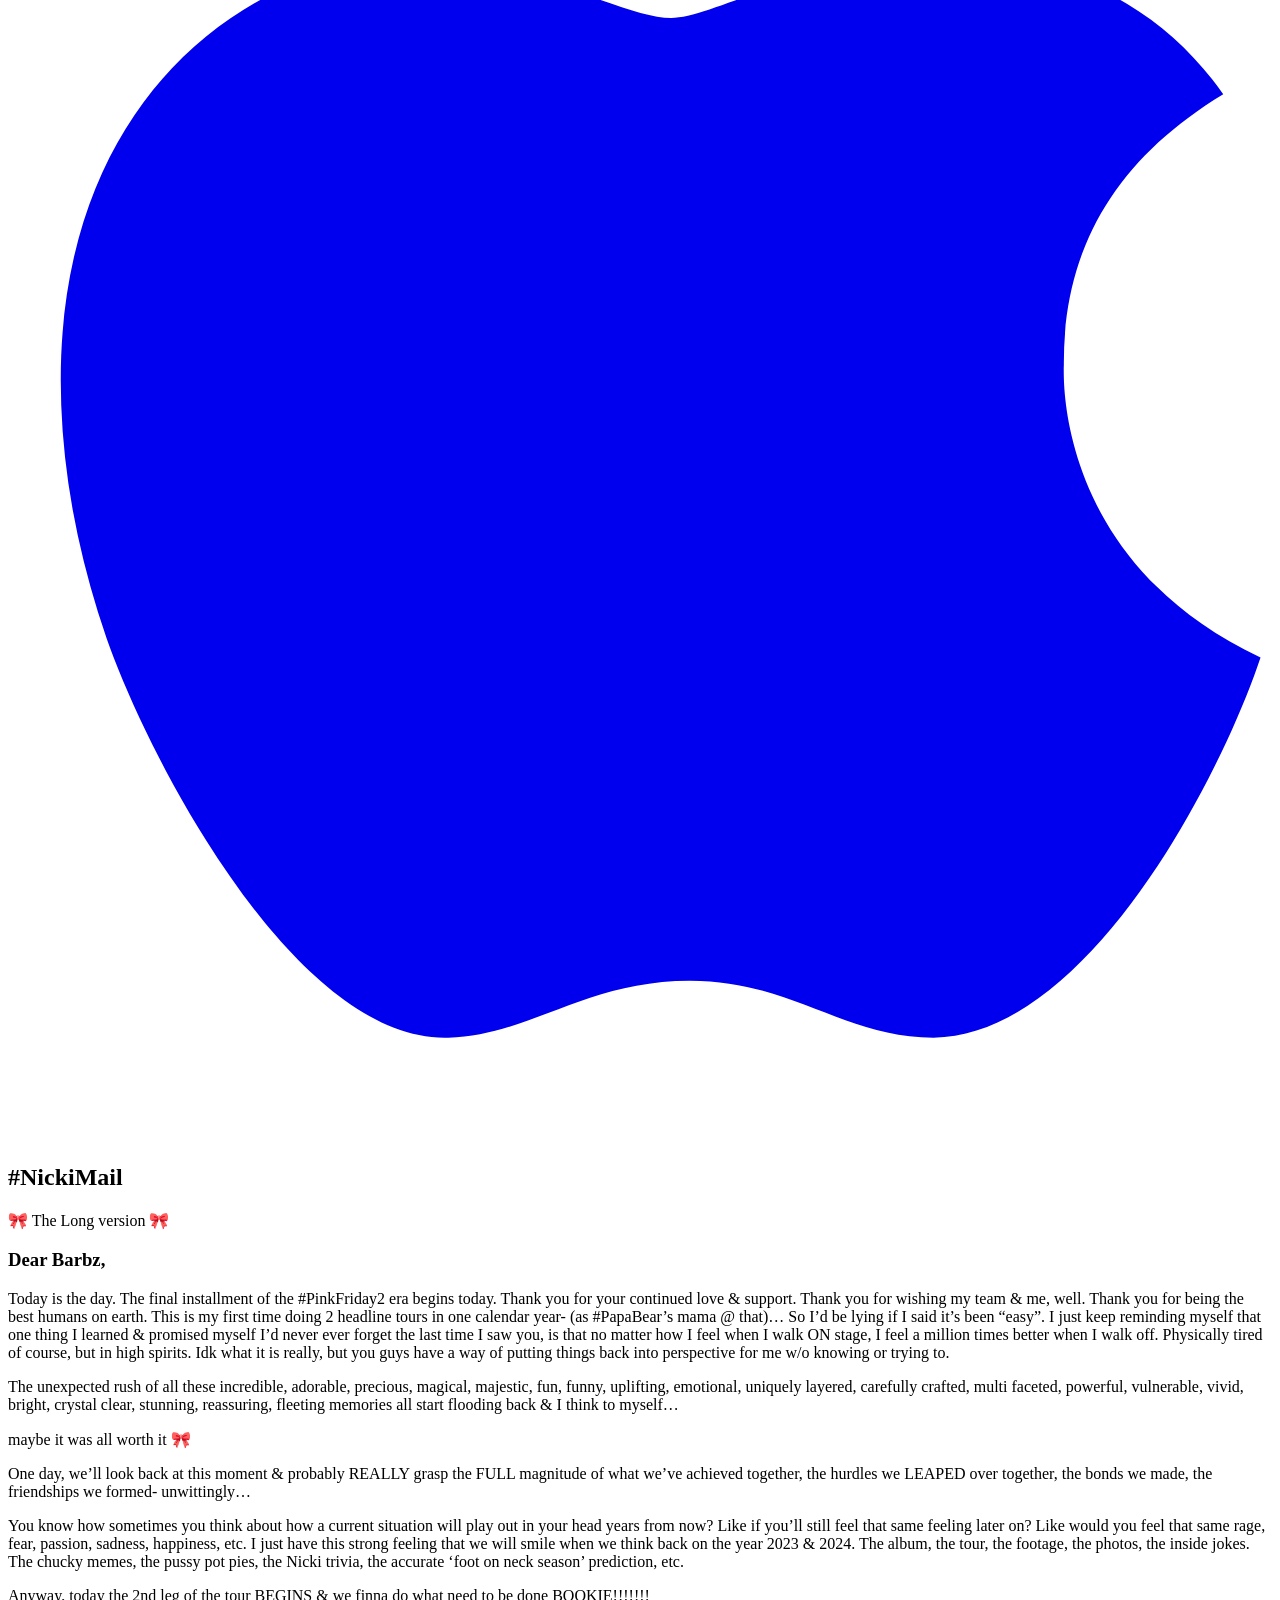
==== commit b6790045: "Update barbz.html" ====
--- a/barbz.html
+++ b/barbz.html
@@ -1,4 +1,3 @@
-
 <!DOCTYPE html>
 <html class="no-js" lang="en-US">
 
@@ -22,6 +21,22 @@
 	@font-face {
 		font-family: 'Font Awesome 5 Brands';
 		src: url("https://www.nickiminajofficial.com/wp-content/themes/nickiminaj2_nickiminaj2/assets/font-face/free-fa-brands-400.ttf") format("truetype");
+		font-weight: 700;
+		font-style: normal;
+		font-display: swap;
+	}
+
+	@font-face {
+		font-family: 'Maxiround';
+		src: url("https://www.nickiminajofficial.com/wp-content/themes/nickiminaj2_nickiminaj2/assets/font-face/ABCMaxiRoundMono-Light.otf") format("opentype");
+		font-weight: 400;
+		font-style: normal;
+		font-display: swap;
+	}
+
+	@font-face {
+		font-family: 'Maxiround';
+		src: url("https://www.nickiminajofficial.com/wp-content/themes/nickiminaj2_nickiminaj2/assets/font-face/ABCMaxiRoundMono-Bold.otf") format("opentype");
 		font-weight: 700;
 		font-style: normal;
 		font-display: swap;
@@ -168,7 +183,7 @@
 	<meta property="og:image:height" content="850" />
 	<meta property="og:image:type" content="image/jpeg" />
 	<meta name="twitter:card" content="summary_large_image" />
-	<script type="text/javascript" src="/ruxitagentjs_ICANVfqru_10287240325103108.js" data-dtconfig="rid=RID_-25897138|rpid=967688691|domain=nickiminajofficial.com|reportUrl=/rb_bf65918uqc|app=63bf638dc5f33229|cuc=wavpu1bg|mel=100000|featureHash=ICANVfqru|dpvc=1|ssv=4|lastModification=1712245995914|tp=500,50,0|rdnt=1|uxrgce=1|bp=3|agentUri=/ruxitagentjs_ICANVfqru_10287240325103108.js"></script><script type="application/ld+json" class="yoast-schema-graph">{"@context":"https://schema.org","@graph":[{"@type":"WebPage","@id":"https://www.nickiminajofficial.com/barbz/","url":"https://www.nickiminajofficial.com/barbz/","name":"Barbz - Nicki Minaj","isPartOf":{"@id":"https://www.nickiminajofficial.com/#website"},"datePublished":"2023-10-03T19:59:56+00:00","dateModified":"2023-10-03T19:59:57+00:00","breadcrumb":{"@id":"https://www.nickiminajofficial.com/barbz/#breadcrumb"},"inLanguage":"en-US","potentialAction":[{"@type":"ReadAction","target":["https://www.nickiminajofficial.com/barbz/"]}]},{"@type":"BreadcrumbList","@id":"https://www.nickiminajofficial.com/barbz/#breadcrumb","itemListElement":[{"@type":"ListItem","position":1,"name":"Home","item":"https://www.nickiminajofficial.com/"},{"@type":"ListItem","position":2,"name":"Barbz"}]},{"@type":"WebSite","@id":"https://www.nickiminajofficial.com/#website","url":"https://www.nickiminajofficial.com/","name":"Nicki Minaj","description":"Official Site","publisher":{"@id":"https://www.nickiminajofficial.com/#organization"},"potentialAction":[{"@type":"SearchAction","target":{"@type":"EntryPoint","urlTemplate":"https://www.nickiminajofficial.com/?s={search_term_string}"},"query-input":"required name=search_term_string"}],"inLanguage":"en-US"},{"@type":"Organization","@id":"https://www.nickiminajofficial.com/#organization","name":"Nicki Minaj","url":"https://www.nickiminajofficial.com/","logo":{"@type":"ImageObject","inLanguage":"en-US","@id":"https://www.nickiminajofficial.com/#/schema/logo/image/","url":"https://www.nickiminajofficial.com/files/2023/10/642f9ea2abc57da73ecfa6eb6c4de289.png","contentUrl":"https://www.nickiminajofficial.com/files/2023/10/642f9ea2abc57da73ecfa6eb6c4de289.png","width":810,"height":142,"caption":"Nicki Minaj"},"image":{"@id":"https://www.nickiminajofficial.com/#/schema/logo/image/"}}]}</script>
+	<script type="text/javascript" src="/ruxitagentjs_ICANVfqru_10297240712040816.js" data-dtconfig="rid=RID_-25897138|rpid=-424465709|domain=nickiminajofficial.com|reportUrl=/rb_bf65918uqc|app=63bf638dc5f33229|cuc=wavpu1bg|mel=100000|featureHash=ICANVfqru|dpvc=1|lastModification=1725469637032|tp=500,50,0|rdnt=1|uxrgce=1|agentUri=/ruxitagentjs_ICANVfqru_10297240712040816.js"></script><script type="application/ld+json" class="yoast-schema-graph">{"@context":"https://schema.org","@graph":[{"@type":"WebPage","@id":"https://www.nickiminajofficial.com/barbz/","url":"https://www.nickiminajofficial.com/barbz/","name":"Barbz - Nicki Minaj","isPartOf":{"@id":"https://www.nickiminajofficial.com/#website"},"datePublished":"2023-10-03T19:59:56+00:00","dateModified":"2023-10-03T19:59:57+00:00","breadcrumb":{"@id":"https://www.nickiminajofficial.com/barbz/#breadcrumb"},"inLanguage":"en-US","potentialAction":[{"@type":"ReadAction","target":["https://www.nickiminajofficial.com/barbz/"]}]},{"@type":"BreadcrumbList","@id":"https://www.nickiminajofficial.com/barbz/#breadcrumb","itemListElement":[{"@type":"ListItem","position":1,"name":"Home","item":"https://www.nickiminajofficial.com/"},{"@type":"ListItem","position":2,"name":"Barbz"}]},{"@type":"WebSite","@id":"https://www.nickiminajofficial.com/#website","url":"https://www.nickiminajofficial.com/","name":"Nicki Minaj","description":"Official Site","publisher":{"@id":"https://www.nickiminajofficial.com/#organization"},"potentialAction":[{"@type":"SearchAction","target":{"@type":"EntryPoint","urlTemplate":"https://www.nickiminajofficial.com/?s={search_term_string}"},"query-input":"required name=search_term_string"}],"inLanguage":"en-US"},{"@type":"Organization","@id":"https://www.nickiminajofficial.com/#organization","name":"Nicki Minaj","url":"https://www.nickiminajofficial.com/","logo":{"@type":"ImageObject","inLanguage":"en-US","@id":"https://www.nickiminajofficial.com/#/schema/logo/image/","url":"https://www.nickiminajofficial.com/files/2023/10/642f9ea2abc57da73ecfa6eb6c4de289.png","contentUrl":"https://www.nickiminajofficial.com/files/2023/10/642f9ea2abc57da73ecfa6eb6c4de289.png","width":810,"height":142,"caption":"Nicki Minaj"},"image":{"@id":"https://www.nickiminajofficial.com/#/schema/logo/image/"}}]}</script>
 	<!-- / Yoast SEO plugin. -->
 
 
@@ -200,20 +215,20 @@
 :where(.wp-block-columns.is-layout-flex){gap: 2em;}
 .wp-block-pullquote{font-size: 1.5em;line-height: 1.6;}
 </style>
-<link rel='stylesheet' id='push-global-css' href='https://www.nickiminajofficial.com/wp-content/plugins/push-global/public/css/push-global-public.css?ver=1.2.26' type='text/css' media='all' />
+<link rel='stylesheet' id='push-global-css' href='http://www.nickiminajofficial.com/wp-content/plugins/push-global/public/css/push-global-public.css?ver=1.2.38' type='text/css' media='all' />
 <link rel='stylesheet' id='wp-pagenavi-css' href='https://www.nickiminajofficial.com/wp-content/plugins/wp-pagenavi/pagenavi-css.css?ver=2.70' type='text/css' media='all' />
-<link rel='stylesheet' id='upt-app-css' href='https://www.nickiminajofficial.com/wp-content/themes/umg-parent-theme/dist/app.css?ver=1.0.4' type='text/css' media='all' />
-<link rel='stylesheet' id='upt-app-child-css' href='https://www.nickiminajofficial.com/wp-content/themes/nickiminaj2_nickiminaj2/dist/app.css?ver=1.0.4' type='text/css' media='all' />
-<link rel='stylesheet' id='upt-style-css' href='https://www.nickiminajofficial.com/wp-content/themes/umg-parent-theme/style.css?ver=1.0.4' type='text/css' media='all' />
-<link rel='stylesheet' id='upt-child-style-css' href='https://www.nickiminajofficial.com/wp-content/themes/nickiminaj2_nickiminaj2/style.css?ver=1.0.4' type='text/css' media='all' />
-<link rel='stylesheet' id='ae_frontend_css-css' href='https://www.nickiminajofficial.com/wp-content/plugins/appreciation-engine-social-sign-in/css/ae_frontend.css?ver=2.14.22' type='text/css' media='all' />
+<link rel='stylesheet' id='upt-app-css' href='https://www.nickiminajofficial.com/wp-content/themes/umg-parent-theme/dist/app.css?ver=1.0.5' type='text/css' media='all' />
+<link rel='stylesheet' id='upt-app-child-css' href='https://www.nickiminajofficial.com/wp-content/themes/nickiminaj2_nickiminaj2/dist/app.css?ver=1.0.5' type='text/css' media='all' />
+<link rel='stylesheet' id='upt-style-css' href='https://www.nickiminajofficial.com/wp-content/themes/umg-parent-theme/style.css?ver=1.0.5' type='text/css' media='all' />
+<link rel='stylesheet' id='upt-child-style-css' href='https://www.nickiminajofficial.com/wp-content/themes/nickiminaj2_nickiminaj2/style.css?ver=1.0.5' type='text/css' media='all' />
+<link rel='stylesheet' id='ae_frontend_css-css' href='https://www.nickiminajofficial.com/wp-content/plugins/appreciation-engine-social-sign-in/css/ae_frontend.css?ver=2.14.28' type='text/css' media='all' />
 <link rel='stylesheet' id='ae_frontend_font_awesome_css-css' href='https://www.nickiminajofficial.com/wp-content/plugins/appreciation-engine-social-sign-in/css/font-awesome/css/fontawesome.min.css?ver=5.15.4' type='text/css' media='all' />
 <link rel='stylesheet' id='ae_frontend_font_awesome_brands_css-css' href='https://www.nickiminajofficial.com/wp-content/plugins/appreciation-engine-social-sign-in/css/font-awesome/css/brands.min.css?ver=5.15.4' type='text/css' media='all' />
 <link rel='stylesheet' id='ae_frontend_font_awesome_solid_css-css' href='https://www.nickiminajofficial.com/wp-content/plugins/appreciation-engine-social-sign-in/css/font-awesome/css/solid.min.css?ver=5.15.4' type='text/css' media='all' />
 <link rel='stylesheet' id='ae_frontend_font_awesome_v4_shims_css-css' href='https://www.nickiminajofficial.com/wp-content/plugins/appreciation-engine-social-sign-in/css/font-awesome/css/v4-shims.min.css?ver=5.15.4' type='text/css' media='all' />
-<link rel='stylesheet' id='intl-tel-input-css' href='https://www.nickiminajofficial.com/wp-content/plugins/appreciation-engine-social-sign-in/css/intl-tel-input/intlTelInput.min.css?ver=2.14.22' type='text/css' media='all' />
-<link rel='stylesheet' id='jquery-modal-css-css' href='https://www.nickiminajofficial.com/wp-content/plugins/appreciation-engine-social-sign-in/libraries/jquery-modal/jquery.modal.css?ver=2.14.22' type='text/css' media='all' />
-<link rel='stylesheet' id='umgecrm-frontend-style-css' href='https://www.nickiminajofficial.com/wp-content/plugins/umg-ecrm/assets/css/frontend.css?ver=0.7.15' type='text/css' media='all' />
+<link rel='stylesheet' id='intl-tel-input-css' href='https://www.nickiminajofficial.com/wp-content/plugins/appreciation-engine-social-sign-in/css/intl-tel-input/intlTelInput.min.css?ver=2.14.28' type='text/css' media='all' />
+<link rel='stylesheet' id='jquery-modal-css-css' href='https://www.nickiminajofficial.com/wp-content/plugins/appreciation-engine-social-sign-in/libraries/jquery-modal/jquery.modal.css?ver=2.14.28' type='text/css' media='all' />
+<link rel='stylesheet' id='umgecrm-frontend-style-css' href='https://www.nickiminajofficial.com/wp-content/plugins/umg-ecrm/assets/css/frontend.css?ver=0.7.16' type='text/css' media='all' />
 <script type='text/javascript' src='https://www.nickiminajofficial.com/wp-includes/js/jquery/jquery.min.js?ver=3.6.4' id='jquery-core-js'></script>
 <script type='text/javascript' src='https://www.nickiminajofficial.com/wp-includes/js/jquery/jquery-migrate.min.js?ver=3.4.0' id='jquery-migrate-js'></script>
 <script type='text/javascript' src='https://www.nickiminajofficial.com/wp-content/plugins/tubpress-pro/web/js/tubepress.js?ver=5.1.8' id='tubepress-js'></script>
@@ -224,25 +239,25 @@
 /* ]]> */
 </script>
 <script type='text/javascript' src='https://www.nickiminajofficial.com/wp-content/plugins/umg-analytics/frontend/dist/js/umg-analytics.min.js?ver=1.0.0' id='umg-analytics-js'></script>
-<script type='text/javascript' src='https://www.nickiminajofficial.com/wp-content/plugins/push-global/public/js/push-global-public.js?ver=1.2.26' id='push-global-js'></script>
+<script type='text/javascript' src='http://www.nickiminajofficial.com/wp-content/plugins/push-global/public/js/push-global-public.js?ver=1.2.38' id='push-global-js'></script>
 <script type='text/javascript' id='push-global-autocolor-js-extra'>
 /* <![CDATA[ */
 var PUSH_AUTOCOLOR = {"elementSelectors":["#_evidon-collapse-message","#_evidon-decline-button","#_evidon-accept-button","#_evidon-option-button","#_evidon-message","#_evidon-message a"]};
 /* ]]> */
 </script>
-<script type='text/javascript' src='https://www.nickiminajofficial.com/wp-content/plugins/push-global/public/js/autocolor/autocolor.js?ver=1.2.26' id='push-global-autocolor-js'></script>
+<script type='text/javascript' src='http://www.nickiminajofficial.com/wp-content/plugins/push-global/public/js/autocolor/autocolor.js?ver=1.2.38' id='push-global-autocolor-js'></script>
 <script type='text/javascript' src='https://www.nickiminajofficial.com/wp-content/plugins/duracelltomi-google-tag-manager/js/gtm4wp-form-move-tracker.js?ver=1.6.1' id='gtm4wp-form-move-tracker-js'></script>
-<script type='text/javascript' src='https://www.nickiminajofficial.com/wp-content/plugins/appreciation-engine-social-sign-in/js/int-tel-input/intlTelInput.min.js?ver=2.14.22' id='intl-tel-input-js'></script>
-<script type='text/javascript' src='https://www.nickiminajofficial.com/wp-content/plugins/appreciation-engine-social-sign-in/js/int-tel-input/utils.js?ver=2.14.22' id='intl-tel-input-utils-js'></script>
-<script type='text/javascript' src='https://www.nickiminajofficial.com/wp-content/plugins/appreciation-engine-social-sign-in/js/ae_wp_frontend.js?ver=2.14.22' id='ae-wp-frontend-js'></script>
+<script type='text/javascript' src='https://www.nickiminajofficial.com/wp-content/plugins/appreciation-engine-social-sign-in/js/int-tel-input/intlTelInput.min.js?ver=2.14.28' id='intl-tel-input-js'></script>
+<script type='text/javascript' src='https://www.nickiminajofficial.com/wp-content/plugins/appreciation-engine-social-sign-in/js/int-tel-input/utils.js?ver=2.14.28' id='intl-tel-input-utils-js'></script>
+<script type='text/javascript' src='https://www.nickiminajofficial.com/wp-content/plugins/appreciation-engine-social-sign-in/js/ae_wp_frontend.js?ver=2.14.28' id='ae-wp-frontend-js'></script>
 <script type='text/javascript' id='ae-wp-js-js-extra'>
 /* <![CDATA[ */
-var AEJSWP = {"plugin_version":"2.14.22","ajaxurl":"https:\/\/www.nickiminajofficial.com\/wp-admin\/admin-ajax.php","ajax_action_login":"ae_social_signin_user_login_ajax","redirect_action_login":"ae_social_signin_user_login_redirect","ajax_action_get_logout_url":"ae_social_signin_get_logout_url_ajax","ajax_action_send_user_optins":"ae_social_signin_send_user_optins","ajax_action_user_check_captcha":"ae_social_signin_user_check_captcha","login_status_messages":["fail","WordPress user created & logged-in","WordPress user found & logged-in","WordPress user found, but not logged-in (logged-in session disabled)","WordPress user created, but not logged-in (logged-in session disabled)","WordPress user record creation disabled"],"login_fail_status_messages":["","Unspecified error","No access token","AE API error","Missing miniumum required fields (AEUserID, Username or Email)","More than 1 WordPress user record with this AE_User_ID! Doing nothing - contact an admin!","Cannot create the WordPress user account - you have not been signed-in.<br\/><br\/>This can occur if you have another Admin user account on this WordPress install with the same email or username.<br\/><br\/>Please signup with a different email and\/or username.","A WordPress user is already logged in, please log-out first","Email not yet verified"],"ae_js_path":"https:\/\/umg.theappreciationengine.com\/w-v1.8\/js\/4","debug":"","flow_type":"detect","extra_fields_screen":"after","extra_fields":{"email":{"required":true,"label":"email"},"username":{"required":true,"label":"username"},"password":{"label":"password"}},"minimum_age":"","analytics_tracking_delegate":"trackingDelegate.AEConnect","services":"facebook,twitter,youtube,spotify,google,soundcloud,foursquare,tumblr","flow_css":"https:\/\/s3.amazonaws.com\/umg-ae-static-assets\/umg-ae-wp-global-default.css","verify_email":"","flow_text":{"login_header":"Sign in with your social network account","register_header":"Sign in with your social network account","error_header":"Sorry, there seems to be a problem","add_info_header":"Additional Information","add_info_button":"Submit","forgot_password_link":"Forgot password?","recover_password_link":"Recover Password","have_account_link":"Already have an account?","need_help_link":"need help?","create_account_link":"create an account","verify_email_header":"Verify Email","verify_email_sent":"A verification email will be sent to","verify_email_instructions":"Please click the link in the email to confirm your address and continue.","verify_email_success_button":"OK","verify_email_retry_button":"Retry","verify_email_success_header":"Success.","verify_email_success_message":"Your email was successfully verified.","verify_email_error_header":"Sorry.","verify_email_error_message":"That is not a valid activation url, or the url has expired. Please double check your email, or trigger a new activation email.","reset_pw_header":"Reset Password","reset_pw_sent":"A verification email will be sent to","reset_pw_instructions":"Please click the link in the email to confirm your address and reset your password.","reset_pw_button":"Submit","reset_pw_confirm_header":"Reset Password - Confirm","reset_pw_confirm_instructions":"Please enter a new password...","reset_pw_confirm_button":"Confirm","reset_pw_done_header":"Reset Password - Done!","reset_pw_done_message":"Your password has been reset.","reset_pw_done_button":"OK"},"no_email":"","hide_email_form":"","social_first":"1","ae_logout_url":"https:\/\/umg.theappreciationengine.com\/brand\/umg\/logout?auth_method=direct&return_url=https%3A%2F%2Fwww.nickiminajofficial.com%2Fbarbz%2F","ae_logout_url_bare":"https:\/\/umg.theappreciationengine.com\/brand\/umg\/logout?auth_method=direct","wp_logout_url":"https:\/\/umg.theappreciationengine.com\/brand\/umg\/logout?auth_method=direct&return_url=https:\/\/www.nickiminajofficial.com\/wp-login.php?action=logout&redirect_to=https%3A%2F%2Fwww.nickiminajofficial.com%2Fbarbz%2F&_wpnonce=14ae572a20","return_url":"https:\/\/www.nickiminajofficial.com\/wp-admin\/admin-ajax.php?action=ae_social_signin_user_login_redirect&return_url=https%3A%2F%2Fwww.nickiminajofficial.com%2Fbarbz%2F","login_redirect_url":"","user_logged_in":"","email_format":{"background_color":"","font_size":"14","font_family":"arial","font_color":"#000000","show_header":"1","header_background_color":"#474747","header_font_color":"","image_url":"https:\/\/s3.amazonaws.com\/umg-ae-static-assets\/1x1px.gif","reset_pw_email_subject":"Password Reset Request for www.nickiminajofficial.com","reset_pw_email_message":"We have received a password reset request for this e-mail address to login to the above site.  Click the following link to authorise and receive your new password. <br><br>  For help please contact info@umusic.com <br><br> Privacy Policy: http:\/\/privacypolicy.umusic.com\/privacy.html","reset_pw_email_link":"Reset Password","verify_email_subject":"Verify  Email Request for www.nickiminajofficial.com","verify_email_message":"Click the link below to verify that you used this email address to login or register. <br><br> We need your verification to ensure that no-one is using your email address without your permission. <br><br> You will not be sent any marketing unless you opt in to do so","verify_email_link":"Verify Email","show_footer":"1","footer_background_color":"#474747","footer_font_color":"","logo_img_url":"https:\/\/s3.amazonaws.com\/umg-ae-static-assets\/umg-logo.jpg","logo_link":"","copyright":"Universal Music Group"},"sso_type":"disabled","validation_target":"","ajax_login":"","ajax_update_class":"ae-wp-ajax-update","disable_logged_in_session":"","disable_wp_user_record":"","logged_in_salutation":"Welcome, {USERNAME}","auth_connected":"","widget_cta":"Sign In","profile_link":"Profile","profile_link_url":"","logout_link":"Sign Out","extra_info":{"global":{"bottom":{"text":"<a href=\"http:\/\/privacypolicy.umusic.com\" target=\"_blank\">Privacy Policy<\/a> | <a href=\" http:\/\/privacypolicy.umusic.com\/terms\" target=\"_blank\">Terms & Conditions<\/a>"}}},"date_format":"DD-MM-YYYY","aejsready_handlers":[],"mailingListFormCompletedCallbacks":[],"event_waiters":{},"data_filters":{},"custom_forms":{"1":{"id":1,"type_id":"2","page_url":"","modal_display":"0","modal_display_cta":"Newsletter Sign Up","recaptcha_key":"","block_signup_submit":"2","block_login_redirect":false,"signin_options":[{"id":6,"ae-slug":"Spotify","ae-service":"spotify","label":"Spotify","enabled":true},{"id":0,"ae-slug":"Facebook","ae-service":"facebook","label":"Facebook","enabled":true},{"id":99,"ae-slug":"","ae-service":"","label":"Email","enabled":true}],"expanded_email":"1","opt_ins":{"1":{"id":"1","label":"Nicki Minaj","optin-type":"email","casl_label":"Sign up to receive email updates and offers from Nicki Minaj","pre_checked":1,"optin_ifbv2_key":"","optin_ifbv2_obj":""},"2":{"id":"2","label":"Republic Records","optin-type":"email","casl_label":"Sign up to receive email updates and offers from Republic Records","pre_checked":1,"optin_ifbv2_key":"","optin_ifbv2_obj":""}},"opt_ins_position":"above","opt_ins_email_label":"Subscribe to Emails Updates from:","opt_ins_sms_label":"Subscribe to receive sms updates and offers from:","opt_ins_terms":"<div id=\"terms\" style=\"overflow: auto;display: block;margin: 0 auto;font-size: 11px;padding: 0px 0 12px;text-align: center\">Emails will be sent by or on behalf of Universal Music Group 2220 Colorado Avenue, Santa Monica, CA 90404 (310) 865-4000. You may withdraw your consent at any time. <a href=\"http:\/\/privacypolicy.umusic.com\/\" target=\"_blank\">Privacy Policy<\/a> \/ <a href=\"https:\/\/www.universalmusic.com\/CCPA\/\" target=\"_blank\">Do Not Sell My Personal Information<\/a><\/div>","opt_ins_casl_enabled":"1","opt_ins_casl_terms":"<div id=\"terms\" style=\"overflow: auto;display: block;margin: 0 auto;font-size: 11px;padding: 0px 0 12px;text-align: center\">Emails will be sent by or on behalf of Universal Music Group 2220 Colorado Avenue, Santa Monica, CA 90404 (310) 865-4000. You may withdraw your consent at any time. <a href=\"http:\/\/privacypolicy.umusic.com\/\" target=\"_blank\">Privacy Policy<\/a> \/ <a href=\"https:\/\/www.universalmusic.com\/CCPA\/\" target=\"_blank\">Do Not Sell My Personal Information<\/a><\/div>","opt_ins_sms":"<div id=\"sms-terms\" class=\"sms-optin-terms\" style=\"padding-bottom: 5px;overflow: auto;display: block;margin: 0 auto;font-size: 11px;text-align: center\">By selecting an artist SMS opt-in and submitting this form, I agree to receive text messages from and about that artist (including prerecorded and\/or by autodialer). Up to 20 messages per month per opt-in. Consent is not a condition of any purchase. Reply STOP to cancel, Reply HELP for help. Msg &amp; Data Rates may apply. See <a href=\"https:\/\/privacy.umusic.com\/terms\" target=\"_blank\">Terms<\/a> and <a href=\"http:\/\/privacypolicy.umusic.com\/\" target=\"_blank\">Privacy Policy<\/a><\/div>","opt_ins_casl_sms":"<div id=\"sms-terms\" class=\"sms-optin-terms\" style=\"padding-bottom: 5px;overflow: auto;display: block;margin: 0 auto;font-size: 11px;text-align: center\">By selecting an artist SMS opt-in and submitting this form, I agree to receive text messages from and about that artist (including prerecorded and\/or by autodialer). Up to 20 messages per month per opt-in. Consent is not a condition of any purchase. Reply STOP to cancel, Reply HELP for help. Msg &amp; Data Rates may apply. See <a href=\"https:\/\/privacy.umusic.com\/terms\" target=\"_blank\">Terms<\/a> and <a href=\"http:\/\/privacypolicy.umusic.com\/\" target=\"_blank\">Privacy Policy<\/a><\/div>","flow_labels":{"signin_title":"SUBSCRIBE TO BE THE FIRST TO HEAR NEW ANNOUNCEMENTS FROM THE QUEEN!","additional_info_title":" ","mailing_list_success":"Thank you for signing up!","login_button":"Login","register_button":"Subscribe","cancel_button":"Cancel","forgot_password":"Forgot Password?","not_registered":"Not yet registered?","already_registered":"Already registered?","verify_email_title":"THANK YOU!","verify_email_instructions":"Thank you for registering! We have sent a confirmation email to {USEREMAIL}. Click the link to confirm your email address.Please check your spam folder for the email, if it does not arrive, click this link...","verify_email_resend_link":"resend verification email","reset_password_title":"RESET YOUR PASSWORD","reset_password_instructions":"Please enter your email address and we will send you an email to verify your account and reset your password.","reset_password_instructions_sent":"Click the link in the email to verify and reset your password","reset_password_button":"RESET","reset_password_login_link":"Login with your existing account","reset_password_register_link":"Register for a new account","enter_new_password_instructions":"Please enter a new password","reset_password_confirm_password_label":"ae_social_signin_cform_label_reset_password_confirm_password_label_1","update_password_button":"RESET","reset_password_success_message":"Your password has been updated!","email_form_divider_title":"","form_error_captcha_incomplete":"Please complete the Captcha","form_error_incomplete":"Please complete the form","form_error_incomplete_optins":"Please select one of the Sign-up options","form_error_age_check_fail":"Sorry, you are not allowed to register","form_error_account_exists":"Email account already exists with a different password, please use the login form to sign-in","form_error_no_account":"No account exists with those credentials","form_error_email_not_found":"No account found with that email"},"field_labels":{"email":"email","password":"password","username":"username","firstname":"first name","surname":"last name","gender":"gender","birthdate":"birthdate (dd-mm-yyyy)","address":"address (main)","addressline2":"address (apt, etc)","city":"city","state":"state \/ province \/ region","country":"choose country","postcode":"zip or postal code","homephone":"home phone #","mobilephone":"mobile phone #","website":"website or blog","bio":"tell us about yourself...","password-confirm":"confirm password"},"appearance":{"header_img":"","header_attachment_id":"","bg_color":"","bg_img":"","inherit_fonts":"0","inherit_font_weight":"inherit","inherit_font_size":"","register_button_top_colour":"","register_button_bottom_colour":"","register_button_border_colour":"","center_align_cform_title":"0","title_text_colour":"","warning_text_colour":"","title_text_size":"","social_button_text_size":"","form_text_colour":""},"date_format":"DD-MM-YYYY","form_fields":{"email":{"Email":"0"},"postcode":{"PostCode":"0"},"country":{"Country":"1"}}}},"aejs_async_load":"1","disable_jquery_modal_enqueue":"","safari_incognito_error":"Hello, trying to sign up?<br\/>It looks like you're using private browsing mode on Safari. You can disable private browsing on Safari, or use private browsing in Chrome\/Firefox to sign up!","cookies_disabled_error":"Hello, trying to sign up?<br\/>It looks like cookies are disabled in your browser. Enable cookies to sign up!","customForms":[],"vv_auto_post_enabled":""};
+var AEJSWP = {"plugin_version":"2.14.28","ajaxurl":"https:\/\/www.nickiminajofficial.com\/wp-admin\/admin-ajax.php","ajax_action_login":"ae_social_signin_user_login_ajax","redirect_action_login":"ae_social_signin_user_login_redirect","ajax_action_get_logout_url":"ae_social_signin_get_logout_url_ajax","ajax_action_send_user_optins":"ae_social_signin_send_user_optins","ajax_action_user_check_captcha":"ae_social_signin_user_check_captcha","login_status_messages":["fail","WordPress user created & logged-in","WordPress user found & logged-in","WordPress user found, but not logged-in (logged-in session disabled)","WordPress user created, but not logged-in (logged-in session disabled)","WordPress user record creation disabled"],"login_fail_status_messages":["","Unspecified error","No access token","AE API error","Missing miniumum required fields (AEUserID, Username or Email)","More than 1 WordPress user record with this AE_User_ID! Doing nothing - contact an admin!","Cannot create the WordPress user account - you have not been signed-in.<br\/><br\/>This can occur if you have another Admin user account on this WordPress install with the same email or username.<br\/><br\/>Please signup with a different email and\/or username.","A WordPress user is already logged in, please log-out first","Email not yet verified"],"ae_js_path":"https:\/\/umg.theappreciationengine.com\/w-v1.8\/js\/4","debug":"","flow_type":"detect","extra_fields_screen":"after","extra_fields":{"email":{"required":true,"label":"email"},"username":{"required":true,"label":"username"},"password":{"label":"password"}},"minimum_age":"","analytics_tracking_delegate":"trackingDelegate.AEConnect","services":"facebook,twitter,youtube,spotify,google,soundcloud,foursquare,tumblr","flow_css":"https:\/\/s3.amazonaws.com\/umg-ae-static-assets\/umg-ae-wp-global-default.css","verify_email":"","flow_text":{"login_header":"Sign in with your social network account","register_header":"Sign in with your social network account","error_header":"Sorry, there seems to be a problem","add_info_header":"Additional Information","add_info_button":"Submit","forgot_password_link":"Forgot password?","recover_password_link":"Recover Password","have_account_link":"Already have an account?","need_help_link":"need help?","create_account_link":"create an account","verify_email_header":"Verify Email","verify_email_sent":"A verification email will be sent to","verify_email_instructions":"Please click the link in the email to confirm your address and continue.","verify_email_success_button":"OK","verify_email_retry_button":"Retry","verify_email_success_header":"Success.","verify_email_success_message":"Your email was successfully verified.","verify_email_error_header":"Sorry.","verify_email_error_message":"That is not a valid activation url, or the url has expired. Please double check your email, or trigger a new activation email.","reset_pw_header":"Reset Password","reset_pw_sent":"A verification email will be sent to","reset_pw_instructions":"Please click the link in the email to confirm your address and reset your password.","reset_pw_button":"Submit","reset_pw_confirm_header":"Reset Password - Confirm","reset_pw_confirm_instructions":"Please enter a new password...","reset_pw_confirm_button":"Confirm","reset_pw_done_header":"Reset Password - Done!","reset_pw_done_message":"Your password has been reset.","reset_pw_done_button":"OK"},"no_email":"","hide_email_form":"","social_first":"1","ae_logout_url":"https:\/\/umg.theappreciationengine.com\/brand\/umg\/logout?auth_method=direct&return_url=https%3A%2F%2Fwww.nickiminajofficial.com%2Fbarbz%2F","ae_logout_url_bare":"https:\/\/umg.theappreciationengine.com\/brand\/umg\/logout?auth_method=direct","wp_logout_url":"https:\/\/umg.theappreciationengine.com\/brand\/umg\/logout?auth_method=direct&return_url=https:\/\/www.nickiminajofficial.com\/wp-login.php?action=logout&redirect_to=https%3A%2F%2Fwww.nickiminajofficial.com%2Fbarbz%2F&_wpnonce=846666d38f","return_url":"https:\/\/www.nickiminajofficial.com\/wp-admin\/admin-ajax.php?action=ae_social_signin_user_login_redirect&return_url=https%3A%2F%2Fwww.nickiminajofficial.com%2Fbarbz%2F","login_redirect_url":"","user_logged_in":"","email_format":{"background_color":"","font_size":"14","font_family":"arial","font_color":"#000000","show_header":"1","header_background_color":"#474747","header_font_color":"","image_url":"https:\/\/s3.amazonaws.com\/umg-ae-static-assets\/1x1px.gif","reset_pw_email_subject":"Password Reset Request for www.nickiminajofficial.com","reset_pw_email_message":"We have received a password reset request for this e-mail address to login to the above site.  Click the following link to authorise and receive your new password. <br><br>  For help please contact info@umusic.com <br><br> Privacy Policy: http:\/\/privacypolicy.umusic.com\/privacy.html","reset_pw_email_link":"Reset Password","verify_email_subject":"Verify  Email Request for www.nickiminajofficial.com","verify_email_message":"Click the link below to verify that you used this email address to login or register. <br><br> We need your verification to ensure that no-one is using your email address without your permission. <br><br> You will not be sent any marketing unless you opt in to do so","verify_email_link":"Verify Email","show_footer":"1","footer_background_color":"#474747","footer_font_color":"","logo_img_url":"https:\/\/s3.amazonaws.com\/umg-ae-static-assets\/umg-logo.jpg","logo_link":"","copyright":"Universal Music Group"},"sso_type":"disabled","validation_target":"","ajax_login":"","ajax_update_class":"ae-wp-ajax-update","disable_logged_in_session":"","disable_wp_user_record":"","logged_in_salutation":"Welcome, {USERNAME}","auth_connected":"","widget_cta":"Sign In","profile_link":"Profile","profile_link_url":"","logout_link":"Sign Out","extra_info":{"global":{"bottom":{"text":"<a href=\"http:\/\/privacypolicy.umusic.com\" target=\"_blank\">Privacy Policy<\/a> | <a href=\" http:\/\/privacypolicy.umusic.com\/terms\" target=\"_blank\">Terms & Conditions<\/a>"}}},"date_format":"DD-MM-YYYY","aejsready_handlers":[],"mailingListFormCompletedCallbacks":[],"event_waiters":{},"data_filters":{},"custom_forms":{"1":{"id":1,"type_id":"2","page_url":"","modal_display":"0","modal_display_cta":"Newsletter Sign Up","recaptcha_key":"","block_signup_submit":"2","block_login_redirect":false,"signin_options":[{"id":6,"ae-slug":"Spotify","ae-service":"spotify","label":"Spotify","enabled":true},{"id":0,"ae-slug":"Facebook","ae-service":"facebook","label":"Facebook","enabled":true},{"id":99,"ae-slug":"","ae-service":"","label":"Email","enabled":true}],"expanded_email":"1","opt_ins":{"1":{"id":"1","label":"Nicki Minaj","optin-type":"email","casl_label":"Sign up to receive email updates and offers from Nicki Minaj","pre_checked":1,"optin_ifbv2_key":"","optin_ifbv2_obj":""},"2":{"id":"2","label":"Republic Records","optin-type":"email","casl_label":"Sign up to receive email updates and offers from Republic Records","pre_checked":1,"optin_ifbv2_key":"","optin_ifbv2_obj":""}},"opt_ins_position":"above","opt_ins_email_label":"Subscribe to Emails Updates from:","opt_ins_sms_label":"Subscribe to receive sms updates and offers from:","opt_ins_terms":"<div id=\"terms\" style=\"overflow: auto;display: block;margin: 0 auto;font-size: 11px;padding: 0px 0 12px;text-align: center\">Emails will be sent by or on behalf of Universal Music Group 2220 Colorado Avenue, Santa Monica, CA 90404 (310) 865-4000. You may withdraw your consent at any time. <a href=\"http:\/\/privacypolicy.umusic.com\/\" target=\"_blank\">Privacy Policy<\/a> \/ <a href=\"https:\/\/www.universalmusic.com\/CCPA\/\" target=\"_blank\">Do Not Sell My Personal Information<\/a><\/div>","opt_ins_all_terms":"","opt_ins_casl_all_terms":"","opt_ins_casl_enabled":"1","opt_ins_casl_terms":"<div id=\"terms\" style=\"overflow: auto;display: block;margin: 0 auto;font-size: 11px;padding: 0px 0 12px;text-align: center\">Emails will be sent by or on behalf of Universal Music Group 2220 Colorado Avenue, Santa Monica, CA 90404 (310) 865-4000. You may withdraw your consent at any time. <a href=\"http:\/\/privacypolicy.umusic.com\/\" target=\"_blank\">Privacy Policy<\/a> \/ <a href=\"https:\/\/www.universalmusic.com\/CCPA\/\" target=\"_blank\">Do Not Sell My Personal Information<\/a><\/div>","opt_ins_sms":"<div id=\"sms-terms\" class=\"sms-optin-terms\" style=\"padding-bottom: 5px;overflow: auto;display: block;margin: 0 auto;font-size: 11px;text-align: center\">By selecting an artist SMS opt-in and submitting this form, I agree to receive text messages from and about that artist (including prerecorded and\/or by autodialer). Up to 20 messages per month per opt-in. Consent is not a condition of any purchase. Reply STOP to cancel, Reply HELP for help. Msg &amp; Data Rates may apply. See <a href=\"https:\/\/privacy.umusic.com\/terms\" target=\"_blank\">Terms<\/a> and <a href=\"http:\/\/privacypolicy.umusic.com\/\" target=\"_blank\">Privacy Policy<\/a><\/div>","opt_ins_casl_sms":"<div id=\"sms-terms\" class=\"sms-optin-terms\" style=\"padding-bottom: 5px;overflow: auto;display: block;margin: 0 auto;font-size: 11px;text-align: center\">By selecting an artist SMS opt-in and submitting this form, I agree to receive text messages from and about that artist (including prerecorded and\/or by autodialer). Up to 20 messages per month per opt-in. Consent is not a condition of any purchase. Reply STOP to cancel, Reply HELP for help. Msg &amp; Data Rates may apply. See <a href=\"https:\/\/privacy.umusic.com\/terms\" target=\"_blank\">Terms<\/a> and <a href=\"http:\/\/privacypolicy.umusic.com\/\" target=\"_blank\">Privacy Policy<\/a><\/div>","flow_labels":{"signin_title":"SUBSCRIBE TO BE THE FIRST TO HEAR NEW ANNOUNCEMENTS FROM THE QUEEN!","additional_info_title":" ","mailing_list_success":"Thank you for signing up!","login_button":"Login","register_button":"Subscribe","cancel_button":"Cancel","forgot_password":"Forgot Password?","not_registered":"Not yet registered?","already_registered":"Already registered?","verify_email_title":"THANK YOU!","verify_email_instructions":"Thank you for registering! We have sent a confirmation email to {USEREMAIL}. Click the link to confirm your email address.Please check your spam folder for the email, if it does not arrive, click this link...","verify_email_resend_link":"resend verification email","reset_password_title":"RESET YOUR PASSWORD","reset_password_instructions":"Please enter your email address and we will send you an email to verify your account and reset your password.","reset_password_instructions_sent":"Click the link in the email to verify and reset your password","reset_password_button":"RESET","reset_password_login_link":"Login with your existing account","reset_password_register_link":"Register for a new account","enter_new_password_instructions":"Please enter a new password","reset_password_confirm_password_label":"ae_social_signin_cform_label_reset_password_confirm_password_label_1","update_password_button":"RESET","reset_password_success_message":"Your password has been updated!","email_form_divider_title":"","form_error_captcha_incomplete":"Please complete the Captcha","form_error_incomplete":"Please complete the form","form_error_incomplete_optins":"Please select one of the Sign-up options","form_error_age_check_fail":"Sorry, you are not allowed to register","form_error_account_exists":"Email account already exists with a different password, please use the login form to sign-in","form_error_no_account":"No account exists with those credentials","form_error_email_not_found":"No account found with that email"},"field_labels":{"email":"email","password":"password","username":"username","firstname":"first name","surname":"last name","gender":"gender","birthdate":"birthdate (dd-mm-yyyy)","address":"address (main)","addressline2":"address (apt, etc)","city":"city","state":"state \/ province \/ region","country":"choose country","postcode":"zip or postal code","homephone":"home phone #","mobilephone":"mobile phone #","website":"website or blog","bio":"tell us about yourself...","password-confirm":"confirm password"},"appearance":{"header_img":"","header_attachment_id":"","bg_color":"","bg_img":"","inherit_fonts":"0","inherit_font_weight":"inherit","inherit_font_size":"","register_button_top_colour":"","register_button_bottom_colour":"","register_button_border_colour":"","center_align_cform_title":"0","title_text_colour":"","warning_text_colour":"","title_text_size":"","social_button_text_size":"","form_text_colour":""},"date_format":"DD-MM-YYYY","form_fields":{"email":{"Email":"0"},"postcode":{"PostCode":"0"},"country":{"Country":"1"}}}},"aejs_async_load":"1","disable_jquery_modal_enqueue":"","safari_incognito_error":"Hello, trying to sign up?<br\/>It looks like you're using private browsing mode on Safari. You can disable private browsing on Safari, or use private browsing in Chrome\/Firefox to sign up!","cookies_disabled_error":"Hello, trying to sign up?<br\/>It looks like cookies are disabled in your browser. Enable cookies to sign up!","customForms":[],"vv_auto_post_enabled":""};
 /* ]]> */
 </script>
-<script type='text/javascript' src='https://www.nickiminajofficial.com/wp-content/plugins/appreciation-engine-social-sign-in/js/min/ae_wp-min.js?ver=2.14.22' id='ae-wp-js-js'></script>
-<script type='text/javascript' src='https://www.nickiminajofficial.com/wp-content/plugins/appreciation-engine-social-sign-in/libraries/parsley/js/parsley.min.js?ver=2.14.22' id='parsley-js-js'></script>
-<script type='text/javascript' src='https://www.nickiminajofficial.com/wp-content/plugins/appreciation-engine-social-sign-in/libraries/jquery-modal/jquery.modal.min.js?ver=2.14.22' id='jquery-modal-js'></script>
+<script type='text/javascript' src='https://www.nickiminajofficial.com/wp-content/plugins/appreciation-engine-social-sign-in/js/min/ae_wp-min.js?ver=2.14.28' id='ae-wp-js-js'></script>
+<script type='text/javascript' src='https://www.nickiminajofficial.com/wp-content/plugins/appreciation-engine-social-sign-in/libraries/parsley/js/parsley.min.js?ver=2.14.28' id='parsley-js-js'></script>
+<script type='text/javascript' src='https://www.nickiminajofficial.com/wp-content/plugins/appreciation-engine-social-sign-in/libraries/jquery-modal/jquery.modal.min.js?ver=2.14.28' id='jquery-modal-js'></script>
 <link rel="https://api.w.org/" href="https://www.nickiminajofficial.com/wp-json/" /><link rel="alternate" type="application/json" href="https://www.nickiminajofficial.com/wp-json/wp/v2/pages/136" /><link rel="EditURI" type="application/rsd+xml" title="RSD" href="https://www.nickiminajofficial.com/xmlrpc.php?rsd" />
 <link rel="wlwmanifest" type="application/wlwmanifest+xml" href="https://www.nickiminajofficial.com/wp-includes/wlwmanifest.xml" />
 <meta name="generator" content="WordPress 6.2.3" />
@@ -277,495 +292,267 @@
 <!-- End Google Tag Manager for WordPress by DuracellTomi --><script type="application/ld+json">[{
         "@context" : "http://schema.org",
         "@type" : "MusicEvent",
-        "name" : "Friday April 5th 2024 - XL Center",
-        "startDate" : "2024-04-05T20:00",
-        "location" : {
-          "@type" : "Place",
-          "name" : "XL Center",
-          "address" : "Hartford, United States  "
-        },"offers" : {
-            "@type" : "Offer",
-            "url" : "https://www.bandsintown.com/t/1030356960?app_id=umg_republicrecords_nickiminaj&came_from=267&utm_medium=api&utm_source=public_api&utm_campaign=ticket"
-          }},{
-        "@context" : "http://schema.org",
-        "@type" : "MusicEvent",
-        "name" : "Sunday April 7th 2024 - Dorothea Dix Park",
-        "startDate" : "2024-04-07T12:00",
-        "location" : {
-          "@type" : "Place",
-          "name" : "Dreamville Festival",
-          "address" : "Raleigh, United States  "
-        },"offers" : {
-            "@type" : "Offer",
-            "url" : "https://www.bandsintown.com/t/105236622?app_id=umg_republicrecords_nickiminaj&came_from=267&utm_medium=api&utm_source=public_api&utm_campaign=ticket"
-          }},{
-        "@context" : "http://schema.org",
-        "@type" : "MusicEvent",
-        "name" : "Monday April 8th 2024 - TD Garden",
-        "startDate" : "2024-04-08T20:00",
-        "location" : {
-          "@type" : "Place",
-          "name" : "TD Garden",
-          "address" : "Boston, United States  "
-        },"offers" : {
-            "@type" : "Offer",
-            "url" : "https://www.bandsintown.com/t/1030398590?app_id=umg_republicrecords_nickiminaj&came_from=267&utm_medium=api&utm_source=public_api&utm_campaign=ticket"
-          }},{
-        "@context" : "http://schema.org",
-        "@type" : "MusicEvent",
-        "name" : "Wednesday April 10th 2024 - TD Garden",
-        "startDate" : "2024-04-10T20:00",
-        "location" : {
-          "@type" : "Place",
-          "name" : "TD Garden",
-          "address" : "Boston, United States  "
-        },"offers" : {
-            "@type" : "Offer",
-            "url" : "https://www.bandsintown.com/t/1030356750?app_id=umg_republicrecords_nickiminaj&came_from=267&utm_medium=api&utm_source=public_api&utm_campaign=ticket"
-          }},{
-        "@context" : "http://schema.org",
-        "@type" : "MusicEvent",
-        "name" : "Friday April 12th 2024 - Schottenstein Center",
-        "startDate" : "2024-04-12T20:00",
-        "location" : {
-          "@type" : "Place",
-          "name" : "Schottenstein Center",
-          "address" : "Columbus, United States  "
-        },"offers" : {
-            "@type" : "Offer",
-            "url" : "https://www.bandsintown.com/t/1030358103?app_id=umg_republicrecords_nickiminaj&came_from=267&utm_medium=api&utm_source=public_api&utm_campaign=ticket"
-          }},{
-        "@context" : "http://schema.org",
-        "@type" : "MusicEvent",
-        "name" : "Saturday April 13th 2024 - Fiserv Forum",
-        "startDate" : "2024-04-13T20:00",
-        "location" : {
-          "@type" : "Place",
-          "name" : "Fiserv Forum",
-          "address" : "Milwaukee, United States  "
-        },"offers" : {
-            "@type" : "Offer",
-            "url" : "https://www.bandsintown.com/t/1030358203?app_id=umg_republicrecords_nickiminaj&came_from=267&utm_medium=api&utm_source=public_api&utm_campaign=ticket"
-          }},{
-        "@context" : "http://schema.org",
-        "@type" : "MusicEvent",
-        "name" : "Wednesday April 17th 2024 - Bell Centre",
-        "startDate" : "2024-04-17T20:00",
-        "location" : {
-          "@type" : "Place",
-          "name" : "Bell Centre",
-          "address" : "Montreal, Canada  "
-        },"offers" : {
-            "@type" : "Offer",
-            "url" : "https://www.bandsintown.com/t/1030352974?app_id=umg_republicrecords_nickiminaj&came_from=267&utm_medium=api&utm_source=public_api&utm_campaign=ticket"
-          }},{
-        "@context" : "http://schema.org",
-        "@type" : "MusicEvent",
-        "name" : "Thursday April 18th 2024 - Scotiabank Arena",
-        "startDate" : "2024-04-18T20:00",
-        "location" : {
-          "@type" : "Place",
-          "name" : "Scotiabank Arena",
-          "address" : "Toronto, Canada  "
-        },"offers" : {
-            "@type" : "Offer",
-            "url" : "https://www.bandsintown.com/t/1030353060?app_id=umg_republicrecords_nickiminaj&came_from=267&utm_medium=api&utm_source=public_api&utm_campaign=ticket"
-          }},{
-        "@context" : "http://schema.org",
-        "@type" : "MusicEvent",
-        "name" : "Saturday April 20th 2024 - Little Caesars Arena",
-        "startDate" : "2024-04-20T20:00",
-        "location" : {
-          "@type" : "Place",
-          "name" : "Little Caesars Arena",
-          "address" : "Detroit, United States  "
-        },"offers" : {
-            "@type" : "Offer",
-            "url" : "https://www.bandsintown.com/t/1030357230?app_id=umg_republicrecords_nickiminaj&came_from=267&utm_medium=api&utm_source=public_api&utm_campaign=ticket"
-          }},{
-        "@context" : "http://schema.org",
-        "@type" : "MusicEvent",
-        "name" : "Wednesday April 24th 2024 - United Center",
-        "startDate" : "2024-04-24T20:00",
-        "location" : {
-          "@type" : "Place",
-          "name" : "United Center",
-          "address" : "Chicago, United States  "
-        },"offers" : {
-            "@type" : "Offer",
-            "url" : "https://www.bandsintown.com/t/1030358389?app_id=umg_republicrecords_nickiminaj&came_from=267&utm_medium=api&utm_source=public_api&utm_campaign=ticket"
-          }},{
-        "@context" : "http://schema.org",
-        "@type" : "MusicEvent",
-        "name" : "Thursday April 25th 2024 - United Center",
-        "startDate" : "2024-04-25T20:00",
-        "location" : {
-          "@type" : "Place",
-          "name" : "United Center",
-          "address" : "Chicago, United States  "
-        },"offers" : {
-            "@type" : "Offer",
-            "url" : "https://www.bandsintown.com/t/1030398264?app_id=umg_republicrecords_nickiminaj&came_from=267&utm_medium=api&utm_source=public_api&utm_campaign=ticket"
-          }},{
-        "@context" : "http://schema.org",
-        "@type" : "MusicEvent",
-        "name" : "Saturday April 27th 2024 - Target Center",
-        "startDate" : "2024-04-27T20:00",
-        "location" : {
-          "@type" : "Place",
-          "name" : "Target Center",
-          "address" : "Minneapolis, United States  "
-        },"offers" : {
-            "@type" : "Offer",
-            "url" : "https://www.bandsintown.com/t/1030356677?app_id=umg_republicrecords_nickiminaj&came_from=267&utm_medium=api&utm_source=public_api&utm_campaign=ticket"
-          }},{
-        "@context" : "http://schema.org",
-        "@type" : "MusicEvent",
-        "name" : "Tuesday April 30th 2024 - Scotiabank Arena",
-        "startDate" : "2024-04-30T20:00",
-        "location" : {
-          "@type" : "Place",
-          "name" : "Scotiabank Arena",
-          "address" : "Toronto, Canada  "
-        },"offers" : {
-            "@type" : "Offer",
-            "url" : "https://www.bandsintown.com/t/1030609802?app_id=umg_republicrecords_nickiminaj&came_from=267&utm_medium=api&utm_source=public_api&utm_campaign=ticket"
-          }},{
-        "@context" : "http://schema.org",
-        "@type" : "MusicEvent",
-        "name" : "Wednesday May 1st 2024 - Barclays Center",
-        "startDate" : "2024-05-01T20:00",
-        "location" : {
-          "@type" : "Place",
-          "name" : "Barclays Center",
-          "address" : "Brooklyn, United States  "
-        },"offers" : {
-            "@type" : "Offer",
-            "url" : "https://www.bandsintown.com/t/1030610268?app_id=umg_republicrecords_nickiminaj&came_from=267&utm_medium=api&utm_source=public_api&utm_campaign=ticket"
-          }},{
-        "@context" : "http://schema.org",
-        "@type" : "MusicEvent",
-        "name" : "Thursday May 9th 2024 - Toyota Center",
-        "startDate" : "2024-05-09T20:00",
-        "location" : {
-          "@type" : "Place",
-          "name" : "Toyota Center",
-          "address" : "Houston, United States  "
-        },"offers" : {
-            "@type" : "Offer",
-            "url" : "https://www.bandsintown.com/t/1030351043?app_id=umg_republicrecords_nickiminaj&came_from=267&utm_medium=api&utm_source=public_api&utm_campaign=ticket"
-          }},{
-        "@context" : "http://schema.org",
-        "@type" : "MusicEvent",
-        "name" : "Saturday May 11th 2024 - American Airlines Center",
-        "startDate" : "2024-05-11T20:00",
+        "name" : "Wednesday September 4th 2024 - Wells Fargo Center",
+        "startDate" : "2024-09-04T21:00",
+        "location" : {
+          "@type" : "Place",
+          "name" : "Wells Fargo Center",
+          "address" : "Philadelphia, United States  "
+        },"offers" : {
+            "@type" : "Offer",
+            "url" : "https://www.bandsintown.com/t/1032052162?app_id=umg_republicrecords_nickiminaj&came_from=267&utm_medium=api&utm_source=public_api&utm_campaign=ticket"
+          }},{
+        "@context" : "http://schema.org",
+        "@type" : "MusicEvent",
+        "name" : "Friday September 6th 2024 - PPG Paints Arena",
+        "startDate" : "2024-09-06T21:00",
+        "location" : {
+          "@type" : "Place",
+          "name" : "PPG Paints Arena",
+          "address" : "Pittsburgh, United States  "
+        },"offers" : {
+            "@type" : "Offer",
+            "url" : "https://www.bandsintown.com/t/1032052351?app_id=umg_republicrecords_nickiminaj&came_from=267&utm_medium=api&utm_source=public_api&utm_campaign=ticket"
+          }},{
+        "@context" : "http://schema.org",
+        "@type" : "MusicEvent",
+        "name" : "Saturday September 7th 2024 - Madison Square Garden",
+        "startDate" : "2024-09-07T21:00",
+        "location" : {
+          "@type" : "Place",
+          "name" : "Madison Square Garden",
+          "address" : "New York, United States  "
+        },"offers" : {
+            "@type" : "Offer",
+            "url" : "https://www.bandsintown.com/t/1032052857?app_id=umg_republicrecords_nickiminaj&came_from=267&utm_medium=api&utm_source=public_api&utm_campaign=ticket"
+          }},{
+        "@context" : "http://schema.org",
+        "@type" : "MusicEvent",
+        "name" : "Monday September 9th 2024 - Capital One Arena",
+        "startDate" : "2024-09-09T21:00",
+        "location" : {
+          "@type" : "Place",
+          "name" : "Capital One Arena",
+          "address" : "Washington, United States  "
+        },"offers" : {
+            "@type" : "Offer",
+            "url" : "https://www.bandsintown.com/t/1032052604?app_id=umg_republicrecords_nickiminaj&came_from=267&utm_medium=api&utm_source=public_api&utm_campaign=ticket"
+          }},{
+        "@context" : "http://schema.org",
+        "@type" : "MusicEvent",
+        "name" : "Thursday September 12th 2024 - KeyBank Center",
+        "startDate" : "2024-09-12T21:00",
+        "location" : {
+          "@type" : "Place",
+          "name" : "KeyBank Center",
+          "address" : "Buffalo, United States  "
+        },"offers" : {
+            "@type" : "Offer",
+            "url" : "https://www.bandsintown.com/t/1032052383?app_id=umg_republicrecords_nickiminaj&came_from=267&utm_medium=api&utm_source=public_api&utm_campaign=ticket"
+          }},{
+        "@context" : "http://schema.org",
+        "@type" : "MusicEvent",
+        "name" : "Friday September 13th 2024 - Rocket Mortgage FieldHouse",
+        "startDate" : "2024-09-13T21:00",
+        "location" : {
+          "@type" : "Place",
+          "name" : "Rocket Mortgage FieldHouse",
+          "address" : "Cleveland, United States  "
+        },"offers" : {
+            "@type" : "Offer",
+            "url" : ""
+          }},{
+        "@context" : "http://schema.org",
+        "@type" : "MusicEvent",
+        "name" : "Sunday September 15th 2024 - Legacy Arena at the BJCC",
+        "startDate" : "2024-09-15T21:00",
+        "location" : {
+          "@type" : "Place",
+          "name" : "Legacy Arena at the BJCC",
+          "address" : "Birmingham, United States  "
+        },"offers" : {
+            "@type" : "Offer",
+            "url" : "https://www.bandsintown.com/t/1032052458?app_id=umg_republicrecords_nickiminaj&came_from=267&utm_medium=api&utm_source=public_api&utm_campaign=ticket"
+          }},{
+        "@context" : "http://schema.org",
+        "@type" : "MusicEvent",
+        "name" : "Tuesday September 17th 2024 - American Airlines Center",
+        "startDate" : "2024-09-17T21:00",
         "location" : {
           "@type" : "Place",
           "name" : "American Airlines Center",
           "address" : "Dallas, United States  "
         },"offers" : {
             "@type" : "Offer",
-            "url" : "https://www.bandsintown.com/t/1030357777?app_id=umg_republicrecords_nickiminaj&came_from=267&utm_medium=api&utm_source=public_api&utm_campaign=ticket"
-          }},{
-        "@context" : "http://schema.org",
-        "@type" : "MusicEvent",
-        "name" : "Sunday May 12th 2024 - Moody Center",
-        "startDate" : "2024-05-12T20:00",
-        "location" : {
-          "@type" : "Place",
-          "name" : "Moody Center",
-          "address" : "Austin, United States  "
-        },"offers" : {
-            "@type" : "Offer",
-            "url" : "https://www.bandsintown.com/t/1030357238?app_id=umg_republicrecords_nickiminaj&came_from=267&utm_medium=api&utm_source=public_api&utm_campaign=ticket"
-          }},{
-        "@context" : "http://schema.org",
-        "@type" : "MusicEvent",
-        "name" : "Monday May 13th 2024 - Paycom Center",
-        "startDate" : "2024-05-13T20:00",
-        "location" : {
-          "@type" : "Place",
-          "name" : "Paycom Center",
-          "address" : "Oklahoma City, United States  "
-        },"offers" : {
-            "@type" : "Offer",
-            "url" : "https://www.bandsintown.com/t/1030610898?app_id=umg_republicrecords_nickiminaj&came_from=267&utm_medium=api&utm_source=public_api&utm_campaign=ticket"
-          }},{
-        "@context" : "http://schema.org",
-        "@type" : "MusicEvent",
-        "name" : "Thursday May 23rd 2024 - Ziggo Dome",
-        "startDate" : "2024-05-23T20:00",
-        "location" : {
-          "@type" : "Place",
-          "name" : "Ziggo Dome",
-          "address" : "Amsterdam, Netherlands  "
-        },"offers" : {
-            "@type" : "Offer",
-            "url" : "https://www.bandsintown.com/t/1030390487?app_id=umg_republicrecords_nickiminaj&came_from=267&utm_medium=api&utm_source=public_api&utm_campaign=ticket"
-          }},{
-        "@context" : "http://schema.org",
-        "@type" : "MusicEvent",
-        "name" : "Saturday May 25th 2024 - Co-op Live",
-        "startDate" : "2024-05-25T19:30",
-        "location" : {
-          "@type" : "Place",
-          "name" : "Co-op Live",
-          "address" : "Manchester, United Kingdom  "
-        },"offers" : {
-            "@type" : "Offer",
-            "url" : "https://www.bandsintown.com/t/1030357510?app_id=umg_republicrecords_nickiminaj&came_from=267&utm_medium=api&utm_source=public_api&utm_campaign=ticket"
-          }},{
-        "@context" : "http://schema.org",
-        "@type" : "MusicEvent",
-        "name" : "Sunday May 26th 2024 - Resorts World Arena",
-        "startDate" : "2024-05-26T18:30",
-        "location" : {
-          "@type" : "Place",
-          "name" : "Resorts World Arena",
-          "address" : "Birmingham, United Kingdom  "
-        },"offers" : {
-            "@type" : "Offer",
-            "url" : "https://www.bandsintown.com/t/1030357772?app_id=umg_republicrecords_nickiminaj&came_from=267&utm_medium=api&utm_source=public_api&utm_campaign=ticket"
-          }},{
-        "@context" : "http://schema.org",
-        "@type" : "MusicEvent",
-        "name" : "Tuesday May 28th 2024 - The O2",
-        "startDate" : "2024-05-28T18:30",
-        "location" : {
-          "@type" : "Place",
-          "name" : "The O2",
-          "address" : "London, United Kingdom  "
-        },"offers" : {
-            "@type" : "Offer",
-            "url" : "https://www.bandsintown.com/t/1030351182?app_id=umg_republicrecords_nickiminaj&came_from=267&utm_medium=api&utm_source=public_api&utm_campaign=ticket"
-          }},{
-        "@context" : "http://schema.org",
-        "@type" : "MusicEvent",
-        "name" : "Wednesday May 29th 2024 - OVO Hydro",
-        "startDate" : "2024-05-29T18:30",
-        "location" : {
-          "@type" : "Place",
-          "name" : "OVO Hydro",
-          "address" : "Glasgow, United Kingdom  "
-        },"offers" : {
-            "@type" : "Offer",
-            "url" : "https://www.bandsintown.com/t/1030611576?app_id=umg_republicrecords_nickiminaj&came_from=267&utm_medium=api&utm_source=public_api&utm_campaign=ticket"
-          }},{
-        "@context" : "http://schema.org",
-        "@type" : "MusicEvent",
-        "name" : "Thursday May 30th 2024 - Co-op Live",
-        "startDate" : "2024-05-30T19:30",
-        "location" : {
-          "@type" : "Place",
-          "name" : "Co-op Live",
-          "address" : "Manchester, United Kingdom  "
-        },"offers" : {
-            "@type" : "Offer",
-            "url" : "https://www.bandsintown.com/t/1030391536?app_id=umg_republicrecords_nickiminaj&came_from=267&utm_medium=api&utm_source=public_api&utm_campaign=ticket"
-          }},{
-        "@context" : "http://schema.org",
-        "@type" : "MusicEvent",
-        "name" : "Saturday June 1st 2024 - Accor Arena",
-        "startDate" : "2024-06-01T19:30",
-        "location" : {
-          "@type" : "Place",
-          "name" : "Accor Arena",
-          "address" : "Paris, France  "
-        },"offers" : {
-            "@type" : "Offer",
-            "url" : "https://www.bandsintown.com/t/1030358089?app_id=umg_republicrecords_nickiminaj&came_from=267&utm_medium=api&utm_source=public_api&utm_campaign=ticket"
-          }},{
-        "@context" : "http://schema.org",
-        "@type" : "MusicEvent",
-        "name" : "Sunday June 2nd 2024 - Ziggo Dome",
-        "startDate" : "2024-06-02T20:00",
-        "location" : {
-          "@type" : "Place",
-          "name" : "Ziggo Dome",
-          "address" : "Amsterdam, Netherlands  "
-        },"offers" : {
-            "@type" : "Offer",
-            "url" : "https://www.bandsintown.com/t/1030354984?app_id=umg_republicrecords_nickiminaj&came_from=267&utm_medium=api&utm_source=public_api&utm_campaign=ticket"
-          }},{
-        "@context" : "http://schema.org",
-        "@type" : "MusicEvent",
-        "name" : "Tuesday June 4th 2024 - Lanxess Arena",
-        "startDate" : "2024-06-04T20:00",
-        "location" : {
-          "@type" : "Place",
-          "name" : "Lanxess Arena",
-          "address" : "Köln, Germany  "
-        },"offers" : {
-            "@type" : "Offer",
-            "url" : "https://www.bandsintown.com/t/1030611408?app_id=umg_republicrecords_nickiminaj&came_from=267&utm_medium=api&utm_source=public_api&utm_campaign=ticket"
-          }},{
-        "@context" : "http://schema.org",
-        "@type" : "MusicEvent",
-        "name" : "Wednesday June 5th 2024 - Lanxess Arena",
-        "startDate" : "2024-06-05T20:00",
-        "location" : {
-          "@type" : "Place",
-          "name" : "Lanxess Arena",
-          "address" : "Köln, Germany  "
-        },"offers" : {
-            "@type" : "Offer",
-            "url" : "https://www.bandsintown.com/t/1030357541?app_id=umg_republicrecords_nickiminaj&came_from=267&utm_medium=api&utm_source=public_api&utm_campaign=ticket"
-          }},{
-        "@context" : "http://schema.org",
-        "@type" : "MusicEvent",
-        "name" : "Friday June 7th 2024 - Mercedes Benz Arena",
-        "startDate" : "2024-06-07T20:00",
-        "location" : {
-          "@type" : "Place",
-          "name" : "Mercedes Benz Arena",
-          "address" : "Berlin, Germany  "
-        },"offers" : {
-            "@type" : "Offer",
-            "url" : "https://www.bandsintown.com/t/1030357930?app_id=umg_republicrecords_nickiminaj&came_from=267&utm_medium=api&utm_source=public_api&utm_campaign=ticket"
-          }},{
-        "@context" : "http://schema.org",
-        "@type" : "MusicEvent",
-        "name" : "Saturday June 8th 2024 - Horse racing training track Sluzewiec",
-        "startDate" : "2024-06-08T19:00",
-        "location" : {
-          "@type" : "Place",
-          "name" : "Orange Warsaw Festival",
-          "address" : "Warszawa, Poland  "
-        },"offers" : {
-            "@type" : "Offer",
-            "url" : "https://www.bandsintown.com/t/105236617?app_id=umg_republicrecords_nickiminaj&came_from=267&utm_medium=api&utm_source=public_api&utm_campaign=ticket"
-          }},{
-        "@context" : "http://schema.org",
-        "@type" : "MusicEvent",
-        "name" : "Sunday June 9th 2024 - Accor Arena",
-        "startDate" : "2024-06-09T19:30",
-        "location" : {
-          "@type" : "Place",
-          "name" : "Accor Arena",
-          "address" : "Paris, France  "
-        },"offers" : {
-            "@type" : "Offer",
-            "url" : "https://www.bandsintown.com/t/1030421921?app_id=umg_republicrecords_nickiminaj&came_from=267&utm_medium=api&utm_source=public_api&utm_campaign=ticket"
-          }},{
-        "@context" : "http://schema.org",
-        "@type" : "MusicEvent",
-        "name" : "Tuesday June 11th 2024 - Royal Arena",
-        "startDate" : "2024-06-11T20:00",
-        "location" : {
-          "@type" : "Place",
-          "name" : "Royal Arena",
-          "address" : "Copenhagen, Denmark  "
-        },"offers" : {
-            "@type" : "Offer",
-            "url" : "https://www.bandsintown.com/t/1030612138?app_id=umg_republicrecords_nickiminaj&came_from=267&utm_medium=api&utm_source=public_api&utm_campaign=ticket"
-          }},{
-        "@context" : "http://schema.org",
-        "@type" : "MusicEvent",
-        "name" : "Wednesday June 12th 2024 - Tele2 Arena",
-        "startDate" : "2024-06-12T19:30",
-        "location" : {
-          "@type" : "Place",
-          "name" : "Tele2 Arena",
-          "address" : "Johanneshov, Sweden  "
-        },"offers" : {
-            "@type" : "Offer",
-            "url" : "https://www.bandsintown.com/t/1030602078?app_id=umg_republicrecords_nickiminaj&came_from=267&utm_medium=api&utm_source=public_api&utm_campaign=ticket"
-          }},{
-        "@context" : "http://schema.org",
-        "@type" : "MusicEvent",
-        "name" : "Wednesday June 26th 2024 - Praia da Rocha",
-        "startDate" : "2024-06-27T16:00",
-        "location" : {
-          "@type" : "Place",
-          "name" : "Afronation Portugal",
-          "address" : "Portugal, United Kingdom  "
-        },"offers" : {
-            "@type" : "Offer",
-            "url" : "https://www.bandsintown.com/t/1030680617?app_id=umg_republicrecords_nickiminaj&came_from=267&utm_medium=api&utm_source=public_api&utm_campaign=ticket"
-          }},{
-        "@context" : "http://schema.org",
-        "@type" : "MusicEvent",
-        "name" : "Wednesday July 3rd 2024 - Rho Fiera Milano",
-        "startDate" : "2024-07-03T21:00",
-        "location" : {
-          "@type" : "Place",
-          "name" : "Rho Fiera Milano",
-          "address" : "Rho, Italy  "
-        },"offers" : {
-            "@type" : "Offer",
-            "url" : "https://www.bandsintown.com/t/1031105416?app_id=umg_republicrecords_nickiminaj&came_from=267&utm_medium=api&utm_source=public_api&utm_campaign=ticket"
-          }},{
-        "@context" : "http://schema.org",
-        "@type" : "MusicEvent",
-        "name" : "Friday July 5th 2024 - Rolling Loud Austria",
-        "startDate" : "2024-07-05T22:00",
-        "location" : {
-          "@type" : "Place",
-          "name" : "Rolling Loud Austria",
-          "address" : "Ebreichsdorf, Austria  "
-        },"offers" : {
-            "@type" : "Offer",
-            "url" : "https://www.bandsintown.com/t/105315462?app_id=umg_republicrecords_nickiminaj&came_from=267&utm_medium=api&utm_source=public_api&utm_campaign=ticket"
-          }},{
-        "@context" : "http://schema.org",
-        "@type" : "MusicEvent",
-        "name" : "Saturday July 6th 2024 - Malahide Castle and Gardens",
-        "startDate" : "2024-07-06T16:00",
-        "location" : {
-          "@type" : "Place",
-          "name" : "Malahide Castle & Gardens",
-          "address" : "Co. Dublin, Ireland  "
-        },"offers" : {
-            "@type" : "Offer",
-            "url" : "https://www.bandsintown.com/t/1031149437?app_id=umg_republicrecords_nickiminaj&came_from=267&utm_medium=api&utm_source=public_api&utm_campaign=ticket"
-          }},{
-        "@context" : "http://schema.org",
-        "@type" : "MusicEvent",
-        "name" : "Sunday July 7th 2024 - SAGA Festival Bucharest 2024",
-        "startDate" : "2024-07-07T12:00",
-        "location" : {
-          "@type" : "Place",
-          "name" : "SAGA Festival",
-          "address" : "București, Romania  "
-        },"offers" : {
-            "@type" : "Offer",
-            "url" : "https://www.bandsintown.com/t/105309932?app_id=umg_republicrecords_nickiminaj&came_from=267&utm_medium=api&utm_source=public_api&utm_campaign=ticket"
-          }},{
-        "@context" : "http://schema.org",
-        "@type" : "MusicEvent",
-        "name" : "Friday July 12th 2024 - Wireless Finsbury Park 2024",
-        "startDate" : "2024-07-12T13:30",
-        "location" : {
-          "@type" : "Place",
-          "name" : "Wireless Festival",
-          "address" : "London, United Kingdom  "
-        },"offers" : {
-            "@type" : "Offer",
-            "url" : "https://www.bandsintown.com/t/1030724293?app_id=umg_republicrecords_nickiminaj&came_from=267&utm_medium=api&utm_source=public_api&utm_campaign=ticket"
-          }},{
-        "@context" : "http://schema.org",
-        "@type" : "MusicEvent",
-        "name" : "Saturday July 13th 2024 - Openair Frauenfeld",
-        "startDate" : "2024-07-13T12:00",
-        "location" : {
-          "@type" : "Place",
-          "name" : "Openair Frauenfeld",
-          "address" : "Frauenfeld, Switzerland  "
-        },"offers" : {
-            "@type" : "Offer",
-            "url" : "https://www.bandsintown.com/t/105309925?app_id=umg_republicrecords_nickiminaj&came_from=267&utm_medium=api&utm_source=public_api&utm_campaign=ticket"
-          }},{
-        "@context" : "http://schema.org",
-        "@type" : "MusicEvent",
-        "name" : "Sunday July 14th 2024 - Les Ardentes 2024",
-        "startDate" : "2024-07-14T12:30",
-        "location" : {
-          "@type" : "Place",
-          "name" : "Les Ardentes",
-          "address" : "Liège, Belgium  "
-        },"offers" : {
-            "@type" : "Offer",
-            "url" : "https://www.bandsintown.com/t/1031164685?app_id=umg_republicrecords_nickiminaj&came_from=267&utm_medium=api&utm_source=public_api&utm_campaign=ticket"
+            "url" : "https://www.bandsintown.com/t/1032052125?app_id=umg_republicrecords_nickiminaj&came_from=267&utm_medium=api&utm_source=public_api&utm_campaign=ticket"
+          }},{
+        "@context" : "http://schema.org",
+        "@type" : "MusicEvent",
+        "name" : "Wednesday September 18th 2024 - Frost Bank Center",
+        "startDate" : "2024-09-18T21:00",
+        "location" : {
+          "@type" : "Place",
+          "name" : "Frost Bank Center",
+          "address" : "San Antonio, United States  "
+        },"offers" : {
+            "@type" : "Offer",
+            "url" : "https://www.bandsintown.com/t/1032052717?app_id=umg_republicrecords_nickiminaj&came_from=267&utm_medium=api&utm_source=public_api&utm_campaign=ticket"
+          }},{
+        "@context" : "http://schema.org",
+        "@type" : "MusicEvent",
+        "name" : "Saturday September 21st 2024 - Crypto.com Arena",
+        "startDate" : "2024-09-21T21:00",
+        "location" : {
+          "@type" : "Place",
+          "name" : "Crypto.com Arena",
+          "address" : "Los Angeles, United States  "
+        },"offers" : {
+            "@type" : "Offer",
+            "url" : "https://www.bandsintown.com/t/1032052666?app_id=umg_republicrecords_nickiminaj&came_from=267&utm_medium=api&utm_source=public_api&utm_campaign=ticket"
+          }},{
+        "@context" : "http://schema.org",
+        "@type" : "MusicEvent",
+        "name" : "Sunday September 22nd 2024 - Kia Forum",
+        "startDate" : "2024-09-22T21:00",
+        "location" : {
+          "@type" : "Place",
+          "name" : "Kia Forum",
+          "address" : "Inglewood, United States  "
+        },"offers" : {
+            "@type" : "Offer",
+            "url" : "https://www.bandsintown.com/t/1032051966?app_id=umg_republicrecords_nickiminaj&came_from=267&utm_medium=api&utm_source=public_api&utm_campaign=ticket"
+          }},{
+        "@context" : "http://schema.org",
+        "@type" : "MusicEvent",
+        "name" : "Monday September 23rd 2024 - Chase Center",
+        "startDate" : "2024-09-23T21:00",
+        "location" : {
+          "@type" : "Place",
+          "name" : "Chase Center",
+          "address" : "San Francisco, United States  "
+        },"offers" : {
+            "@type" : "Offer",
+            "url" : "https://www.bandsintown.com/t/1032052261?app_id=umg_republicrecords_nickiminaj&came_from=267&utm_medium=api&utm_source=public_api&utm_campaign=ticket"
+          }},{
+        "@context" : "http://schema.org",
+        "@type" : "MusicEvent",
+        "name" : "Thursday September 26th 2024 - Viejas Arena",
+        "startDate" : "2024-09-26T20:00",
+        "location" : {
+          "@type" : "Place",
+          "name" : "Viejas Arena",
+          "address" : "San Diego, United States  "
+        },"offers" : {
+            "@type" : "Offer",
+            "url" : "https://www.bandsintown.com/t/1032052090?app_id=umg_republicrecords_nickiminaj&came_from=267&utm_medium=api&utm_source=public_api&utm_campaign=ticket"
+          }},{
+        "@context" : "http://schema.org",
+        "@type" : "MusicEvent",
+        "name" : "Saturday September 28th 2024 - MGM Grand Garden Arena",
+        "startDate" : "2024-09-28T21:00",
+        "location" : {
+          "@type" : "Place",
+          "name" : "MGM Grand Garden Arena",
+          "address" : "Las Vegas, United States  "
+        },"offers" : {
+            "@type" : "Offer",
+            "url" : "https://www.bandsintown.com/t/1032052256?app_id=umg_republicrecords_nickiminaj&came_from=267&utm_medium=api&utm_source=public_api&utm_campaign=ticket"
+          }},{
+        "@context" : "http://schema.org",
+        "@type" : "MusicEvent",
+        "name" : "Tuesday October 1st 2024 - T-Mobile Center",
+        "startDate" : "2024-10-01T21:00",
+        "location" : {
+          "@type" : "Place",
+          "name" : "T-Mobile Center",
+          "address" : "Kansas City, United States  "
+        },"offers" : {
+            "@type" : "Offer",
+            "url" : "https://www.bandsintown.com/t/1032052631?app_id=umg_republicrecords_nickiminaj&came_from=267&utm_medium=api&utm_source=public_api&utm_campaign=ticket"
+          }},{
+        "@context" : "http://schema.org",
+        "@type" : "MusicEvent",
+        "name" : "Wednesday October 2nd 2024 - Enterprise Center",
+        "startDate" : "2024-10-02T21:00",
+        "location" : {
+          "@type" : "Place",
+          "name" : "Enterprise Center",
+          "address" : "St Louis, United States  "
+        },"offers" : {
+            "@type" : "Offer",
+            "url" : "https://www.bandsintown.com/t/1032052710?app_id=umg_republicrecords_nickiminaj&came_from=267&utm_medium=api&utm_source=public_api&utm_campaign=ticket"
+          }},{
+        "@context" : "http://schema.org",
+        "@type" : "MusicEvent",
+        "name" : "Friday October 4th 2024 - VyStar Veterans Memorial Arena",
+        "startDate" : "2024-10-04T21:00",
+        "location" : {
+          "@type" : "Place",
+          "name" : "VyStar Veterans Memorial Arena",
+          "address" : "Jacksonville, United States  "
+        },"offers" : {
+            "@type" : "Offer",
+            "url" : "https://www.bandsintown.com/t/1032052655?app_id=umg_republicrecords_nickiminaj&came_from=267&utm_medium=api&utm_source=public_api&utm_campaign=ticket"
+          }},{
+        "@context" : "http://schema.org",
+        "@type" : "MusicEvent",
+        "name" : "Saturday October 5th 2024 - Amalie Arena",
+        "startDate" : "2024-10-05T21:00",
+        "location" : {
+          "@type" : "Place",
+          "name" : "Amalie Arena",
+          "address" : "Tampa, United States  "
+        },"offers" : {
+            "@type" : "Offer",
+            "url" : "https://www.bandsintown.com/t/1032052187?app_id=umg_republicrecords_nickiminaj&came_from=267&utm_medium=api&utm_source=public_api&utm_campaign=ticket"
+          }},{
+        "@context" : "http://schema.org",
+        "@type" : "MusicEvent",
+        "name" : "Sunday October 6th 2024 - Kaseya Center",
+        "startDate" : "2024-10-06T21:00",
+        "location" : {
+          "@type" : "Place",
+          "name" : "Kaseya Center",
+          "address" : "Miami, United States  "
+        },"offers" : {
+            "@type" : "Offer",
+            "url" : "https://www.bandsintown.com/t/1032052785?app_id=umg_republicrecords_nickiminaj&came_from=267&utm_medium=api&utm_source=public_api&utm_campaign=ticket"
+          }},{
+        "@context" : "http://schema.org",
+        "@type" : "MusicEvent",
+        "name" : "Tuesday October 8th 2024 - PNC Arena",
+        "startDate" : "2024-10-08T21:00",
+        "location" : {
+          "@type" : "Place",
+          "name" : "PNC Arena",
+          "address" : "Raleigh, United States  "
+        },"offers" : {
+            "@type" : "Offer",
+            "url" : "https://www.bandsintown.com/t/1032052831?app_id=umg_republicrecords_nickiminaj&came_from=267&utm_medium=api&utm_source=public_api&utm_campaign=ticket"
+          }},{
+        "@context" : "http://schema.org",
+        "@type" : "MusicEvent",
+        "name" : "Wednesday October 9th 2024 - Colonial Life Arena",
+        "startDate" : "2024-10-09T21:00",
+        "location" : {
+          "@type" : "Place",
+          "name" : "Colonial Life Arena",
+          "address" : "Columbia, United States  "
+        },"offers" : {
+            "@type" : "Offer",
+            "url" : "https://www.bandsintown.com/t/1032052001?app_id=umg_republicrecords_nickiminaj&came_from=267&utm_medium=api&utm_source=public_api&utm_campaign=ticket"
+          }},{
+        "@context" : "http://schema.org",
+        "@type" : "MusicEvent",
+        "name" : "Friday October 11th 2024 - UBS Arena",
+        "startDate" : "2024-10-11T21:00",
+        "location" : {
+          "@type" : "Place",
+          "name" : "UBS Arena",
+          "address" : "Belmont Park, United States  "
+        },"offers" : {
+            "@type" : "Offer",
+            "url" : "https://www.bandsintown.com/t/1032052580?app_id=umg_republicrecords_nickiminaj&came_from=267&utm_medium=api&utm_source=public_api&utm_campaign=ticket"
           }}]</script><link rel="icon" href="https://www.nickiminajofficial.com/files/2023/07/cropped-favi-32x32.png" sizes="32x32" />
 <link rel="icon" href="https://www.nickiminajofficial.com/files/2023/07/cropped-favi-192x192.png" sizes="192x192" />
 <link rel="apple-touch-icon" href="https://www.nickiminajofficial.com/files/2023/07/cropped-favi-180x180.png" />
@@ -785,9 +572,9 @@
 			<div class="menu-wrapper">
 				
 <div>
-	<div class="menu-main"><ul id="menu-main-menu" class="menu-main__list "><li id="menu-item-141" class="menu-item menu-item-type-post_type menu-item-object-page menu-item-141"><a href="https://www.nickiminajofficial.com/music/">Music</a></li>
-<li id="menu-item-140" class="menu-item menu-item-type-post_type menu-item-object-page menu-item-140"><a href="https://www.nickiminajofficial.com/videos/">Videos</a></li>
-<li id="menu-item-139" class="menu-item menu-item-type-post_type menu-item-object-page menu-item-139"><a href="https://www.nickiminajofficial.com/tour/">Tour</a></li>
+	<div class="menu-main"><ul id="menu-main-menu" class="menu-main__list "><li id="menu-item-141" class="menu-item menu-item-type-post_type menu-item-object-page menu-item-141"><a href="https://web.nickiminaj.uk/music/">Music</a></li>
+<li id="menu-item-140" class="menu-item menu-item-type-post_type menu-item-object-page menu-item-140"><a href="https://web.nickiminaj.uk/videos/">Videos</a></li>
+<li id="menu-item-139" class="menu-item menu-item-type-post_type menu-item-object-page menu-item-139"><a href="https://web.nickiminaj.uk/tour/">Tour</a></li>
 <li id="menu-item-138" class="menu-item menu-item-type-post_type menu-item-object-page current-menu-item page_item page-item-136 current_page_item menu-item-138"><a href="https://www.nickiminajofficial.com/barbz/" aria-current="page">Barbz</a></li>
 <li id="menu-item-142" class="menu-item menu-item-type-custom menu-item-object-custom menu-item-142"><a target="_blank" rel="noopener" href="https://shop.nickiminajofficial.com/">Shop</a></li>
 <li id="menu-item-193" class="menu-item menu-item-type-post_type menu-item-object-page menu-item-193"><a href="https://www.nickiminajofficial.com/sign-up/">Sign Up</a></li>
@@ -945,34 +732,23 @@
   <section class="section section-barbz container" data-section="barbz">
 
     <div class="section-header">
-      <h2>Barbz</h2>
+      <h2>#NickiMail</h2>
     </div>
 
     <div class="section-content">
             <div class="letter-to-fans">
-        <h3>DEAR Barbz,<br />
-&amp; everyone in<br />
-#BarbBusiness:</h3>
-<p>I just want to make great music. Simply for the sake of creating great music. What’s wrong with that? Music that ppl will always remember b/c of that incredible feeling they had the very first time they heard it. Music that makes them feel happy, confident, hopeful…sad, introspective, nostalgic. Music that expresses their thoughts on relationships @ a time where ppl are so afraid to fall in love b/c they have to protect their hearts from being embarrassed on Facebook…</p>
-<p>Music that reminds you that a lot of ppl you rlly look up to were born with nothing; so they can relate to you a lot more than you think…reminds you that for the most part, we are all having the same experience in diff ways on diff days for different lengths of time.</p>
-<p>Fear/apprehension is normal, reminds us we are alive &amp; that we want to live. Gut feelings are real. The spirit of discernment is so important as it relates to business choices, wealth &amp; prosperity, yet is often overlooked or downplayed &amp; rarely ever discussed.</p>
-<p>Stress happens.<br />
-Anxiety is a real pain in the ass.<br />
-Breathe.<br />
-You’re ok.<br />
-Grief is normal.<br />
-Guilt is debilitating…so put an end to it or you’ll never soar as high as you truly can. Love is still magical. Marriage is still beautiful. Motherhood is scarier than I thought it would be…but everything I dreamed it would be…and so much more.<br />
-Setting boundaries will free you from the torture of being a ppl pleaser to ppl who don’t GAF about you or anything you’re going through.<br />
-One day, it’ll be hard to find anyone who’ll do for you what you did for them…but your blessings will still pile up. So no need to carry all those regrets on your back. Let them go.<br />
-It’s weighing you down.<br />
-Can’t you tell?</p>
-<p>Laugh more. It locks in that memory &amp; one day when you’re uncontrollably crying, I pray that memory is unlocked so that you bust out laughing &amp; wipe those tears off your face.</p>
-<p>This too, shall pass.</p>
-<p>Love always,</p>
-<p>Harajuku Barbie</p>
-<p>P.S.</p>
-<p>12/08/23<br />
-Pink Friday 2</p>
+        <p><span class="c-emoji c-emoji__medium c-emoji--inline" data-qa="emoji" data-sk="tooltip_parent" aria-describedby="sk-tooltip-28953">🎀 </span>The Long version 🎀</p>
+<h3>Dear Barbz,</h3>
+<p>Today is the day. The final installment of the #PinkFriday2 era begins today. Thank you for your continued love &amp; support. Thank you for wishing my team &amp; me, well. Thank you for being the best humans on earth. This is my first time doing 2 headline tours in one calendar year- (as #PapaBear’s mama @ that)… So I’d be lying if I said it’s been “easy”. I just keep reminding myself that one thing I learned &amp; promised myself I’d never ever forget the last time I saw you, is that no matter how I feel when I walk ON stage, I feel a million times better when I walk off. Physically tired of course, but in high spirits. Idk what it is really, but you guys have a way of putting things back into perspective for me w/o knowing or trying to.</p>
+<p>The unexpected rush of all these incredible, adorable, precious, magical, majestic, fun, funny, uplifting, emotional, uniquely layered, carefully crafted, multi faceted, powerful, vulnerable, vivid, bright, crystal clear, stunning, reassuring, fleeting memories all start flooding back &amp; I think to myself…</p>
+<p>maybe it was all worth it 🎀</p>
+<p>One day, we’ll look back at this moment &amp; probably REALLY grasp the FULL magnitude of what we’ve achieved together, the hurdles we LEAPED over together, the bonds we made, the friendships we formed- unwittingly…</p>
+<p>You know how sometimes you think about how a current situation will play out in your head years from now? Like if you’ll still feel that same feeling later on? Like would you feel that same rage, fear, passion, sadness, happiness, etc. I just have this strong feeling that we will smile when we think back on the year 2023 &amp; 2024. The album, the tour, the footage, the photos, the inside jokes. The chucky memes, the pussy pot pies, the Nicki trivia, the accurate ‘foot on neck season’ prediction, etc.</p>
+<p>Anyway, today the 2nd leg of the tour BEGINS &amp; we finna do what need to be done BOOKIE!!!!!!!<br />
+OK?!??!!!!!!!!!!<br />
+OK!!!!!!!</p>
+<p>Love you ALWAYS,<br />
+HB</p>
       </div>
       
       <div class="list">
@@ -1084,17 +860,17 @@
                     window.attachEvent("onload", downloadJSAtOnload);
                 else window.onload = downloadJSAtOnload;
             </script>
-            <script type='text/javascript' src='https://www.nickiminajofficial.com/wp-content/themes/nickiminaj2_nickiminaj2/src/js/slick.min.js?ver=1.0.0' id='slick-js'></script>
+			<script type='text/javascript' src='https://www.nickiminajofficial.com/wp-content/themes/nickiminaj2_nickiminaj2/src/js/slick.min.js?ver=1.0.0' id='slick-js'></script>
 <script type='text/javascript' src='https://www.nickiminajofficial.com/wp-content/themes/nickiminaj2_nickiminaj2/src/js/jquery.fancybox.min.js?ver=1.0.0' id='fancybox-js'></script>
 <script type='text/javascript' src='https://www.nickiminajofficial.com/wp-content/themes/nickiminaj2_nickiminaj2/src/js/scripts.js?ver=1.0.2' id='site-js-js'></script>
-<script type='text/javascript' src='https://www.nickiminajofficial.com/wp-content/themes/umg-parent-theme/dist/app.js?ver=1.0.4' id='app-js-js'></script>
+<script type='text/javascript' src='https://www.nickiminajofficial.com/wp-content/themes/umg-parent-theme/dist/app.js?ver=1.0.5' id='app-js-js'></script>
 <script type='text/javascript' src='https://www.nickiminajofficial.com/wp-content/plugins/page-links-to/dist/new-tab.js?ver=3.3.6' id='page-links-to-js'></script>
 <script type='text/javascript' id='umgecrm-frontend-script-js-extra'>
 /* <![CDATA[ */
 var UMGECRM = {"ajaxurl":"https:\/\/www.nickiminajofficial.com\/wp-admin\/admin-ajax.php","analytics_tracking_delegate":"trackingDelegate.UMGECRM","sub_data":{"adhoc":[],"ecrm":"umgapi","ae":{"1":{"subs":{"1":{"et-client-id":"","et-list-id":"","label":"Nicki Minaj","casl-label":"Sign up to receive email updates and offers from Nicki Minaj","casl-enabled":true,"optin_id":"1","optin-type":"email","vv-cf-optin-campaign-id":"","vv-cf-optin-similar-artists-enabled":false,"umgapi-form-id":"-Mv4oVF3IZS5mrY19JgX","umgapi-optin-ids":"25855374","umgapi-optin-implied-optin-enabled":false,"umgapi-optin-artist-name":"Nicki Minaj","umgapi-sms-textwords":"","umgapi-sms-countries":[],"optin_ifbv2_key":"","optin_ifbv2_obj":""},"2":{"umgapi-form-id":"-NdDuhcoFNWm7ssdCRkg","umgapi-optin-ids":"93839","umgapi-lytics-env":"prod","optin-type":"email","label":"Republic Records","casl-label":"Sign up to receive email updates and offers from Republic Records","casl-enabled":true,"optin_id":"2","umgapi-optin-implied-optin-enabled":false,"umgapi-optin-artist-name":"Nicki Minaj","umgapi-sms-textwords":"","umgapi-sms-countries":[],"optin_ifbv2_key":"","optin_ifbv2_obj":""}}}}},"lytics_env":"none"};
 /* ]]> */
 </script>
-<script type='text/javascript' src='https://www.nickiminajofficial.com/wp-content/plugins/umg-ecrm/assets/js/umg-ecrm-frontend.js?ver=0.7.15' id='umgecrm-frontend-script-js'></script>
+<script type='text/javascript' src='https://www.nickiminajofficial.com/wp-content/plugins/umg-ecrm/assets/js/umg-ecrm-frontend.js?ver=0.7.16' id='umgecrm-frontend-script-js'></script>
 	</body>
 
 </html>
